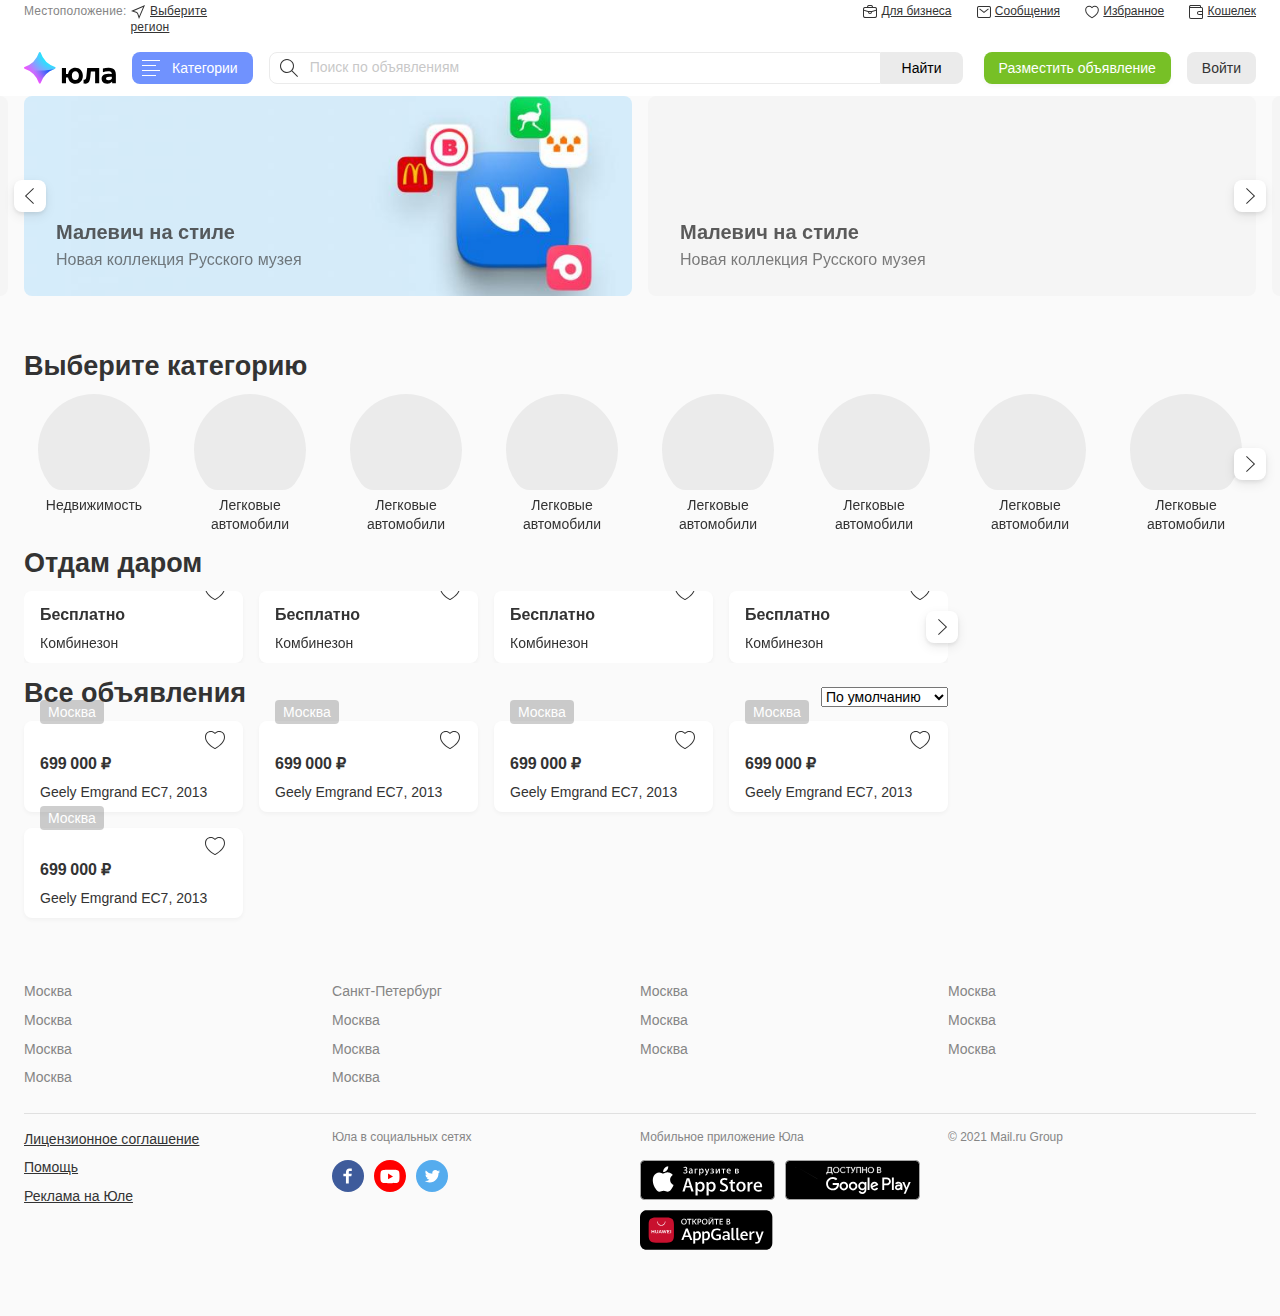
==== new/index.html @ 1c025390 "first commit" ====
<!DOCTYPE html>
<html lang="en">

<head>
    <meta charset="UTF-8">
    <meta name="viewport" content="width=device-width, initial-scale=1.0">
    <meta http-equiv="X-UA-Compatible" content="ie=edge">
    <title>Document</title>
    <link rel="stylesheet" href="assets/css/bootstrap-grid.css">
    <link rel="stylesheet" href="assets/css/bootstrap-reboot.css">
    <link rel="stylesheet" href="assets/css/bootstrap-reboot.min.css">
    <link rel="stylesheet" href="assets/css/bootstrap.css">
    <link rel="stylesheet" href="assets/css/bootstrap.min.css">
    <link rel="stylesheet" href="assets/css/owl.carousel.min.css">
    <link rel="stylesheet" href="assets/css/owl.theme.default.min.css">
    <link rel="stylesheet" href="assets/css/style.css">
    <link rel="stylesheet" href="assets/css/header.css">
    <link rel="stylesheet" href="assets/css/footer.css">
    <link rel="stylesheet" href="assets/css/main.css">
    <link rel="stylesheet" href="assets/css/carousel-style.css">

    <script src='assets/js/font-awesome.js'></script>
</head>

<body>


    <header>
        <div style="height:96px">
            <div class="top-header d-lg-block d-none size-desktop">
                <div class="d-flex justify-content-between">
                    <div class="top-header-left">
                        <span class="m-0">Местоположение:</span>
                        <div class="top-header-left-div">
                            <a href="#all-cities">
                                <span class="icon-name">
                                    <svg width="16" height="16" viewBox="0 0 16 16">
                                        <path fill="#333"
                                            d="M3.812 6.883l2.556.852a3 3 0 0 1 1.897 1.897l.852 2.557 3.979-9.285-9.284 3.98zM15 1L9 15 7.316 9.949a2 2 0 0 0-1.265-1.265L1.001 7 15 1z">
                                        </path>
                                    </svg>
                                    <span class="select-region">Выберите регион</span>
                                </span>
                            </a>
                        </div>
                    </div>
                    <div class="top-header-right">
                        <ul class="d-flex">
                            <li class="top-header-right-li">
                                <a href="">
                                    <svg width="16" height="16">
                                        <path
                                            d="M11 4H3.564c-.662 0-.864.039-1.07.149a.818.818 0 0 0-.345.346C2.039 4.7 2 4.902 2 5.564v.076L6.081 7H9.92L14 5.64v-.076c0-.662-.039-.864-.149-1.07a.818.818 0 0 0-.346-.345C13.3 4.039 13.098 4 12.436 4H11zM5.014 3c.031-.458.118-.724.253-.977.174-.326.43-.582.756-.756C6.35 1.093 6.696 1 7.446 1h1.108c.75 0 1.097.093 1.423.267.326.174.582.43.756.756.135.253.222.52.253.977h1.45c.892 0 1.215.093 1.54.267.327.174.583.43.757.756.174.326.267.65.267 1.54v5.873c0 .892-.093 1.215-.267 1.54a1.81 1.81 0 0 1-.756.757c-.326.174-.65.267-1.54.267H3.563c-.892 0-1.215-.093-1.54-.267a1.817 1.817 0 0 1-.757-.756c-.174-.326-.267-.65-.267-1.54V5.563c0-.892.093-1.215.267-1.54a1.81 1.81 0 0 1 .756-.757c.326-.174.65-.267 1.54-.267h1.45zm1.001 0h3.97a1.209 1.209 0 0 0-.134-.505.818.818 0 0 0-.346-.346C9.306 2.043 9.097 2 8.555 2h-1.11c-.542 0-.751.043-.95.149a.818.818 0 0 0-.346.346c-.07.132-.113.269-.134.505zM2 6.694v4.742c0 .662.039.864.149 1.07a.818.818 0 0 0 .346.345c.205.11.407.149 1.069.149h8.872c.662 0 .864-.039 1.07-.149a.818.818 0 0 0 .345-.346c.11-.205.149-.407.149-1.069V6.694l-3.842 1.28L10 8H6l-.158-.026L2 6.694zM10 8a2 2 0 1 1-4 0h1a1 1 0 1 0 2 0h1z"
                                            fill="#333" fill-rule="nonzero"></path>
                                    </svg>
                                    <span class="header-right-a-span">Для бизнеса</span>
                                </a>
                            </li>
                            <li class="top-header-right-li">
                                <a href="">
                                    <svg width="16" height="16" viewBox="0 0 16 16">
                                        <g fill="#333">
                                            <path
                                                d="M3.263 3c-.478 0-.642.125-.81.22a.754.754 0 0 0-.307.327c-.09.18-.122.354-.122.863v7.18c0 .509.032.684.122.863a.76.76 0 0 0 .306.326c.17.096.333.221.811.221h9.474c.478 0 .642-.125.81-.22a.754.754 0 0 0 .307-.327c.09-.18.122-.354.122-.863V4.41c0-.509-.032-.684-.122-.863a.754.754 0 0 0-.306-.326c-.17-.096-.333-.221-.811-.221H3.263zm0-1h9.474c.632 0 .956.067 1.294.259.311.177.56.441.726.773.18.36.243.705.243 1.378v7.18c0 .673-.063 1.018-.243 1.378a1.814 1.814 0 0 1-.726.773c-.338.192-.662.259-1.294.259H3.263c-.632 0-.956-.067-1.294-.259a1.814 1.814 0 0 1-.726-.773c-.18-.36-.243-.705-.243-1.378V4.41c0-.673.063-1.018.243-1.378.167-.332.415-.596.726-.773C2.307 2.067 2.631 2 3.263 2z">
                                            </path>
                                            <path d="M12.168 4.533l.598.801L8 8.891 3.234 5.334l.598-.801L8 7.643z">
                                            </path>
                                        </g>
                                    </svg>
                                    <span class="header-right-a-span">Сообщения</span>
                                </a>
                            </li>
                            <li class="top-header-right-li">
                                <a href="">
                                    <svg width="16" height="16" viewBox="0 0 16 16">
                                        <path fill="#333"
                                            d="M8.333 3.906L8 4.204l-.333-.298c-.758-.679-1.562-1.073-2.334-1.073C3.4 2.833 2.167 4.067 2.167 6c0 2.597 2.127 4.988 5.816 7.175-.007-.004.043-.004.043-.004 3.69-2.21 5.807-4.583 5.807-7.171 0-1.933-1.233-3.167-3.166-3.167-.772 0-1.576.394-2.334 1.073zM8 2.88c.834-.659 1.736-1.047 2.667-1.047 2.485 0 4.166 1.682 4.166 4.167 0 3.044-2.328 5.655-6.286 8.024a1.08 1.08 0 0 1-1.083.006C3.508 11.685 1.167 9.053 1.167 6c0-2.485 1.681-4.167 4.166-4.167.931 0 1.833.388 2.667 1.047z">
                                        </path>
                                    </svg>
                                    <span class="header-right-a-span">Избранное</span>
                                </a>
                            </li>
                            <li class="top-header-right-li">
                                <a href="">
                                    <svg width="16" height="16" viewBox="0 0 16 16">
                                        <path fill="#333" fill-rule="evenodd"
                                            d="M11.5 1c.828 0 1.5.504 1.5 1.125V3h.5A1.5 1.5 0 0 1 15 4.5v9a1.5 1.5 0 0 1-1.5 1.5H3a2 2 0 0 1-2-2V2.5C1 1.672 1.895 1 3 1h8.5zm2 3H2v9a1 1 0 0 0 1 1h10.5a.5.5 0 0 0 .5-.5V11h-2.857C9.959 11 9 10.105 9 9s.96-2 2.143-2H14V4.5a.5.5 0 0 0-.5-.5zm.5 4h-2.8c-.663 0-1.2.448-1.2 1s.537 1 1.2 1H14V8zm-2.5-6H2.67c-.552 0-.67.224-.67.5s.118.5.67.5H12v-.75c0-.138-.224-.25-.5-.25z">
                                        </path>
                                    </svg>
                                    <span class="header-right-a-span">Кошелек</span>
                                </a>
                            </li>
                        </ul>
                    </div>
                </div>

            </div>

            <div id="myHeader" class="bottom-header">
                <div class="position-relative w-100 d-lg-block d-none">
                    <div class="" style="width: 100%">
                        <div class="size-desktop">
                            <div style="padding: 0px -8px" class="d-flex">
                                <a class="" href="/"><svg width="92" height="32" viewBox="0 0 92 32">
                                        <defs>
                                            <radialGradient id="logo_svg_a" cx="97.173%" cy="-2.139%" r="111.507%"
                                                fx="97.173%" fy="-2.139%" gradientTransform="scale(1 .99982)">
                                                <stop offset="0%" stop-color="#00FFFE"></stop>
                                                <stop offset="22.81%" stop-color="#00FFFE"></stop>
                                                <stop offset="30.467%" stop-color="#11F3FE"></stop>
                                                <stop offset="45.691%" stop-color="#3ED3FE"></stop>
                                                <stop offset="67.056%" stop-color="#87A0FF"></stop>
                                                <stop offset="93.521%" stop-color="#E95AFF"></stop>
                                                <stop offset="95.314%" stop-color="#F055FF"></stop>
                                                <stop offset="100%" stop-color="#F055FF"></stop>
                                            </radialGradient>
                                            <radialGradient id="logo_svg_b" cx="85.153%" cy="8.46%" r="133.012%"
                                                fx="85.153%" fy="8.46%" gradientTransform="matrix(.49243 0 0 1 .432 0)">
                                                <stop offset="0%" stop-color="#053BF2"></stop>
                                                <stop offset="8.886%" stop-color="#0F3CF3" stop-opacity="0.958"></stop>
                                                <stop offset="24.144%" stop-color="#2A3FF4" stop-opacity="0.844"></stop>
                                                <stop offset="43.934%" stop-color="#5544F6" stop-opacity="0.658"></stop>
                                                <stop offset="67.492%" stop-color="#924BFA" stop-opacity="0.402"></stop>
                                                <stop offset="93.951%" stop-color="#DE53FE" stop-opacity="0.078"></stop>
                                                <stop offset="100%" stop-color="#F055FF" stop-opacity="0"></stop>
                                            </radialGradient>
                                        </defs>
                                        <g fill="none">
                                            <path fill="#000"
                                                d="M61.827 26.835c-.59 1.101-1.395 1.02-2.264 1.02v3.683c.595.1 1.198.147 1.8.141 1.722 0 3.175-.743 4.062-2.673.887-1.931 1.024-5.528 1.46-9.455h4.233v11.757h4.085V16.033H63.187c-.479 5.081-.725 9.614-1.36 10.802zm-10.45-11.173c-3.844 0-6.668 2.462-7.331 6.25h-2.077v-5.88h-4.085v15.276h4.085V25.43h2.077c.663 3.787 3.487 6.25 7.331 6.25 4.412 0 7.481-3.242 7.481-8.01 0-4.767-3.069-8.008-7.48-8.008zm0 12.342c-2.093 0-3.517-1.675-3.517-4.334 0-2.658 1.424-4.333 3.517-4.333 2.094 0 3.518 1.675 3.518 4.333 0 2.659-1.424 4.334-3.518 4.334zm33.28-12.342a18.412 18.412 0 0 0-5.756.846v3.64a16.103 16.103 0 0 1 5.205-.834c3.355 0 3.714 1.695 3.714 2.494v.282a23.686 23.686 0 0 0-3.407-.274c-5.625 0-6.789 2.93-6.789 4.931s1.246 4.927 5.68 4.927a6.226 6.226 0 0 0 4.68-1.963h.17v1.597h3.72v-8.572c0-2.677-.592-7.074-7.217-7.074zm3.163 10.97a4.24 4.24 0 0 1-3.532 1.638c-1.524 0-2.251-.679-2.251-1.656 0-.972.783-1.87 3.507-1.87 1.287 0 2.276.014 2.276.014v1.875z">
                                            </path>
                                            <path fill="url(#logo_svg_a)"
                                                d="M16.626 23.008A22.473 22.473 0 0 1 30.996 8.64a.883.883 0 0 0 0-1.672A22.473 22.473 0 0 1 16.626-7.4a.882.882 0 0 0-1.671 0A22.473 22.473 0 0 1 .6 6.968a.883.883 0 0 0 0 1.672 22.473 22.473 0 0 1 14.36 14.368.882.882 0 0 0 1.666 0z"
                                                transform="translate(0 8)"></path>
                                            <path fill="url(#logo_svg_b)"
                                                d="M.6 8.64a22.473 22.473 0 0 1 14.36 14.368.882.882 0 0 0 1.671 0A22.473 22.473 0 0 1 30.996 8.64c-3.225 1.052-8.676 1.892-15.197 1.892-6.52 0-11.975-.84-15.2-1.892z"
                                                opacity="0.8" transform="translate(0 8)"></path>
                                        </g>
                                    </svg></a>

                                <div class="d-flex position-relative category-show" style="margin-left: 16px;">
                                    <div class="position-absolute" style="top: 4px;left:10px">
                                        <div class="menu-icon-1 x-1"><svg class="position-absolute"
                                                style="top: 0;left:0" width="24" height="5">
                                                <path stroke="#FFF" stroke-width="2" d="M0 5h24"></path>
                                            </svg></div>
                                        <div class="menu-icon-1 menu-icon-2 x-2"><svg class="position-absolute"
                                                style="top: 0;left:0" width="24" height="5">
                                                <path stroke="#FFF" stroke-width="2" d="M0 5h24"></path>
                                            </svg></div>
                                        <div class="menu-icon-1 x-3"><svg class="position-absolute"
                                                style="top: 0;left:0" width="24" height="5">
                                                <path stroke="#FFF" stroke-width="2" d="M0 5h24"></path>
                                            </svg></div>
                                        <div class="menu-icon-1 menu-icon-2 x-4"><svg class="position-absolute"
                                                style="top: 0;left:0" width="24" height="5">
                                                <path stroke="#FFF" stroke-width="2" d="M0 5h24"></path>
                                            </svg></div>

                                    </div>
                                    <div class="category-menu">Категории</div>
                                </div>

                                <div class="search-header">
                                    <div class="search-field">
                                        <div class="search-icon">
                                            <svg width="24" height="24" viewBox="0 0 24 24" fill="#333"
                                                class="sc-pkhIR QLZHE">
                                                <path
                                                    d="M15.29 14.584l5.72 5.72-.707.706-5.72-5.72a7 7 0 1 1 .707-.707zM10 16a6 6 0 1 0 0-12 6 6 0 0 0 0 12z">
                                                </path>
                                            </svg>
                                        </div>
                                        <form class="search-form" action="">
                                            <input class="search-input" placeholder="Поиск по объявлениям" type="text">
                                            <button type="submit" class="search-button">
                                                <span class="button-style">Найти</span>
                                            </button>
                                        </form>
                                    </div>
                                </div>

                                <div class="post-ad">
                                    <a href="">Разместить объявление</a>
                                </div>

                                <div class="header-login">
                                    <a class="button-style" href="">Войти</a>
                                </div>

                            </div>
                        </div>
                    </div>

                    <div class="header-category-menu">
                        <div class="menuu-category" style="">
                            <div class="category-all-items h-100 size-desktop">
                                <div class="m-0 h-100">

                                    <ul class="first-ul-category" style="">
                                        <li class="part-categoryy  list-first-category">
                                            <a class="list-items-category list-first-category-a d-flex align-items-center"
                                                href="">
                                                <div class="categoryy-icon">
                                                    <img src="assets/images/shirt.svg" width="20px" height="20px"
                                                        alt="">
                                                </div>
                                                <div class="categoryy-name">Вещи, электроника и прочее</div>
                                            </a>

                                            <ul class="second-ul-category">
                                                <div class="second-ul-category-div">
                                                    <li class="part-categoryy main-name-li ">
                                                        <a class="list-items-category d-flex align-items-center"
                                                            href="">
                                                            <div class="categoryy-name">Вещи, электроника и прочее</div>
                                                        </a>
                                                    </li>

                                                    <li class="part-categoryy  list-second-category">
                                                        <a class="list-items-category list-second-category-a d-flex align-items-center"
                                                            href="">
                                                            <div class="categoryy-icon">
                                                                <img src="assets/images/shirt.svg" width="20px"
                                                                    height="20px" alt="">
                                                            </div>
                                                            <div class="categoryy-name">Вещи, электроника и прочее</div>
                                                        </a>
                                                        <ul class="third-ul-category">
                                                            <li class="part-categoryy main-name-li ">
                                                                <a class="list-items-category d-flex align-items-center"
                                                                    href="">
                                                                    <div class="categoryy-name">Вещи, электроника и
                                                                        прочее</div>
                                                                </a>
                                                            </li>

                                                            <li class="part-categoryy third-ul-a list-third-category">
                                                                <a class="list-items-category d-flex align-items-center"
                                                                    href="">
                                                                    <div class="categoryy-name">Вещи, электроника и
                                                                        прочее</div>
                                                                </a>
                                                            </li>
                                                            <li class="part-categoryy third-ul-a list-third-category">
                                                                <a class="list-items-category d-flex align-items-center"
                                                                    href="">
                                                                    <div class="categoryy-name">Вещи, электроника и
                                                                        прочее</div>
                                                                </a>
                                                            </li>
                                                        </ul>
                                                    </li>


                                                    <li class="part-categoryy  list-second-category">
                                                        <a class="list-items-category list-second-category-a d-flex align-items-center"
                                                            href="">
                                                            <div class="categoryy-icon">
                                                                <img src="assets/images/shirt.svg" width="20px"
                                                                    height="20px" alt="">
                                                            </div>
                                                            <div class="categoryy-name">Вещи, электроника и прочее</div>
                                                        </a>
                                                        <ul class="third-ul-category">
                                                            <li class="part-categoryy main-name-li ">
                                                                <a class="list-items-category d-flex align-items-center"
                                                                    href="">
                                                                    <div class="categoryy-name">Вещи, электроника и
                                                                        прочее</div>
                                                                </a>
                                                            </li>

                                                            <li class="part-categoryy third-ul-a list-third-category">
                                                                <a class="list-items-category d-flex align-items-center"
                                                                    href="">
                                                                    <div class="categoryy-name">Вещи, электроника и
                                                                        прочее</div>
                                                                </a>
                                                            </li>
                                                            <li class="part-categoryy third-ul-a list-third-category">
                                                                <a class="list-items-category d-flex align-items-center"
                                                                    href="">
                                                                    <div class="categoryy-name">Вещи, электроника и
                                                                        прочее</div>
                                                                </a>
                                                            </li>
                                                            <li class="part-categoryy third-ul-a list-third-category">
                                                                <a class="list-items-category d-flex align-items-center"
                                                                    href="">
                                                                    <div class="categoryy-name">Вещи, электроника и
                                                                        прочее</div>
                                                                </a>
                                                            </li>
                                                        </ul>
                                                    </li>

                                                </div>


                                            </ul>

                                            <ul class="fourth-ul-category">
                                                <div style="width: 300px">
                                                    <img class="w-100 h-100"
                                                        src="https://api.youla.io/files/icons/icon-cat-pets.png"
                                                        class="sc-oUoif goEJXz">
                                                </div>
                                            </ul>


                                        </li>

                                        <li class="part-categoryy list-first-category">
                                            <a class="list-items-category list-first-category-a d-flex align-items-center"
                                                href="">
                                                <div class="categoryy-icon">
                                                    <img src="assets/images/shirt.svg" width="20px" height="20px"
                                                        alt="">
                                                </div>
                                                <div class="categoryy-name">Вещи, электроника и проче</div>
                                            </a>

                                            <ul class="second-ul-category">
                                                <div class="second-ul-category-div">
                                                    <li class="part-categoryy main-name-li ">
                                                        <a class="list-items-category d-flex align-items-center"
                                                            href="">
                                                            <div class="categoryy-name">Вещи, электроника и проче</div>
                                                        </a>
                                                    </li>

                                                    <li class="part-categoryy  list-second-category">
                                                        <a class="list-items-category list-second-category-a d-flex align-items-center"
                                                            href="">
                                                            <div class="categoryy-icon">
                                                                <img src="assets/images/shirt.svg" width="20px"
                                                                    height="20px" alt="">
                                                            </div>
                                                            <div class="categoryy-name">Вещи, электроника и проче</div>
                                                        </a>
                                                        <ul class="third-ul-category">
                                                            <li class="part-categoryy main-name-li ">
                                                                <a class="list-items-category d-flex align-items-center"
                                                                    href="">
                                                                    <div class="categoryy-name">Вещи, электроника и
                                                                        проче</div>
                                                                </a>
                                                            </li>

                                                            <li class="part-categoryy third-ul-a list-third-category">
                                                                <a class="list-items-category d-flex align-items-center"
                                                                    href="">
                                                                    <div class="categoryy-name">Вещи, электроника и
                                                                        проче</div>
                                                                </a>
                                                            </li>
                                                        </ul>
                                                    </li>
                                                </div>


                                            </ul>

                                            <ul class="fourth-ul-category">
                                                <div style="width: 300px">
                                                    <img class="w-100 h-100"
                                                        src="https://api.youla.io/files/icons/icon-cat-pets.png"
                                                        class="sc-oUoif goEJXz">
                                                </div>
                                            </ul>
                                        </li>


                                    </ul>
                                </div>
                            </div>
                        </div>

                    </div>
                </div>

                <div class="position-relative w-100 d-block d-lg-none size-desktop">
                    <div class="d-flex justify-content-between align-items-center">
                        <div class="mobile-menu-icon">
                            <div class="position-absolute" style="top: 4px;left:10px">
                                <div class="menu-icon-1 x-1"><svg class="position-absolute" style="top: 0;left:0"
                                        width="24" height="5">
                                        <path stroke="rgb(57, 57, 57)" stroke-width="2" d="M0 5h24"></path>
                                    </svg></div>
                                <div class="menu-icon-1 menu-icon-2 x-2"><svg class="position-absolute"
                                        style="top: 0;left:0" width="24" height="5">
                                        <path stroke="rgb(57, 57, 57)" stroke-width="2" d="M0 5h24"></path>
                                    </svg></div>
                                <div class="menu-icon-1 x-3"><svg class="position-absolute" style="top: 0;left:0"
                                        width="24" height="5">
                                        <path stroke="rgb(57, 57, 57)" stroke-width="2" d="M0 5h24"></path>
                                    </svg></div>
                                <div class="menu-icon-1 menu-icon-2 x-4"><svg class="position-absolute"
                                        style="top: 0;left:0" width="24" height="5">
                                        <path stroke="rgb(57, 57, 57)" stroke-width="2" d="M0 5h24"></path>
                                    </svg></div>

                            </div>
                        </div>
                        <div class="mobile-site-image">
                            <a class="" href="/"><svg width="92" height="32" viewBox="0 0 92 32">
                                    <defs>
                                        <radialGradient id="logo_svg__a" cx="97.173%" cy="-2.139%" r="111.507%"
                                            fx="97.173%" fy="-2.139%" gradientTransform="scale(1 .99982)">
                                            <stop offset="0%" stop-color="#00FFFE"></stop>
                                            <stop offset="22.81%" stop-color="#00FFFE"></stop>
                                            <stop offset="30.467%" stop-color="#11F3FE"></stop>
                                            <stop offset="45.691%" stop-color="#3ED3FE"></stop>
                                            <stop offset="67.056%" stop-color="#87A0FF"></stop>
                                            <stop offset="93.521%" stop-color="#E95AFF"></stop>
                                            <stop offset="95.314%" stop-color="#F055FF"></stop>
                                            <stop offset="100%" stop-color="#F055FF"></stop>
                                        </radialGradient>
                                        <radialGradient id="logo_svg__b" cx="85.153%" cy="8.46%" r="133.012%"
                                            fx="85.153%" fy="8.46%" gradientTransform="matrix(.49243 0 0 1 .432 0)">
                                            <stop offset="0%" stop-color="#053BF2"></stop>
                                            <stop offset="8.886%" stop-color="#0F3CF3" stop-opacity="0.958"></stop>
                                            <stop offset="24.144%" stop-color="#2A3FF4" stop-opacity="0.844"></stop>
                                            <stop offset="43.934%" stop-color="#5544F6" stop-opacity="0.658"></stop>
                                            <stop offset="67.492%" stop-color="#924BFA" stop-opacity="0.402"></stop>
                                            <stop offset="93.951%" stop-color="#DE53FE" stop-opacity="0.078"></stop>
                                            <stop offset="100%" stop-color="#F055FF" stop-opacity="0"></stop>
                                        </radialGradient>
                                    </defs>
                                    <g fill="none">
                                        <path fill="#000"
                                            d="M61.827 26.835c-.59 1.101-1.395 1.02-2.264 1.02v3.683c.595.1 1.198.147 1.8.141 1.722 0 3.175-.743 4.062-2.673.887-1.931 1.024-5.528 1.46-9.455h4.233v11.757h4.085V16.033H63.187c-.479 5.081-.725 9.614-1.36 10.802zm-10.45-11.173c-3.844 0-6.668 2.462-7.331 6.25h-2.077v-5.88h-4.085v15.276h4.085V25.43h2.077c.663 3.787 3.487 6.25 7.331 6.25 4.412 0 7.481-3.242 7.481-8.01 0-4.767-3.069-8.008-7.48-8.008zm0 12.342c-2.093 0-3.517-1.675-3.517-4.334 0-2.658 1.424-4.333 3.517-4.333 2.094 0 3.518 1.675 3.518 4.333 0 2.659-1.424 4.334-3.518 4.334zm33.28-12.342a18.412 18.412 0 0 0-5.756.846v3.64a16.103 16.103 0 0 1 5.205-.834c3.355 0 3.714 1.695 3.714 2.494v.282a23.686 23.686 0 0 0-3.407-.274c-5.625 0-6.789 2.93-6.789 4.931s1.246 4.927 5.68 4.927a6.226 6.226 0 0 0 4.68-1.963h.17v1.597h3.72v-8.572c0-2.677-.592-7.074-7.217-7.074zm3.163 10.97a4.24 4.24 0 0 1-3.532 1.638c-1.524 0-2.251-.679-2.251-1.656 0-.972.783-1.87 3.507-1.87 1.287 0 2.276.014 2.276.014v1.875z">
                                        </path>
                                        <path fill="url(#logo_svg__a)"
                                            d="M16.626 23.008A22.473 22.473 0 0 1 30.996 8.64a.883.883 0 0 0 0-1.672A22.473 22.473 0 0 1 16.626-7.4a.882.882 0 0 0-1.671 0A22.473 22.473 0 0 1 .6 6.968a.883.883 0 0 0 0 1.672 22.473 22.473 0 0 1 14.36 14.368.882.882 0 0 0 1.666 0z"
                                            transform="translate(0 8)"></path>
                                        <path fill="url(#logo_svg__b)"
                                            d="M.6 8.64a22.473 22.473 0 0 1 14.36 14.368.882.882 0 0 0 1.671 0A22.473 22.473 0 0 1 30.996 8.64c-3.225 1.052-8.676 1.892-15.197 1.892-6.52 0-11.975-.84-15.2-1.892z"
                                            opacity="0.8" transform="translate(0 8)"></path>
                                    </g>
                                </svg></a>
                        </div>
                        <div class="mobile-login-icon">
                            <svg width="24" height="24" viewBox="0 0 24 24" fill="currentColor">
                                <path
                                    d="M20 16.908c-.033-.558-.25-1.068-.66-1.543-.428-.496-1.053-.935-1.878-1.31l.414-.91c.948.431 1.69.952 2.221 1.566.55.637.854 1.353.903 2.167v2.352l-.212.15c-2.424 1.706-5.358 2.557-8.788 2.557-3.42 0-6.354-.851-8.787-2.557L3 19.23v-.26l.001-2.127c.05-.72.329-1.382.828-1.976.475-.564 1.199-1.127 2.174-1.698l.506.862c-.885.519-1.524 1.015-1.915 1.48-.366.435-.56.898-.594 1.367v1.829c2.216 1.486 4.879 2.23 8 2.23 3.13 0 5.793-.744 8-2.23v-1.799zM12.05 16c-2.617 0-4.433-2.869-4.886-6.945C6.715 5.021 8.63 2 12.05 2s5.335 3.021 4.886 7.055C16.483 13.131 14.667 16 12.05 16zm0-1c1.955 0 3.489-2.423 3.892-6.055C16.332 5.44 14.784 3 12.05 3S7.768 5.441 8.158 8.945C8.56 12.577 10.095 15 12.05 15z">
                                </path>
                            </svg>
                        </div>
                    </div>

                    <div class="mobile-search">
                        <div class="search-field p-0">
                            <div class="search-icon">
                                <svg width="24" height="24" viewBox="0 0 24 24" fill="#333" class="sc-pkhIR QLZHE">
                                    <path
                                        d="M15.29 14.584l5.72 5.72-.707.706-5.72-5.72a7 7 0 1 1 .707-.707zM10 16a6 6 0 1 0 0-12 6 6 0 0 0 0 12z">
                                    </path>
                                </svg>
                            </div>
                            <form class="search-form" action="">
                                <input class="search-input" placeholder="Поиск по объявлениям" type="text">

                            </form>
                        </div>
                    </div>
                </div>

            </div>
    </header>

    <div class="for-page-background">
        <section id="carousel">

            <div style="margin-bottom: -32px;padding-bottom: 32px;">
                <div class="size-desktop mobile-carousel" style="">
                    <div id="owl-carousel-first" class="owl-carousel-style owl-carousel-all owl-carousel owl-theme">
                        <div class="item">
                            <div class="position-relative ">
                                <div style="background-image:url('assets/images/605de9435cd12c469102f556-1.jpg')"
                                    class="carousel-back-img">
                                    <a class="" style="padding: 24px 32px;">
                                        <div color="primary" class="carousel-header-first">Малевич на стиле</div>
                                        <div color="primary" class="carousel-header-second">Новая коллекция Русского
                                            музея</div>
                                    </a>
                                </div>
                            </div>
                        </div>
                        <div class="item ">
                            <div class="position-relative ">
                                <div style="background-image: url('https://r.mradx.net/img/7A/D21786.jpg');"
                                    class="carousel-back-img ">
                                    <a class="" style="padding: 24px 32px;">
                                        <div color="primary" class="carousel-header-first">Малевич на стиле</div>
                                        <div color="primary" class="carousel-header-second">Новая коллекция Русского
                                            музея</div>
                                    </a>
                                </div>
                            </div>
                        </div>
                        <div class="item ">
                            <div class="position-relative ">
                                <div style="background-image:url('https://cache3.youla.io/files/images/720_720_out/5f/92/5f92e0f83935b97a64298b7b.jpg')"
                                    class="carousel-back-img ">
                                    <a class="" style="padding: 24px 32px;">
                                        <div color="primary" class="carousel-header-first">Малевич на стиле</div>
                                        <div color="primary" class="carousel-header-second">Новая коллекция Русского
                                            музея</div>
                                    </a>
                                </div>
                            </div>
                        </div>
                    </div>
                </div>


            </div>
        </section>

        <section class="select-category">
            <div class="size-desktop">
                <div class="mb-2 specific-topicc">
                    <h2>Выберите категорию</h2>
                </div>
                <div id="owl-carousel-select-category"
                    class="owl-carousel-style w-100 h-100 owl-carousel-all owl-carousel owl-theme">
                    <div class="item w-100 h-100">
                        <div class="position-relative w-100 h-100">
                            <a href="" class="d-flex flex-column align-items-center"><svg width="140" height="112"
                                    viewBox="0 0 140 112" fill="#ebebeb" class="">
                                    <path fill-rule="evenodd"
                                        d="M114.5 90h-.01A15.97 15.97 0 0 1 102 96H38a15.97 15.97 0 0 1-12.49-6h-.01A55.755 55.755 0 0 1 14 56C14 25.072 39.072 0 70 0s56 25.072 56 56a55.755 55.755 0 0 1-11.5 34z">
                                    </path>
                                </svg>
                                <span
                                    style="background-image: url(&quot;https://api.youla.io/files/icons/icon-cat-realty-rotator.png&quot;);"
                                    class="select-category-back-img"></span><span
                                    class="selected-category-namee text-center">Недвижимость</span></a>
                            </a>
                        </div>
                    </div>
                    <div class="item w-100 h-100">
                        <div class="position-relative w-100 h-100">
                            <a href="" class="d-flex flex-column align-items-center"><svg width="140" height="112"
                                    viewBox="0 0 140 112" fill="#ebebeb" class="">
                                    <path fill-rule="evenodd"
                                        d="M114.5 90h-.01A15.97 15.97 0 0 1 102 96H38a15.97 15.97 0 0 1-12.49-6h-.01A55.755 55.755 0 0 1 14 56C14 25.072 39.072 0 70 0s56 25.072 56 56a55.755 55.755 0 0 1-11.5 34z">
                                    </path>
                                </svg>
                                <span
                                    style="background-image: url('https://api.youla.io/files/icons/icon-cat-automobiles-rotator.png');"
                                    class="select-category-back-img"></span><span
                                    class="selected-category-namee text-center">Легковые автомобили</span></a>
                            </a>
                        </div>
                    </div>
                    <div class="item w-100 h-100">
                        <div class="position-relative w-100 h-100">
                            <a href="" class="d-flex flex-column align-items-center"><svg width="140" height="112"
                                    viewBox="0 0 140 112" fill="#ebebeb" class="">
                                    <path fill-rule="evenodd"
                                        d="M114.5 90h-.01A15.97 15.97 0 0 1 102 96H38a15.97 15.97 0 0 1-12.49-6h-.01A55.755 55.755 0 0 1 14 56C14 25.072 39.072 0 70 0s56 25.072 56 56a55.755 55.755 0 0 1-11.5 34z">
                                    </path>
                                </svg>
                                <span
                                    style="background-image: url('https://api.youla.io/files/icons/icon-cat-automobiles-rotator.png');"
                                    class="select-category-back-img"></span><span
                                    class="selected-category-namee text-center">Легковые автомобили</span></a>
                            </a>
                        </div>
                    </div>
                    <div class="item w-100 h-100">
                        <div class="position-relative w-100 h-100">
                            <a href="" class="d-flex flex-column align-items-center"><svg width="140" height="112"
                                    viewBox="0 0 140 112" fill="#ebebeb" class="">
                                    <path fill-rule="evenodd"
                                        d="M114.5 90h-.01A15.97 15.97 0 0 1 102 96H38a15.97 15.97 0 0 1-12.49-6h-.01A55.755 55.755 0 0 1 14 56C14 25.072 39.072 0 70 0s56 25.072 56 56a55.755 55.755 0 0 1-11.5 34z">
                                    </path>
                                </svg>
                                <span
                                    style="background-image: url('https://api.youla.io/files/icons/icon-cat-automobiles-rotator.png');"
                                    class="select-category-back-img"></span><span
                                    class="selected-category-namee text-center">Легковые автомобили</span></a>
                            </a>
                        </div>
                    </div>
                    <div class="item w-100 h-100">
                        <div class="position-relative w-100 h-100">
                            <a href="" class="d-flex flex-column align-items-center"><svg width="140" height="112"
                                    viewBox="0 0 140 112" fill="#ebebeb" class="">
                                    <path fill-rule="evenodd"
                                        d="M114.5 90h-.01A15.97 15.97 0 0 1 102 96H38a15.97 15.97 0 0 1-12.49-6h-.01A55.755 55.755 0 0 1 14 56C14 25.072 39.072 0 70 0s56 25.072 56 56a55.755 55.755 0 0 1-11.5 34z">
                                    </path>
                                </svg>
                                <span
                                    style="background-image: url('https://api.youla.io/files/icons/icon-cat-automobiles-rotator.png');"
                                    class="select-category-back-img"></span><span
                                    class="selected-category-namee text-center">Легковые автомобили</span></a>
                            </a>
                        </div>
                    </div>
                    <div class="item w-100 h-100">
                        <div class="position-relative w-100 h-100">
                            <a href="" class="d-flex flex-column align-items-center"><svg width="140" height="112"
                                    viewBox="0 0 140 112" fill="#ebebeb" class="">
                                    <path fill-rule="evenodd"
                                        d="M114.5 90h-.01A15.97 15.97 0 0 1 102 96H38a15.97 15.97 0 0 1-12.49-6h-.01A55.755 55.755 0 0 1 14 56C14 25.072 39.072 0 70 0s56 25.072 56 56a55.755 55.755 0 0 1-11.5 34z">
                                    </path>
                                </svg>
                                <span
                                    style="background-image: url('https://api.youla.io/files/icons/icon-cat-automobiles-rotator.png');"
                                    class="select-category-back-img"></span><span
                                    class="selected-category-namee text-center">Легковые автомобили</span></a>
                            </a>
                        </div>
                    </div>
                    <div class="item w-100 h-100">
                        <div class="position-relative w-100 h-100">
                            <a href="" class="d-flex flex-column align-items-center"><svg width="140" height="112"
                                    viewBox="0 0 140 112" fill="#ebebeb" class="">
                                    <path fill-rule="evenodd"
                                        d="M114.5 90h-.01A15.97 15.97 0 0 1 102 96H38a15.97 15.97 0 0 1-12.49-6h-.01A55.755 55.755 0 0 1 14 56C14 25.072 39.072 0 70 0s56 25.072 56 56a55.755 55.755 0 0 1-11.5 34z">
                                    </path>
                                </svg>
                                <span
                                    style="background-image: url('https://api.youla.io/files/icons/icon-cat-automobiles-rotator.png');"
                                    class="select-category-back-img"></span><span
                                    class="selected-category-namee text-center">Легковые автомобили</span></a>
                            </a>
                        </div>
                    </div>
                    <div class="item w-100 h-100">
                        <div class="position-relative w-100 h-100">
                            <a href="" class="d-flex flex-column align-items-center"><svg width="140" height="112"
                                    viewBox="0 0 140 112" fill="#ebebeb" class="">
                                    <path fill-rule="evenodd"
                                        d="M114.5 90h-.01A15.97 15.97 0 0 1 102 96H38a15.97 15.97 0 0 1-12.49-6h-.01A55.755 55.755 0 0 1 14 56C14 25.072 39.072 0 70 0s56 25.072 56 56a55.755 55.755 0 0 1-11.5 34z">
                                    </path>
                                </svg>
                                <span
                                    style="background-image: url('https://api.youla.io/files/icons/icon-cat-automobiles-rotator.png');"
                                    class="select-category-back-img"></span><span
                                    class="selected-category-namee text-center">Легковые автомобили</span></a>
                            </a>
                        </div>
                    </div>
                    <div class="item w-100 h-100">
                        <div class="position-relative w-100 h-100">
                            <a href="" class="d-flex flex-column align-items-center"><svg width="140" height="112"
                                    viewBox="0 0 140 112" fill="#ebebeb" class="">
                                    <path fill-rule="evenodd"
                                        d="M114.5 90h-.01A15.97 15.97 0 0 1 102 96H38a15.97 15.97 0 0 1-12.49-6h-.01A55.755 55.755 0 0 1 14 56C14 25.072 39.072 0 70 0s56 25.072 56 56a55.755 55.755 0 0 1-11.5 34z">
                                    </path>
                                </svg>
                                <span
                                    style="background-image: url('https://api.youla.io/files/icons/icon-cat-automobiles-rotator.png');"
                                    class="select-category-back-img"></span><span
                                    class="selected-category-namee text-center">Легковые автомобили</span></a>
                            </a>
                        </div>
                    </div>
                    <div class="item w-100 h-100">
                        <div class="position-relative w-100 h-100">
                            <a href="" class="d-flex flex-column align-items-center"><svg width="140" height="112"
                                    viewBox="0 0 140 112" fill="#ebebeb" class="">
                                    <path fill-rule="evenodd"
                                        d="M114.5 90h-.01A15.97 15.97 0 0 1 102 96H38a15.97 15.97 0 0 1-12.49-6h-.01A55.755 55.755 0 0 1 14 56C14 25.072 39.072 0 70 0s56 25.072 56 56a55.755 55.755 0 0 1-11.5 34z">
                                    </path>
                                </svg>
                                <span
                                    style="background-image: url('https://api.youla.io/files/icons/icon-cat-automobiles-rotator.png');"
                                    class="select-category-back-img"></span><span
                                    class="selected-category-namee text-center">Легковые автомобили</span></a>
                            </a>
                        </div>
                    </div>
                </div>
            </div>
        </section>

        <section>
            <div class="row size-desktop">
                <div class="col-lg-9 col-12 p-0">
                    <div class="mb-2 specific-topicc">
                        <h2>Отдам даром</h2>
                    </div>
                    <div id="owl-carousel-free-give" class="owl-carousel-style owl-carousel-all owl-carousel owl-theme">
                        <div class="item w-100 h-100 itemm-carousel-style" style="">
                            <div class="position-relative w-100 h-100">
                                <a class="" href="">
                                    <div class="position-relative">
                                        <img style="border-top-left-radius: 8px;border-top-right-radius:8px;"
                                            src="https://cdn0.youla.io/files/images/360_360/5f/c5/5fc524916e358938397987c4-1.jpg"
                                            alt="">
                                        <div class="item-locationn">Москва</div>
                                    </div>
                                </a>
                                <div class="item-for-save">
                                    <svg width="24" height="24" viewBox="0 0 24 24" fill="currentColor"
                                        class="sc-pleCs iNeJVh">
                                        <path
                                            d="M12.333 5.673L12 5.97l-.333-.298C10.487 4.618 9.229 4 8 4 4.962 4 3 5.962 3 9c0 4.01 3.244 7.656 8.842 10.975a.4.4 0 0 0 .326-.004C17.772 16.615 21 12.996 21 9c0-3.038-1.962-5-5-5-1.229 0-2.488.618-3.667 1.673zM16 3c3.59 0 6 2.41 6 6 0 4.452-3.44 8.308-9.311 11.824-.394.246-.98.246-1.366.006C5.46 17.353 2 13.466 2 9c0-3.59 2.41-6 6-6 1.39 0 2.746.61 4 1.641C13.254 3.61 14.61 3 16 3z">
                                        </path>
                                    </svg>
                                </div>
                            </div>
                            <a href="">
                                <div class="product-pricee">Бесплатно</div>
                                <div class="productt-name">Комбинезон</div>
                            </a>

                        </div>

                        <div class="item w-100 h-100 itemm-carousel-style" style="">
                            <div class="position-relative w-100 h-100">
                                <a class="" href="">
                                    <div class="position-relative">
                                        <img style="border-top-left-radius: 8px;border-top-right-radius:8px;"
                                            src="https://cdn0.youla.io/files/images/360_360/5f/c5/5fc524916e358938397987c4-1.jpg"
                                            alt="">
                                        <div class="item-locationn">Москва</div>
                                    </div>
                                </a>
                                <div class="item-for-save">
                                    <svg width="24" height="24" viewBox="0 0 24 24" fill="currentColor"
                                        class="sc-pleCs iNeJVh">
                                        <path
                                            d="M12.333 5.673L12 5.97l-.333-.298C10.487 4.618 9.229 4 8 4 4.962 4 3 5.962 3 9c0 4.01 3.244 7.656 8.842 10.975a.4.4 0 0 0 .326-.004C17.772 16.615 21 12.996 21 9c0-3.038-1.962-5-5-5-1.229 0-2.488.618-3.667 1.673zM16 3c3.59 0 6 2.41 6 6 0 4.452-3.44 8.308-9.311 11.824-.394.246-.98.246-1.366.006C5.46 17.353 2 13.466 2 9c0-3.59 2.41-6 6-6 1.39 0 2.746.61 4 1.641C13.254 3.61 14.61 3 16 3z">
                                        </path>
                                    </svg>
                                </div>
                            </div>
                            <a href="">
                                <div class="product-pricee">Бесплатно</div>
                                <div class="productt-name">Комбинезон</div>
                            </a>

                        </div>

                        <div class="item w-100 h-100 itemm-carousel-style" style="">
                            <div class="position-relative w-100 h-100">
                                <a class="" href="">
                                    <div class="position-relative">
                                        <img style="border-top-left-radius: 8px;border-top-right-radius:8px;"
                                            src="https://cdn0.youla.io/files/images/360_360/5f/c5/5fc524916e358938397987c4-1.jpg"
                                            alt="">
                                        <div class="item-locationn">Москва</div>
                                    </div>
                                </a>
                                <div class="item-for-save">
                                    <svg width="24" height="24" viewBox="0 0 24 24" fill="currentColor"
                                        class="sc-pleCs iNeJVh">
                                        <path
                                            d="M12.333 5.673L12 5.97l-.333-.298C10.487 4.618 9.229 4 8 4 4.962 4 3 5.962 3 9c0 4.01 3.244 7.656 8.842 10.975a.4.4 0 0 0 .326-.004C17.772 16.615 21 12.996 21 9c0-3.038-1.962-5-5-5-1.229 0-2.488.618-3.667 1.673zM16 3c3.59 0 6 2.41 6 6 0 4.452-3.44 8.308-9.311 11.824-.394.246-.98.246-1.366.006C5.46 17.353 2 13.466 2 9c0-3.59 2.41-6 6-6 1.39 0 2.746.61 4 1.641C13.254 3.61 14.61 3 16 3z">
                                        </path>
                                    </svg>
                                </div>
                            </div>
                            <a href="">
                                <div class="product-pricee">Бесплатно</div>
                                <div class="productt-name">Комбинезон</div>
                            </a>

                        </div>

                        <div class="item w-100 h-100 itemm-carousel-style" style="">
                            <div class="position-relative w-100 h-100">
                                <a class="" href="">
                                    <div class="position-relative">
                                        <img style="border-top-left-radius: 8px;border-top-right-radius:8px;"
                                            src="https://cdn0.youla.io/files/images/360_360/5f/c5/5fc524916e358938397987c4-1.jpg"
                                            alt="">
                                        <div class="item-locationn">Москва</div>
                                    </div>
                                </a>
                                <div class="item-for-save">
                                    <svg width="24" height="24" viewBox="0 0 24 24" fill="currentColor"
                                        class="sc-pleCs iNeJVh">
                                        <path
                                            d="M12.333 5.673L12 5.97l-.333-.298C10.487 4.618 9.229 4 8 4 4.962 4 3 5.962 3 9c0 4.01 3.244 7.656 8.842 10.975a.4.4 0 0 0 .326-.004C17.772 16.615 21 12.996 21 9c0-3.038-1.962-5-5-5-1.229 0-2.488.618-3.667 1.673zM16 3c3.59 0 6 2.41 6 6 0 4.452-3.44 8.308-9.311 11.824-.394.246-.98.246-1.366.006C5.46 17.353 2 13.466 2 9c0-3.59 2.41-6 6-6 1.39 0 2.746.61 4 1.641C13.254 3.61 14.61 3 16 3z">
                                        </path>
                                    </svg>
                                </div>
                            </div>
                            <a href="">
                                <div class="product-pricee">Бесплатно</div>
                                <div class="productt-name">Комбинезон</div>
                            </a>

                        </div>
                        <div class="item w-100 h-100 itemm-carousel-style" style="">
                            <div class="position-relative w-100 h-100">
                                <a class="" href="">
                                    <div class="position-relative">
                                        <img style="border-top-left-radius: 8px;border-top-right-radius:8px;"
                                            src="https://cdn0.youla.io/files/images/360_360/5f/c5/5fc524916e358938397987c4-1.jpg"
                                            alt="">
                                        <div class="item-locationn">Москва</div>
                                    </div>
                                </a>
                                <div class="item-for-save">
                                    <svg width="24" height="24" viewBox="0 0 24 24" fill="currentColor"
                                        class="sc-pleCs iNeJVh">
                                        <path
                                            d="M12.333 5.673L12 5.97l-.333-.298C10.487 4.618 9.229 4 8 4 4.962 4 3 5.962 3 9c0 4.01 3.244 7.656 8.842 10.975a.4.4 0 0 0 .326-.004C17.772 16.615 21 12.996 21 9c0-3.038-1.962-5-5-5-1.229 0-2.488.618-3.667 1.673zM16 3c3.59 0 6 2.41 6 6 0 4.452-3.44 8.308-9.311 11.824-.394.246-.98.246-1.366.006C5.46 17.353 2 13.466 2 9c0-3.59 2.41-6 6-6 1.39 0 2.746.61 4 1.641C13.254 3.61 14.61 3 16 3z">
                                        </path>
                                    </svg>
                                </div>
                            </div>
                            <a href="">
                                <div class="product-pricee">Бесплатно</div>
                                <div class="productt-name">Комбинезон</div>
                            </a>

                        </div>

                    </div>

                    <div class="d-flex justify-content-between align-items-center">
                        <div class="mb-2 specific-topicc">
                            <h2>Все объявления</h2>
                        </div>
                        <div class="d-lg-block d-none">
                            <select>
                                <option value="По умолчанию">По умолчанию</option>
                                <option value="По новизне">По новизне</option>
                                <option value="opel">По стоимости</option>
                                <option disabled="true" value="По удаленности">По удаленности</option>
                            </select>
                        </div>
                    </div>
                    <div class="d-flex flex-wrap all-products">
                        <div class="products-widthh" style="">
                            <div class="itemm-carousel-style" style="">
                                <div class="position-relative w-100 h-100">
                                    <a class="" href="">
                                        <div class="position-relative">
                                            <img class="w-100"
                                                style="border-top-left-radius: 8px;border-top-right-radius:8px;"
                                                src="https://cdn0.youla.io/files/images/360_360/60/4d/604dd9a8a4532d021862d814-1.jpg"
                                                alt="">
                                            <div class="item-locationn">Москва</div>
                                        </div>
                                    </a>
                                    <div class="item-for-save">
                                        <svg width="24" height="24" viewBox="0 0 24 24" fill="currentColor"
                                            class="sc-pleCs iNeJVh">
                                            <path
                                                d="M12.333 5.673L12 5.97l-.333-.298C10.487 4.618 9.229 4 8 4 4.962 4 3 5.962 3 9c0 4.01 3.244 7.656 8.842 10.975a.4.4 0 0 0 .326-.004C17.772 16.615 21 12.996 21 9c0-3.038-1.962-5-5-5-1.229 0-2.488.618-3.667 1.673zM16 3c3.59 0 6 2.41 6 6 0 4.452-3.44 8.308-9.311 11.824-.394.246-.98.246-1.366.006C5.46 17.353 2 13.466 2 9c0-3.59 2.41-6 6-6 1.39 0 2.746.61 4 1.641C13.254 3.61 14.61 3 16 3z">
                                            </path>
                                        </svg>
                                    </div>
                                </div>
                                <a href="">
                                    <div class="product-pricee">699 000 ₽</div>
                                    <div class="productt-name">Geely Emgrand EC7, 2013</div>
                                </a>

                            </div>
                        </div>

                        <div class="products-widthh" style="">
                            <div class="itemm-carousel-style" style="">
                                <div class="position-relative w-100 h-100">
                                    <a class="" href="">
                                        <div class="position-relative">
                                            <img class="w-100"
                                                style="border-top-left-radius: 8px;border-top-right-radius:8px;"
                                                src="https://cdn0.youla.io/files/images/360_360/60/4d/604dd9a8a4532d021862d814-1.jpg"
                                                alt="">
                                            <div class="item-locationn">Москва</div>
                                        </div>
                                    </a>
                                    <div class="item-for-save">
                                        <svg width="24" height="24" viewBox="0 0 24 24" fill="currentColor"
                                            class="sc-pleCs iNeJVh">
                                            <path
                                                d="M12.333 5.673L12 5.97l-.333-.298C10.487 4.618 9.229 4 8 4 4.962 4 3 5.962 3 9c0 4.01 3.244 7.656 8.842 10.975a.4.4 0 0 0 .326-.004C17.772 16.615 21 12.996 21 9c0-3.038-1.962-5-5-5-1.229 0-2.488.618-3.667 1.673zM16 3c3.59 0 6 2.41 6 6 0 4.452-3.44 8.308-9.311 11.824-.394.246-.98.246-1.366.006C5.46 17.353 2 13.466 2 9c0-3.59 2.41-6 6-6 1.39 0 2.746.61 4 1.641C13.254 3.61 14.61 3 16 3z">
                                            </path>
                                        </svg>
                                    </div>
                                </div>
                                <a href="">
                                    <div class="product-pricee">699 000 ₽</div>
                                    <div class="productt-name">Geely Emgrand EC7, 2013</div>
                                </a>

                            </div>
                        </div>

                        <div class="products-widthh" style="">
                            <div class="itemm-carousel-style" style="">
                                <div class="position-relative w-100 h-100">
                                    <a class="" href="">
                                        <div class="position-relative">
                                            <img class="w-100"
                                                style="border-top-left-radius: 8px;border-top-right-radius:8px;"
                                                src="https://cdn0.youla.io/files/images/360_360/60/4d/604dd9a8a4532d021862d814-1.jpg"
                                                alt="">
                                            <div class="item-locationn">Москва</div>
                                        </div>
                                    </a>
                                    <div class="item-for-save">
                                        <svg width="24" height="24" viewBox="0 0 24 24" fill="currentColor"
                                            class="sc-pleCs iNeJVh">
                                            <path
                                                d="M12.333 5.673L12 5.97l-.333-.298C10.487 4.618 9.229 4 8 4 4.962 4 3 5.962 3 9c0 4.01 3.244 7.656 8.842 10.975a.4.4 0 0 0 .326-.004C17.772 16.615 21 12.996 21 9c0-3.038-1.962-5-5-5-1.229 0-2.488.618-3.667 1.673zM16 3c3.59 0 6 2.41 6 6 0 4.452-3.44 8.308-9.311 11.824-.394.246-.98.246-1.366.006C5.46 17.353 2 13.466 2 9c0-3.59 2.41-6 6-6 1.39 0 2.746.61 4 1.641C13.254 3.61 14.61 3 16 3z">
                                            </path>
                                        </svg>
                                    </div>
                                </div>
                                <a href="">
                                    <div class="product-pricee">699 000 ₽</div>
                                    <div class="productt-name">Geely Emgrand EC7, 2013</div>
                                </a>

                            </div>
                        </div>

                        <div class="products-widthh" style="">
                            <div class="itemm-carousel-style" style="">
                                <div class="position-relative w-100 h-100">
                                    <a class="" href="">
                                        <div class="position-relative">
                                            <img class="w-100"
                                                style="border-top-left-radius: 8px;border-top-right-radius:8px;"
                                                src="https://cdn0.youla.io/files/images/360_360/60/4d/604dd9a8a4532d021862d814-1.jpg"
                                                alt="">
                                            <div class="item-locationn">Москва</div>
                                        </div>
                                    </a>
                                    <div class="item-for-save">
                                        <svg width="24" height="24" viewBox="0 0 24 24" fill="currentColor"
                                            class="sc-pleCs iNeJVh">
                                            <path
                                                d="M12.333 5.673L12 5.97l-.333-.298C10.487 4.618 9.229 4 8 4 4.962 4 3 5.962 3 9c0 4.01 3.244 7.656 8.842 10.975a.4.4 0 0 0 .326-.004C17.772 16.615 21 12.996 21 9c0-3.038-1.962-5-5-5-1.229 0-2.488.618-3.667 1.673zM16 3c3.59 0 6 2.41 6 6 0 4.452-3.44 8.308-9.311 11.824-.394.246-.98.246-1.366.006C5.46 17.353 2 13.466 2 9c0-3.59 2.41-6 6-6 1.39 0 2.746.61 4 1.641C13.254 3.61 14.61 3 16 3z">
                                            </path>
                                        </svg>
                                    </div>
                                </div>
                                <a href="">
                                    <div class="product-pricee">699 000 ₽</div>
                                    <div class="productt-name">Geely Emgrand EC7, 2013</div>
                                </a>

                            </div>
                        </div>

                        <div class="products-widthh" style="">
                            <div class="itemm-carousel-style" style="">
                                <div class="position-relative w-100 h-100">
                                    <a class="" href="">
                                        <div class="position-relative">
                                            <img class="w-100"
                                                style="border-top-left-radius: 8px;border-top-right-radius:8px;"
                                                src="https://cdn0.youla.io/files/images/360_360/60/4d/604dd9a8a4532d021862d814-1.jpg"
                                                alt="">
                                            <div class="item-locationn">Москва</div>
                                        </div>
                                    </a>
                                    <div class="item-for-save">
                                        <svg width="24" height="24" viewBox="0 0 24 24" fill="currentColor"
                                            class="sc-pleCs iNeJVh">
                                            <path
                                                d="M12.333 5.673L12 5.97l-.333-.298C10.487 4.618 9.229 4 8 4 4.962 4 3 5.962 3 9c0 4.01 3.244 7.656 8.842 10.975a.4.4 0 0 0 .326-.004C17.772 16.615 21 12.996 21 9c0-3.038-1.962-5-5-5-1.229 0-2.488.618-3.667 1.673zM16 3c3.59 0 6 2.41 6 6 0 4.452-3.44 8.308-9.311 11.824-.394.246-.98.246-1.366.006C5.46 17.353 2 13.466 2 9c0-3.59 2.41-6 6-6 1.39 0 2.746.61 4 1.641C13.254 3.61 14.61 3 16 3z">
                                            </path>
                                        </svg>
                                    </div>
                                </div>
                                <a href="">
                                    <div class="product-pricee">699 000 ₽</div>
                                    <div class="productt-name">Geely Emgrand EC7, 2013</div>
                                </a>

                            </div>
                        </div>

                    </div>
                </div>
            </div>
        </section>

        <footer class="mt-5 pb-5">
            <div class="size-desktop">
                <div class="row m-0 d-lg-flex d-none" id="all-cities">
                    <div class="col-3 p-0 country-namee">
                        <a href="">Москва</a>
                    </div>
                    <div class="col-3 p-0 country-namee">
                        <a href="">Санкт-Петербург</a>
                    </div>
                    <div class="col-3 p-0 country-namee">
                        <a href="">Москва</a>
                    </div>
                    <div class="col-3 p-0 country-namee">
                        <a href="">Москва</a>
                    </div>
                    <div class="col-3 p-0 country-namee">
                        <a href="">Москва</a>
                    </div>
                    <div class="col-3 p-0 country-namee">
                        <a href="">Москва</a>
                    </div>
                    <div class="col-3 p-0 country-namee">
                        <a href="">Москва</a>
                    </div>
                    <div class="col-3 p-0 country-namee">
                        <a href="">Москва</a>
                    </div>
                    <div class="col-3 p-0 country-namee">
                        <a href="">Москва</a>
                    </div>
                    <div class="col-3 p-0 country-namee">
                        <a href="">Москва</a>
                    </div>
                    <div class="col-3 p-0 country-namee">
                        <a href="">Москва</a>
                    </div>
                    <div class="col-3 p-0 country-namee">
                        <a href="">Москва</a>
                    </div>
                    <div class="col-3 p-0 country-namee">
                        <a href="">Москва</a>
                    </div>
                    <div class="col-3 p-0 country-namee">
                        <a href="">Москва</a>
                    </div>

                </div>
                <hr class="">

                <div class="row m-0">
                    <!-- help -->
                    <div class="col-lg-3  d-lg-block d-md-block d-none  col-md-6 mb-2 p-0">
                        <ul class="footer-info-ul">
                            <li>
                                <a href="">Лицензионное соглашение</a>
                            </li>
                            <li>
                                <a href="">Помощь</a>
                            </li>
                            <li>
                                <a href="">Реклама на Юле</a>
                            </li>
                        </ul>
                    </div>

                    <!-- app -->
                    <div
                        class="col-lg-3 d-lg-none d-flex align-items-center justify-content-center flex-column  col-md-6 mb-2 p-0">
                        <div class="mb-3">
                            <h3 style="color: rgb(133, 133, 133);font-size:12px;">Мобильное приложение Юла</h3>
                        </div>
                        <div class="d-flex flex-wrap justify-content-center social-sitess">
                            <a href="">
                                <svg width="135" height="40" viewBox="0 0 135 40">
                                    <g fill="none" fill-rule="evenodd">
                                        <rect width="134" height="39" x="0.5" y="0.5" fill="#000" stroke="#A6A6A6"
                                            rx="4"></rect>
                                        <g fill="#FFF" fill-rule="nonzero">
                                            <path
                                                d="M30.128 19.784c-.029-3.223 2.639-4.791 2.761-4.864-1.511-2.203-3.853-2.504-4.676-2.528-1.967-.207-3.875 1.177-4.877 1.177-1.022 0-2.565-1.157-4.228-1.123-2.14.033-4.142 1.272-5.24 3.196-2.266 3.923-.576 9.688 1.595 12.859 1.086 1.553 2.355 3.287 4.016 3.226 1.625-.067 2.232-1.036 4.193-1.036 1.943 0 2.513 1.036 4.207.997 1.744-.028 2.842-1.56 3.89-3.127 1.255-1.78 1.759-3.533 1.779-3.623-.041-.014-3.387-1.291-3.42-5.154zm-3.2-9.478c.874-1.093 1.472-2.58 1.306-4.089-1.265.056-2.847.875-3.758 1.944-.806.942-1.526 2.486-1.34 3.938 1.421.106 2.88-.717 3.792-1.793zm26.717 21.198h-2.271l-1.244-3.909h-4.324l-1.185 3.909H42.41l4.284-13.308h2.646l4.305 13.308zm-3.89-5.549L48.63 22.48c-.119-.355-.342-1.191-.671-2.507h-.04a96.75 96.75 0 0 1-.632 2.507l-1.105 3.475h3.573zm14.907.633c0 1.632-.441 2.922-1.323 3.869-.79.843-1.771 1.264-2.942 1.264-1.264 0-2.172-.454-2.725-1.362h-.04v5.055H55.5V25.067c0-1.026-.027-2.079-.079-3.159h1.875l.119 1.521h.04c.711-1.146 1.79-1.718 3.238-1.718 1.132 0 2.077.447 2.833 1.342.758.896 1.136 2.074 1.136 3.535zm-2.172.078c0-.934-.21-1.704-.632-2.31-.461-.632-1.08-.948-1.856-.948-.526 0-1.004.176-1.431.523-.428.35-.708.807-.839 1.373-.066.264-.099.48-.099.65v1.6c0 .698.214 1.287.642 1.768.428.481.984.721 1.668.721.803 0 1.428-.31 1.875-.928.448-.619.672-1.435.672-2.449zm13.209-.078c0 1.632-.441 2.922-1.324 3.869-.789.843-1.77 1.264-2.941 1.264-1.264 0-2.172-.454-2.724-1.362h-.04v5.055h-2.132V25.067c0-1.026-.027-2.079-.079-3.159h1.875l.119 1.521h.04c.71-1.146 1.789-1.718 3.238-1.718 1.131 0 2.076.447 2.834 1.342.755.896 1.134 2.074 1.134 3.535zm-2.172.078c0-.934-.211-1.704-.633-2.31-.461-.632-1.078-.948-1.855-.948a2.22 2.22 0 0 0-1.432.523c-.428.35-.707.807-.838 1.373-.065.264-.099.48-.099.65v1.6c0 .698.214 1.287.64 1.768.428.48.984.721 1.67.721.803 0 1.428-.31 1.875-.928.448-.619.672-1.435.672-2.449zm14.512 1.106c0 1.132-.393 2.053-1.182 2.764-.867.777-2.074 1.165-3.625 1.165-1.432 0-2.58-.276-3.449-.829l.494-1.777c.936.566 1.963.85 3.082.85.803 0 1.428-.182 1.877-.544.447-.362.67-.848.67-1.454 0-.54-.184-.995-.553-1.364-.367-.369-.98-.712-1.836-1.029-2.33-.869-3.494-2.142-3.494-3.816 0-1.094.408-1.991 1.225-2.689.814-.699 1.9-1.048 3.258-1.048 1.211 0 2.217.211 3.02.632l-.533 1.738c-.75-.408-1.598-.612-2.547-.612-.75 0-1.336.185-1.756.553a1.58 1.58 0 0 0-.533 1.205c0 .526.203.961.611 1.303.355.316 1 .658 1.936 1.027 1.145.461 1.986 1 2.527 1.618.539.616.808 1.387.808 2.307zm7.049-4.264h-2.35v4.659c0 1.185.414 1.777 1.244 1.777.381 0 .697-.033.947-.099l.059 1.619c-.42.157-.973.236-1.658.236-.842 0-1.5-.257-1.975-.77-.473-.514-.711-1.376-.711-2.587v-4.837h-1.4v-1.6h1.4v-1.757l2.094-.632v2.389h2.35v1.602zm10.603 3.119c0 1.475-.422 2.686-1.264 3.633-.883.975-2.055 1.461-3.516 1.461-1.408 0-2.529-.467-3.365-1.401-.836-.934-1.254-2.113-1.254-3.534 0-1.487.43-2.705 1.293-3.652.861-.948 2.023-1.422 3.484-1.422 1.408 0 2.541.467 3.396 1.402.818.907 1.226 2.078 1.226 3.513zm-2.212.069c0-.885-.189-1.644-.572-2.277-.447-.766-1.086-1.148-1.914-1.148-.857 0-1.508.383-1.955 1.148-.383.634-.572 1.405-.572 2.317 0 .885.189 1.644.572 2.276.461.766 1.105 1.148 1.936 1.148.814 0 1.453-.39 1.914-1.168.393-.645.591-1.412.591-2.296zm9.142-2.913a3.702 3.702 0 0 0-.672-.059c-.75 0-1.33.283-1.738.85-.355.5-.533 1.132-.533 1.895v5.035h-2.131l.02-6.574c0-1.106-.027-2.113-.08-3.021h1.857l.078 1.836h.059c.225-.631.58-1.139 1.066-1.52a2.578 2.578 0 0 1 1.541-.514c.197 0 .375.014.533.039v2.033zm9.535 2.469a5 5 0 0 1-.078.967h-6.396c.025.948.334 1.673.928 2.173.539.447 1.236.671 2.092.671.947 0 1.811-.151 2.588-.454l.334 1.48c-.908.396-1.98.593-3.217.593-1.488 0-2.656-.438-3.506-1.313-.848-.875-1.273-2.05-1.273-3.524 0-1.447.395-2.652 1.186-3.613.828-1.026 1.947-1.539 3.355-1.539 1.383 0 2.43.513 3.141 1.539.563.815.846 1.823.846 3.02zm-2.033-.553c.014-.632-.125-1.178-.414-1.639-.369-.593-.936-.889-1.699-.889-.697 0-1.264.289-1.697.869-.355.461-.566 1.014-.631 1.658h4.441v.001zM43.424 7.273c.227-.136.483-.25.771-.344a3.267 3.267 0 0 1 1.014-.141c.627 0 1.121.149 1.483.446.362.297.543.698.543 1.203 0 .401-.121.737-.363 1.009a1.757 1.757 0 0 1-.927.543v.029c.207.033.403.089.587.17.185.081.347.189.485.325a1.471 1.471 0 0 1 .451 1.078c0 .362-.073.666-.219.912a1.83 1.83 0 0 1-.572.602 2.403 2.403 0 0 1-.79.334 3.882 3.882 0 0 1-.873.102c-.311 0-.618-.033-.922-.097a2.863 2.863 0 0 1-.844-.32l.262-.805c.168.084.385.165.65.243.265.078.533.116.805.116.446 0 .791-.1 1.033-.3a.994.994 0 0 0 .364-.805.987.987 0 0 0-.146-.558 1.064 1.064 0 0 0-.379-.345 1.655 1.655 0 0 0-.519-.174 3.43 3.43 0 0 0-.567-.049h-.437V9.65h.437c.2 0 .386-.025.558-.078.171-.051.32-.124.446-.218s.225-.206.296-.335a.903.903 0 0 0 .106-.437c0-.291-.104-.519-.311-.684-.207-.165-.485-.248-.834-.248-.239 0-.479.039-.718.116a5.295 5.295 0 0 0-.641.252l-.229-.745zm8.331 6.16l-.077-.543h-.029c-.316.433-.775.65-1.377.65-.214 0-.407-.036-.582-.107a1.435 1.435 0 0 1-.456-.291 1.285 1.285 0 0 1-.301-.437 1.408 1.408 0 0 1-.106-.553c0-.588.239-1.03.718-1.324.479-.294 1.157-.441 2.037-.441V10.3c0-.621-.326-.931-.978-.931-.465 0-.875.117-1.229.349l-.213-.688c.433-.271.972-.407 1.617-.407 1.233 0 1.85.65 1.85 1.95v1.736c0 .485.023.86.068 1.125h-.942v-.001zm-.145-2.347c-.585 0-1.021.074-1.307.223-.286.149-.429.392-.429.728 0 .246.067.43.202.553a.731.731 0 0 0 .512.184 1.05 1.05 0 0 0 .708-.272.988.988 0 0 0 .228-.306.866.866 0 0 0 .086-.383v-.727zm6.073-2.367v.863h-1.96v3.851h-1.047V8.719zm5.994 2.299c0 .375-.052.718-.155 1.028a2.39 2.39 0 0 1-.432.795 1.932 1.932 0 0 1-1.508.699c-.621 0-1.067-.223-1.339-.669h-.02v2.483h-1.048v-5.083a38.698 38.698 0 0 0-.038-1.553h.921l.059.747h.02c.349-.562.879-.844 1.591-.844.277 0 .535.058.771.174.236.117.441.28.616.49.175.21.312.462.412.757.1.295.15.62.15.976zm-1.066.039c0-.233-.028-.448-.083-.645a1.477 1.477 0 0 0-.242-.504 1.183 1.183 0 0 0-.388-.33 1.067 1.067 0 0 0-.51-.121c-.148 0-.294.033-.437.097a1.187 1.187 0 0 0-.373.262c-.107.11-.192.243-.257.398-.065.155-.098.32-.098.495v.786c0 .174.027.336.083.485.055.149.132.278.232.388.1.11.22.196.359.257.139.062.292.092.46.092.395 0 .702-.15.922-.451.22-.301.332-.705.332-1.209zm6.694-2.338l-1.194 3.269c-.284.776-.561 1.411-.829 1.906-.269.495-.525.855-.771 1.082-.362.323-.747.521-1.155.591l-.252-.882c.271-.071.53-.21.776-.417.245-.207.442-.465.592-.776a.594.594 0 0 0 .077-.213.88.88 0 0 0-.058-.223L64.783 8.72h1.154l.893 2.629c.046.123.091.262.136.417.046.155.094.327.146.514h.02a6.41 6.41 0 0 0 .106-.393c.039-.158.091-.341.155-.548l.796-2.619h1.116v-.001zm1.814 1.959h.484c.355 0 .631-.064.824-.194.193-.13.291-.288.291-.476a.54.54 0 0 0-.248-.465c-.164-.116-.393-.175-.684-.175-.188 0-.377.031-.566.092a2.98 2.98 0 0 0-.529.228l-.271-.678a2.9 2.9 0 0 1 .811-.305 4.01 4.01 0 0 1 .809-.083c.215 0 .43.021.646.063.215.042.408.113.576.213.168.1.307.231.412.393.107.162.16.362.16.602 0 .149-.029.28-.088.393a1.017 1.017 0 0 1-.232.3 1.254 1.254 0 0 1-.324.213 1.743 1.743 0 0 1-.363.122v.029c.154.02.305.059.451.117.145.058.275.134.393.228.115.094.209.207.281.339.07.133.105.283.105.451 0 .278-.066.511-.203.698a1.46 1.46 0 0 1-.52.446 2.51 2.51 0 0 1-.693.238 3.938 3.938 0 0 1-1.599-.019 2.71 2.71 0 0 1-.768-.286l.273-.689c.168.091.359.167.576.228.217.061.438.092.664.092.355 0 .629-.069.82-.208.189-.139.285-.312.285-.519a.588.588 0 0 0-.096-.344.71.71 0 0 0-.271-.228 1.33 1.33 0 0 0-.408-.121 3.444 3.444 0 0 0-.504-.034h-.494v-.661zm5.596-1.959v1.668c0 .382-.006.725-.02 1.028-.014.304-.029.624-.049.96l.02.019.363-.723c.121-.236.242-.477.365-.723l1.164-2.231h1.357v4.714h-.99v-1.668c0-.349.01-.698.025-1.047.016-.35.033-.702.053-1.058h-.049a6.95 6.95 0 0 1-.33.757c-.109.213-.219.433-.328.66-.201.388-.4.776-.598 1.164-.197.388-.406.786-.625 1.193h-1.357V8.719h.999zm8.73 0v.863H84.01v3.851h-1.03V9.582h-1.426v-.863zm5.344 2.134c0 .09-.004.176-.01.257a1.753 1.753 0 0 1-.029.218h-3.143c.014.446.154.791.422 1.033.268.242.623.364 1.062.364.459 0 .883-.074 1.271-.223l.164.728c-.447.194-.973.291-1.582.291-.367 0-.697-.057-.988-.17a2.044 2.044 0 0 1-.738-.48 2.12 2.12 0 0 1-.461-.747 2.868 2.868 0 0 1-.158-.979c0-.362.053-.697.158-1.004.107-.307.258-.574.451-.8.195-.227.43-.404.703-.534.275-.129.582-.194.918-.194a2 2 0 0 1 .811.16c.242.106.449.258.619.456.172.197.303.434.393.708.092.274.137.58.137.916zm-1-.271c0-.369-.088-.668-.266-.897-.178-.229-.435-.345-.771-.345a1.01 1.01 0 0 0-.775.349c-.213.233-.336.53-.369.893h2.181zm5.221-1.824c.188-.032.426-.058.717-.078.291-.02.588-.029.893-.029.193 0 .412.012.654.034.242.022.475.074.693.155.221.081.404.202.553.364.149.162.225.381.225.659a.916.916 0 0 1-.287.679 1.155 1.155 0 0 1-.301.208c-.113.055-.23.096-.354.121l.01.029c.342.058.621.181.834.369.213.188.32.446.32.776s-.092.592-.271.786c-.182.194-.404.34-.67.437a3.277 3.277 0 0 1-.84.185 9.444 9.444 0 0 1-.789.039c-.26 0-.514-.006-.762-.02-.25-.013-.457-.026-.625-.039V8.758zm1.008 1.882h.533c.162 0 .316-.011.461-.034.146-.022.273-.058.383-.106a.647.647 0 0 0 .258-.194.477.477 0 0 0 .092-.296.5.5 0 0 0-.268-.47c-.178-.1-.457-.15-.838-.15-.109 0-.205.003-.287.01l-.334.029v1.211zm0 2.085c.129.013.238.022.324.029a3.925 3.925 0 0 0 .743-.019 1.45 1.45 0 0 0 .408-.111.75.75 0 0 0 .295-.222.58.58 0 0 0 .113-.371c0-.27-.121-.456-.359-.559-.24-.103-.562-.154-.971-.154h-.553v1.407z">
                                            </path>
                                        </g>
                                    </g>
                                </svg>
                            </a>

                            <a href="">
                                <svg width="135" height="40" viewBox="0 0 135 40">
                                    <defs>
                                        <linearGradient id="google-play_svg__a" x1="91.536%" x2="-37.559%" y1="4.839%"
                                            y2="71.968%">
                                            <stop offset="0%" stop-color="#00A0FF"></stop>
                                            <stop offset=".657%" stop-color="#00A1FF"></stop>
                                            <stop offset="26.01%" stop-color="#00BEFF"></stop>
                                            <stop offset="51.22%" stop-color="#00D2FF"></stop>
                                            <stop offset="76.04%" stop-color="#00DFFF"></stop>
                                            <stop offset="100%" stop-color="#00E3FF"></stop>
                                        </linearGradient>
                                        <linearGradient id="google-play_svg__b" x1="107.728%" x2="-130.665%"
                                            y1="49.428%" y2="49.428%">
                                            <stop offset="0%" stop-color="#FFE000"></stop>
                                            <stop offset="40.87%" stop-color="#FFBD00"></stop>
                                            <stop offset="77.54%" stop-color="orange"></stop>
                                            <stop offset="100%" stop-color="#FF9C00"></stop>
                                        </linearGradient>
                                        <linearGradient id="google-play_svg__c" x1="86.389%" x2="-49.888%" y1="17.815%"
                                            y2="194.393%">
                                            <stop offset="0%" stop-color="#FF3A44"></stop>
                                            <stop offset="100%" stop-color="#C31162"></stop>
                                        </linearGradient>
                                        <linearGradient id="google-play_svg__d" x1="-18.579%" x2="42.275%" y1="-54.527%"
                                            y2="24.69%">
                                            <stop offset="0%" stop-color="#32A071"></stop>
                                            <stop offset="6.85%" stop-color="#2DA771"></stop>
                                            <stop offset="47.62%" stop-color="#15CF74"></stop>
                                            <stop offset="80.09%" stop-color="#06E775"></stop>
                                            <stop offset="100%" stop-color="#00F076"></stop>
                                        </linearGradient>
                                    </defs>
                                    <g fill="none" fill-rule="evenodd">
                                        <rect width="134" height="39" x="0.5" y="0.5" fill="#000" stroke="#A6A6A6"
                                            rx="4"></rect>
                                        <g fill-rule="nonzero">
                                            <path fill="#FFF"
                                                d="M68.1 21.8c-2.4 0-4.3 1.8-4.3 4.3 0 2.4 1.9 4.3 4.3 4.3s4.3-1.8 4.3-4.3c0-2.6-1.9-4.3-4.3-4.3zm0 6.8c-1.3 0-2.4-1.1-2.4-2.6s1.1-2.6 2.4-2.6c1.3 0 2.4 1 2.4 2.6 0 1.5-1.1 2.6-2.4 2.6zm-9.3-6.8c-2.4 0-4.3 1.8-4.3 4.3 0 2.4 1.9 4.3 4.3 4.3s4.3-1.8 4.3-4.3c0-2.6-1.9-4.3-4.3-4.3zm0 6.8c-1.3 0-2.4-1.1-2.4-2.6s1.1-2.6 2.4-2.6c1.3 0 2.4 1 2.4 2.6 0 1.5-1.1 2.6-2.4 2.6zm-11.1-5.5v1.8H52c-.1 1-.5 1.8-1 2.3-.6.6-1.6 1.3-3.3 1.3-2.7 0-4.7-2.1-4.7-4.8 0-2.7 2.1-4.8 4.7-4.8 1.4 0 2.5.6 3.3 1.3l1.3-1.3c-1.1-1-2.5-1.8-4.5-1.8-3.6 0-6.7 3-6.7 6.6 0 3.6 3.1 6.6 6.7 6.6 2 0 3.4-.6 4.6-1.9 1.2-1.2 1.6-2.9 1.6-4.2 0-.4 0-.8-.1-1.1h-6.2zm45.4 1.4c-.4-1-1.4-2.7-3.6-2.7s-4 1.7-4 4.3c0 2.4 1.8 4.3 4.2 4.3 1.9 0 3.1-1.2 3.5-1.9l-1.4-1c-.5.7-1.1 1.2-2.1 1.2s-1.6-.4-2.1-1.3l5.7-2.4-.2-.5zm-5.8 1.4c0-1.6 1.3-2.5 2.2-2.5.7 0 1.4.4 1.6.9l-3.8 1.6zM82.6 30h1.9V17.5h-1.9V30zm-3-7.3c-.5-.5-1.3-1-2.3-1-2.1 0-4.1 1.9-4.1 4.3s1.9 4.2 4.1 4.2c1 0 1.8-.5 2.2-1h.1v.6c0 1.6-.9 2.5-2.3 2.5-1.1 0-1.9-.8-2.1-1.5l-1.6.7c.5 1.1 1.7 2.5 3.8 2.5 2.2 0 4-1.3 4-4.4V22h-1.8v.7zm-2.2 5.9c-1.3 0-2.4-1.1-2.4-2.6s1.1-2.6 2.4-2.6c1.3 0 2.3 1.1 2.3 2.6s-1 2.6-2.3 2.6zm24.4-11.1h-4.5V30h1.9v-4.7h2.6c2.1 0 4.1-1.5 4.1-3.9s-2-3.9-4.1-3.9zm.1 6h-2.7v-4.3h2.7c1.4 0 2.2 1.2 2.2 2.1-.1 1.1-.9 2.2-2.2 2.2zm11.5-1.8c-1.4 0-2.8.6-3.3 1.9l1.7.7c.4-.7 1-.9 1.7-.9 1 0 1.9.6 2 1.6v.1c-.3-.2-1.1-.5-1.9-.5-1.8 0-3.6 1-3.6 2.8 0 1.7 1.5 2.8 3.1 2.8 1.3 0 1.9-.6 2.4-1.2h.1v1h1.8v-4.8c-.2-2.2-1.9-3.5-4-3.5zm-.2 6.9c-.6 0-1.5-.3-1.5-1.1 0-1 1.1-1.3 2-1.3.8 0 1.2.2 1.7.4-.2 1.2-1.2 2-2.2 2zm10.5-6.6l-2.1 5.4h-.1l-2.2-5.4h-2l3.3 7.6-1.9 4.2h1.9l5.1-11.8h-2zm-16.8 8h1.9V17.5h-1.9V30z">
                                            </path>
                                            <path fill="url(#google-play_svg__a)"
                                                d="M1.4.5c-.3.3-.5.8-.5 1.4V24c0 .6.2 1.1.5 1.4l.1.1 12.4-12.4v-.2L1.4.5z"
                                                transform="translate(9 7)"></path>
                                            <path fill="url(#google-play_svg__b)"
                                                d="M18 17.3l-4.1-4.1v-.3L18 8.8l.1.1 4.9 2.8c1.4.8 1.4 2.1 0 2.9l-5 2.7z"
                                                transform="translate(9 7)"></path>
                                            <path fill="url(#google-play_svg__c)"
                                                d="M18.1 17.2L13.9 13 1.4 25.5c.5.5 1.2.5 2.1.1l14.6-8.4"
                                                transform="translate(9 7)"></path>
                                            <path fill="url(#google-play_svg__d)"
                                                d="M18.1 8.8L3.5.5C2.6 0 1.9.1 1.4.6L13.9 13l4.2-4.2z"
                                                transform="translate(9 7)"></path>
                                            <g fill="#000">
                                                <path
                                                    d="M27 24.1l-14.5 8.2c-.8.5-1.5.4-2 0l-.1.1.1.1c.5.4 1.2.5 2 0L27 24.1z"
                                                    opacity="0.2"></path>
                                                <path d="M10.4 32.3c-.3-.3-.4-.8-.4-1.4v.1c0 .6.2 1.1.5 1.4v-.1h-.1z"
                                                    opacity="0.12"></path>
                                            </g>
                                            <path fill="#000"
                                                d="M32 21.3l-5 2.8.1.1 4.9-2.8c.7-.4 1-.9 1-1.4 0 .5-.4.9-1 1.3z"
                                                opacity="0.12"></path>
                                            <path fill="#FFF"
                                                d="M12.5 7.6L32 18.7c.6.4 1 .8 1 1.3 0-.5-.3-1-1-1.4L12.5 7.5C11.1 6.7 10 7.4 10 9v.1c0-1.6 1.1-2.3 2.5-1.5z"
                                                opacity="0.25"></path>
                                            <path
                                                d="M42.1 14.3h-.7v-2h.6c.5-.4.8-1.2.8-2.3V7h4v5.3h.7v2h-.7V13h-4.6v1.3h-.1zm1.4-4.3c0 .9-.2 1.7-.6 2.3h3V7.8h-2.5V10h.1zm9.9 2.2c-.6.6-1.3.9-2.2.9-.9 0-1.6-.3-2.2-.9-.6-.6-.9-1.3-.9-2.2 0-.9.3-1.6.9-2.2.6-.6 1.3-.9 2.2-.9.9 0 1.6.3 2.2.9.6.6.9 1.3.9 2.2 0 .9-.3 1.6-.9 2.2zm-3.8-.5c.4.4 1 .7 1.6.7.6 0 1.2-.2 1.6-.7.4-.4.7-1 .7-1.7s-.2-1.3-.7-1.7c-.4-.4-1-.7-1.6-.7-.6 0-1.2.2-1.6.7-.4.4-.7 1-.7 1.7s.2 1.3.7 1.7zm8.6 1.4c-.9 0-1.6-.3-2.2-.9-.6-.6-.9-1.3-.9-2.2 0-.9.3-1.6.9-2.2.6-.6 1.3-.9 2.2-.9.9 0 1.6.3 2.2 1l-.5.5c-.4-.5-1-.8-1.7-.8s-1.2.2-1.7.7c-.5.4-.7 1-.7 1.7s.2 1.3.7 1.7c.4.4 1 .7 1.7.7s1.3-.3 1.8-.9l.5.5c-.3.3-.6.6-1 .8-.4.2-.8.3-1.3.3zm5.5-.1h-.8V7.7h-1.7V7h4.1v.7h-1.7V13zm6.9-6l-2.3 5.1c-.3.7-.8 1.1-1.4 1.1-.2 0-.4 0-.6-.1l.2-.7c.1.1.3.1.4.1.2 0 .3 0 .4-.1.1-.1.2-.2.3-.4l.2-.5-2-4.4h.9l1.5 3.4 1.4-3.4h1V7zm.9 6V7h4.3v6H75V7.7h-2.8V13zm5.7 0V7h.8v2.6h3V7h.8v6H81v-2.7h-3V13zm10.9-.8c-.6.6-1.3.9-2.2.9-.9 0-1.6-.3-2.2-.9-.6-.6-.9-1.3-.9-2.2 0-.9.3-1.6.9-2.2.6-.6 1.3-.9 2.2-.9.9 0 1.6.3 2.2.9.6.6.9 1.3.9 2.2-.1.9-.4 1.6-.9 2.2zm-3.9-.5c.4.4 1 .7 1.6.7.6 0 1.2-.2 1.6-.7.4-.4.7-1 .7-1.7s-.2-1.3-.7-1.7c-.4-.4-1-.7-1.6-.7-.6 0-1.2.2-1.6.7a2.413 2.413 0 0 0 0 3.4zm7.9 1.3V7h2.2c.5 0 .9.2 1.2.5.3.3.5.7.5 1.2 0 .3-.1.5-.2.8-.1.2-.3.4-.6.5.3.1.5.3.7.5.2.2.3.5.3.9 0 .5-.2.9-.5 1.2-.4.3-.8.5-1.3.5h-2.3V13zm.8-3.4h1.4c.3 0 .5-.1.7-.3.2-.2.3-.4.3-.6 0-.2-.1-.4-.3-.6-.2-.2-.4-.3-.7-.3h-1.4v1.8zm0 2.7h1.6c.3 0 .5-.1.7-.3.2-.2.3-.4.3-.7 0-.2-.1-.5-.3-.7-.2-.2-.4-.3-.7-.3H93v2h-.1z"
                                                fill="#FFF" stroke="#FFF" stroke-width="0.2"></path>
                                        </g>
                                    </g>
                                </svg>
                            </a>

                            <a href=""><svg width="133" height="40" viewBox="0 0 133 40">
                                    <defs>
                                        <path id="app-gallery_svg__a" d="M0 .137h132.357v39.707H0z"></path>
                                    </defs>
                                    <g fill="none" fill-rule="evenodd">
                                        <g transform="translate(0 .018)">
                                            <mask id="app-gallery_svg__b" fill="#fff">
                                                <use xlink:href="#app-gallery_svg__a"></use>
                                            </mask>
                                            <path
                                                d="M123.02.137H9.342c-.36 0-.714 0-1.073.002-.3.002-.597.008-.9.013-.652.016-1.313.056-1.964.173a6.536 6.536 0 0 0-1.862.614A6.31 6.31 0 0 0 .803 3.683 6.473 6.473 0 0 0 .19 5.548C.072 6.197.032 6.853.015 7.509c-.01.3-.01.602-.015.903V31.573c.005.304.006.599.015.903.017.656.057 1.313.175 1.962.115.656.308 1.272.613 1.866a6.086 6.086 0 0 0 1.154 1.582c.464.467 1 .857 1.587 1.155.597.306 1.206.499 1.862.618.651.117 1.312.155 1.964.173.303.007.6.01.9.01.359.002.714.002 1.073.002h113.676c.353 0 .71 0 1.062-.002.3 0 .605-.003.904-.01.656-.018 1.315-.056 1.96-.173a6.67 6.67 0 0 0 1.87-.618 6.15 6.15 0 0 0 1.584-1.155c.467-.46.856-.999 1.158-1.582.3-.594.496-1.21.607-1.866.12-.65.158-1.306.182-1.962.003-.304.003-.599.003-.903.008-.356.008-.71.008-1.072V9.481c0-.358 0-.714-.008-1.07 0-.3 0-.601-.003-.902-.024-.656-.062-1.312-.182-1.961a6.485 6.485 0 0 0-.607-1.865 6.321 6.321 0 0 0-4.612-3.358c-.645-.117-1.304-.157-1.96-.173-.299-.005-.605-.01-.904-.013-.352-.002-.71-.002-1.062-.002"
                                                fill="#000" mask="url(#app-gallery_svg__b)"></path>
                                        </g>
                                        <path
                                            d="M8.275 39.005c-.299 0-.59-.003-.886-.01-.548-.016-1.198-.046-1.832-.16a5.766 5.766 0 0 1-1.623-.537 5.296 5.296 0 0 1-1.369-.996 5.214 5.214 0 0 1-1-1.368 5.602 5.602 0 0 1-.532-1.624c-.12-.66-.15-1.329-.163-1.838a88.748 88.748 0 0 1-.014-.894V8.43s.008-.677.014-.876c.013-.514.043-1.182.162-1.835a5.635 5.635 0 0 1 .533-1.629 5.45 5.45 0 0 1 2.369-2.372 5.705 5.705 0 0 1 1.62-.532c.66-.118 1.328-.148 1.837-.16l.884-.013h115.802l.894.012c.503.013 1.172.043 1.822.16.59.103 1.124.279 1.637.537.502.257.963.593 1.363.995.401.398.737.86 1.003 1.376.253.5.425 1.031.525 1.616.114.618.149 1.253.17 1.849.003.277.003.576.003.872.007.368.007.717.007 1.07v21.02c0 .355 0 .703-.007 1.053 0 .319 0 .61-.004.91-.02.578-.055 1.212-.168 1.817a5.623 5.623 0 0 1-.529 1.637c-.264.509-.6.969-.995 1.357-.405.41-.864.744-1.37 1.002a5.747 5.747 0 0 1-1.635.539c-.628.114-1.278.144-1.832.16-.287.007-.588.01-.88.01l-1.062.002-114.744-.002z"
                                            fill="#000"></path>
                                        <path
                                            d="M45.074 25.432h3.43l-1.229-3.287a24.362 24.362 0 0 1-.499-1.504c-.148.486-.308.982-.482 1.489l-1.22 3.302zm4.015 1.56h-4.593l-1.124 3.073h-2.02L45.85 18.59h1.909l4.6 11.475h-2.122l-1.148-3.073zM58.414 27.978c.399-.536.598-1.319.598-2.348 0-.956-.164-1.648-.495-2.079-.33-.43-.77-.645-1.318-.645-.38 0-.732.09-1.054.269a3.96 3.96 0 0 0-.918.72v4.578c.195.095.422.17.68.226.26.055.515.083.77.083.76 0 1.339-.268 1.737-.804zm-5.143-4.367c0-.634-.022-1.33-.063-2.091h1.837c.068.354.116.715.142 1.085.76-.83 1.631-1.244 2.614-1.244.57 0 1.098.144 1.583.432.486.288.878.742 1.177 1.362.298.62.447 1.409.447 2.364 0 .998-.17 1.85-.511 2.558-.34.707-.817 1.243-1.43 1.608-.612.364-1.32.546-2.122.546a5.228 5.228 0 0 1-1.718-.293v3.532l-1.956.166V23.611zM67.404 27.978c.399-.536.598-1.319.598-2.348 0-.956-.165-1.648-.495-2.079-.33-.43-.77-.645-1.319-.645-.38 0-.731.09-1.053.269a3.96 3.96 0 0 0-.919.72v4.578c.195.095.422.17.681.226.259.055.515.083.769.083.76 0 1.339-.268 1.738-.804zm-5.144-4.367c0-.634-.021-1.33-.063-2.091h1.837c.068.354.116.715.143 1.085.76-.83 1.63-1.244 2.613-1.244.57 0 1.098.144 1.584.432.486.288.878.742 1.176 1.362.298.62.448 1.409.448 2.364 0 .998-.171 1.85-.512 2.558-.34.707-.817 1.243-1.429 1.608-.612.364-1.32.546-2.122.546a5.228 5.228 0 0 1-1.719-.293v3.532l-1.956.166V23.611zM73.688 29.522a4.75 4.75 0 0 1-1.949-2.007c-.454-.872-.68-1.9-.68-3.089 0-1.288.26-2.382.784-3.283a5.046 5.046 0 0 1 2.134-2.027c.9-.451 1.91-.677 3.029-.677.66 0 1.29.073 1.889.218.599.145 1.157.344 1.675.598l-.499 1.504c-1.04-.496-2.033-.744-2.978-.744-.797 0-1.495.17-2.095.51-.599.341-1.065.842-1.398 1.502-.332.66-.498 1.456-.498 2.391 0 .818.128 1.545.384 2.178s.66 1.135 1.211 1.505c.552.37 1.248.554 2.087.554.38 0 .76-.031 1.14-.095.38-.063.737-.156 1.07-.277v-2.32H76.34v-1.52h4.553v4.83c-.654.306-1.342.54-2.063.705a9.685 9.685 0 0 1-2.15.245c-1.151 0-2.148-.234-2.993-.7M86.77 28.48a3.12 3.12 0 0 0 .999-.728v-1.584a12.61 12.61 0 0 0-1.307-.087c-.808 0-1.366.131-1.675.392-.309.262-.463.614-.463 1.057 0 .423.112.736.336.94.225.202.53.304.915.304.39 0 .79-.098 1.196-.293zm1.172 1.585a7.52 7.52 0 0 1-.134-1.133c-.3.36-.693.664-1.176.915-.483.25-1.028.376-1.635.376-.491 0-.939-.096-1.343-.289a2.24 2.24 0 0 1-.962-.871c-.238-.388-.356-.862-.356-1.422 0-.828.298-1.49.895-1.983.597-.494 1.591-.741 2.985-.741.523 0 1.04.037 1.553.111v-.166c0-.755-.161-1.287-.484-1.596-.322-.309-.784-.463-1.385-.463-.417 0-.863.06-1.339.182a7.05 7.05 0 0 0-1.251.435L83 21.995c.35-.158.809-.304 1.38-.436a8.001 8.001 0 0 1 1.805-.198c.739 0 1.367.113 1.885.337.517.224.92.61 1.211 1.156.29.546.436 1.282.436 2.206v3.397c0 .354.02.89.063 1.608h-1.838zM91.428 28.013V17.916l1.948-.158v9.907c0 .364.062.622.186.772.124.15.32.226.59.226.121 0 .294-.03.515-.087l.23 1.402a3.349 3.349 0 0 1-.678.178 4.58 4.58 0 0 1-.756.067c-1.357 0-2.035-.736-2.035-2.21M96.299 28.013V17.916l1.947-.158v9.907c0 .364.062.622.187.772.124.15.32.226.59.226.12 0 .293-.03.515-.087l.23 1.402a3.347 3.347 0 0 1-.678.178 4.583 4.583 0 0 1-.756.067c-1.357 0-2.035-.736-2.035-2.21M105.968 24.798c-.036-.68-.208-1.192-.515-1.532-.306-.34-.715-.51-1.227-.51-.496 0-.909.17-1.24.514-.329.343-.545.853-.645 1.528h3.627zm1.909 1.244h-5.591c.09 1.79.942 2.684 2.558 2.684.401 0 .811-.048 1.232-.146a7.33 7.33 0 0 0 1.207-.392l.428 1.338c-.956.465-2.03.697-3.224.697-.908 0-1.673-.171-2.296-.515a3.31 3.31 0 0 1-1.406-1.48c-.314-.644-.471-1.42-.471-2.329 0-.945.166-1.758.499-2.439.333-.681.796-1.201 1.39-1.56.593-.36 1.279-.539 2.055-.539.807 0 1.482.19 2.023.567.541.377.942.88 1.204 1.508.262.629.392 1.323.392 2.083v.523zM109.453 23.666c0-.47-.021-1.185-.063-2.146h1.83a24.055 24.055 0 0 1 .15 1.655c.226-.375.45-.69.668-.946.22-.256.476-.465.77-.626a2.04 2.04 0 0 1 1-.242c.301 0 .56.032.777.095l-.246 1.695a2.166 2.166 0 0 0-.634-.087c-.459 0-.86.118-1.203.352-.344.235-.71.622-1.1 1.16v5.489h-1.949v-6.4zM115.758 33.561a4.75 4.75 0 0 1-.705-.17l.357-1.425c.131.036.298.072.499.106.2.035.39.052.57.052.865 0 1.515-.557 1.948-1.671l.126-.317-3.151-8.616h2.098l1.584 4.815c.259.823.425 1.454.499 1.892.148-.617.322-1.235.523-1.853l1.607-4.854h1.972l-3.144 8.655c-.295.819-.615 1.479-.958 1.98-.343.502-.748.874-1.215 1.117-.468.243-1.032.364-1.692.364-.327 0-.633-.025-.918-.075"
                                            fill="#FFF"></path>
                                        <path
                                            d="M26.825 7.38H15.78c-5.204 0-7.107 1.903-7.107 7.106v11.046c0 5.204 1.903 7.107 7.107 7.107h11.043c5.203 0 7.11-1.903 7.11-7.107V14.486c0-5.203-1.903-7.107-7.107-7.107"
                                            fill="#C8102E"></path>
                                        <path
                                            d="M19.692 22.029h1.013l-.508-1.182-.505 1.182zm-.25.595l-.3.688h-.684l1.455-3.3h.591l1.45 3.3h-.703l-.297-.688h-1.511zm11.01.686h.661V20.01h-.661v3.299zm-2.632-1.417h1.219v-.602H27.82v-.676h1.77v-.602h-2.43v3.299h2.493v-.602H27.82v-.817zm-2.627.39l-.75-2.272h-.547l-.75 2.271-.73-2.27h-.712l1.15 3.302h.555l.751-2.169.751 2.169h.56l1.148-3.301h-.695l-.731 2.27zm-7.744-.381c0 .537-.267.824-.751.824-.487 0-.755-.296-.755-.847v-1.866h-.67v1.889c0 .928.516 1.461 1.416 1.461.909 0 1.43-.542 1.43-1.489v-1.863h-.67v1.89zm-3.775-1.89h.67v3.302h-.67v-1.341h-1.513v1.34h-.67v-3.302h.67v1.333h1.513V20.01zM21.302 15.807a4.21 4.21 0 0 1-4.205-4.205h.594c0 1.99 1.62 3.61 3.611 3.61 1.99 0 3.61-1.62 3.61-3.61h.595a4.21 4.21 0 0 1-4.205 4.205M44.964 13.537c.274-.184.479-.436.614-.758.136-.322.203-.69.203-1.104 0-.407-.06-.769-.18-1.087a1.611 1.611 0 0 0-.574-.76c-.263-.189-.602-.283-1.016-.283-.396 0-.732.095-1.009.287a1.76 1.76 0 0 0-.621.77 2.673 2.673 0 0 0-.207 1.065c0 .409.065.775.195 1.098.13.323.33.578.598.766.269.188.6.282.997.282.393 0 .727-.092 1-.276m-2.532.694a2.367 2.367 0 0 1-.95-.999c-.219-.428-.328-.927-.328-1.495 0-.596.116-1.118.35-1.565.233-.447.569-.792 1.008-1.036.439-.244.957-.365 1.553-.365.571 0 1.062.118 1.474.353.412.236.726.568.942.995.216.427.324.922.324 1.485 0 .607-.118 1.135-.353 1.583a2.477 2.477 0 0 1-1.009 1.036c-.436.242-.949.363-1.538.363-.568 0-1.059-.118-1.473-.355M48.787 9.666h-1.755l.086-.817h4.405l-.09.817h-1.669v4.842h-.977zM56.783 14.508h-1.102l-1.684-2.493h-.669v2.493h-.977v-5.66h.977v2.338h.512l1.173-1.696c.172-.253.344-.436.518-.55.173-.113.391-.17.655-.17.218 0 .414.037.586.11l-.203.762a.798.798 0 0 0-.305-.066.503.503 0 0 0-.295.086 1.1 1.1 0 0 0-.256.277l-1.036 1.485 2.106 3.084zM59.98 11.376c.209-.19.313-.456.313-.8 0-.349-.106-.6-.318-.754-.213-.154-.525-.23-.936-.23h-.532V11.6c.245.04.433.059.563.059.398 0 .702-.094.91-.283zm-2.45-2.527h1.524c.717 0 1.265.146 1.646.438.38.291.57.713.57 1.266 0 .375-.085.703-.256.983-.17.28-.408.495-.713.645-.305.15-.655.224-1.051.224-.217 0-.464-.026-.743-.078v2.181h-.977v-5.66zM65.683 13.537c.274-.184.478-.436.614-.758.135-.322.203-.69.203-1.104 0-.407-.06-.769-.18-1.087a1.612 1.612 0 0 0-.574-.76c-.264-.189-.602-.283-1.017-.283-.396 0-.732.095-1.008.287a1.76 1.76 0 0 0-.622.77 2.673 2.673 0 0 0-.207 1.065c0 .409.066.775.196 1.098.13.323.33.578.598.766.268.188.6.282.996.282.394 0 .727-.092 1.001-.276m-2.533.694a2.367 2.367 0 0 1-.95-.999c-.218-.428-.328-.927-.328-1.495 0-.596.117-1.118.35-1.565.233-.447.57-.792 1.008-1.036.44-.244.957-.365 1.554-.365.57 0 1.062.118 1.473.353.412.236.726.568.943.995.216.427.324.922.324 1.485 0 .607-.118 1.135-.354 1.583a2.477 2.477 0 0 1-1.008 1.036c-.437.242-.95.363-1.538.363-.568 0-1.06-.118-1.474-.355M70.295 8.356a1.211 1.211 0 0 1-.471-.422 1.41 1.41 0 0 1-.205-.555h.703c.076.417.32.626.735.626.414 0 .66-.209.739-.626h.707a1.414 1.414 0 0 1-.205.555 1.21 1.21 0 0 1-.473.422c-.207.11-.463.165-.768.165-.302 0-.556-.055-.762-.165zm2.204 6.152v-3.11c0-.392.015-.84.043-1.345l-2.841 4.455h-1.087v-5.66h.907v3.233c0 .352-.012.736-.035 1.153l2.798-4.385h1.122v5.66h-.907zM75.99 9.666h-1.755l.086-.817h4.404l-.09.817h-1.668v4.842h-.978zM79.554 8.849h3.334l-.094.805h-2.263v1.56h2.134v.754h-2.134v1.727h2.384l-.082.813h-3.28zM89.108 13.54c.2-.162.3-.392.3-.689 0-.315-.111-.555-.331-.72-.22-.163-.537-.245-.952-.245h-.656v1.9h.734c.404 0 .706-.082.905-.245zm-1.64-2.377h.61c.203 0 .383-.04.538-.122a.888.888 0 0 0 .357-.326.852.852 0 0 0 .125-.451c0-.232-.084-.405-.252-.52-.168-.115-.41-.172-.729-.172h-.648v1.59zm2.262.549c.201.124.36.286.476.488a1.4 1.4 0 0 1 .174.71c0 .315-.079.593-.236.834-.158.241-.388.429-.692.563-.303.134-.668.201-1.092.201h-1.845v-5.66h1.766c.6 0 1.05.117 1.349.349.3.232.45.55.45.953 0 .336-.096.617-.288.843a1.526 1.526 0 0 1-.752.474c.258.04.488.121.69.245z"
                                            fill="#FFF"></path>
                                    </g>
                                </svg></a>

                        </div>
                    </div>

                    <!-- end -->
                    <div class="col-lg-3 d-lg-none d-md-block d-none col-md-6 mb-2 p-0">
                        <div class="mb-3">
                            <h3 style="color: rgb(133, 133, 133);font-size:12px;">© 2021 Mail.ru Group</h3>
                        </div>
                    </div>

                    <!-- social-sites -->
                    <div
                        class="col-lg-3 d-lg-block d-md-block d-flex align-items-center justify-content-center flex-column  col-md-6 mb-2 p-0">
                        <div class="mb-3">
                            <h3 style="color: rgb(133, 133, 133);font-size:12px;">Юла в социальных сетях</h3>
                        </div>
                        <div class="d-flex social-sitess">
                            <a class="facebook-social-site" href="">
                                <svg width="32" height="32" viewBox="0 0 32 32" fill="currentColor" role="presentation"
                                    class="sc-pITNg sc-pQsrT iNleqm">
                                    <path fill-rule="evenodd"
                                        d="M19.79 11.057h-2.405c-.285 0-.602.375-.602.873v1.737h3.009l-.455 2.476h-2.554v7.435h-2.838v-7.435H11.37v-2.476h2.575V12.21c0-2.09 1.45-3.788 3.44-3.788h2.405v2.635z">
                                    </path>
                                </svg>
                            </a>

                            <a class="youtube-social-site" href="">
                                <svg width="32" height="32" viewBox="0 0 32 32" fill="currentColor"
                                    class="sc-pYNsO ebhdRG">
                                    <path
                                        d="M16 0c8.837 0 16 7.163 16 16s-7.163 16-16 16S0 24.837 0 16 7.163 0 16 0zm9.12 11.852a2.4 2.4 0 0 0-1.69-1.699c-1.492-.401-7.47-.401-7.47-.401s-5.98 0-7.47.401a2.4 2.4 0 0 0-1.69 1.699c-.4 1.498-.4 4.624-.4 4.624s0 3.126.4 4.624a2.4 2.4 0 0 0 1.69 1.698c1.49.402 7.47.402 7.47.402s5.978 0 7.47-.402a2.4 2.4 0 0 0 1.69-1.698c.399-1.498.399-4.624.399-4.624s0-3.126-.4-4.624z">
                                    </path>
                                    <path d="M14.048 19.358l4.967-2.882-4.967-2.882v5.764"></path>
                                </svg>
                            </a>

                            <a class="twitter-social-site" href="">
                                <svg width="32" height="32" viewBox="0 0 32 32" fill="currentColor" role="presentation"
                                    class="sc-qXHHN sc-pAyMl gRAGoJ">
                                    <path fill-rule="evenodd"
                                        d="M22.508 13.107c.007.136.009.273.009.406 0 4.167-3.169 8.969-8.965 8.969-1.78 0-3.437-.52-4.83-1.417.245.03.496.042.751.042a6.311 6.311 0 0 0 3.914-1.349 3.158 3.158 0 0 1-2.944-2.186 3.166 3.166 0 0 0 1.422-.055 3.154 3.154 0 0 1-2.528-3.09v-.039a3.16 3.16 0 0 0 1.428.395 3.15 3.15 0 0 1-1.402-2.625c0-.576.155-1.12.427-1.585a8.96 8.96 0 0 0 6.495 3.295 3.152 3.152 0 0 1 5.37-2.875 6.33 6.33 0 0 0 2-.765 3.166 3.166 0 0 1-1.385 1.745 6.33 6.33 0 0 0 1.81-.498 6.39 6.39 0 0 1-1.572 1.632z">
                                    </path>
                                </svg>
                            </a>

                        </div>
                    </div>
                    <!-- app -->
                    <div class="col-lg-3 d-lg-block d-none col-md-6 mb-2 p-0">
                        <div class="mb-3">
                            <h3 style="color: rgb(133, 133, 133);font-size:12px;">Мобильное приложение Юла</h3>
                        </div>
                        <div class="d-flex flex-wrap  social-sitess">
                            <a href="">
                                <svg width="135" height="40" viewBox="0 0 135 40">
                                    <g fill="none" fill-rule="evenodd">
                                        <rect width="134" height="39" x="0.5" y="0.5" fill="#000" stroke="#A6A6A6"
                                            rx="4"></rect>
                                        <g fill="#FFF" fill-rule="nonzero">
                                            <path
                                                d="M30.128 19.784c-.029-3.223 2.639-4.791 2.761-4.864-1.511-2.203-3.853-2.504-4.676-2.528-1.967-.207-3.875 1.177-4.877 1.177-1.022 0-2.565-1.157-4.228-1.123-2.14.033-4.142 1.272-5.24 3.196-2.266 3.923-.576 9.688 1.595 12.859 1.086 1.553 2.355 3.287 4.016 3.226 1.625-.067 2.232-1.036 4.193-1.036 1.943 0 2.513 1.036 4.207.997 1.744-.028 2.842-1.56 3.89-3.127 1.255-1.78 1.759-3.533 1.779-3.623-.041-.014-3.387-1.291-3.42-5.154zm-3.2-9.478c.874-1.093 1.472-2.58 1.306-4.089-1.265.056-2.847.875-3.758 1.944-.806.942-1.526 2.486-1.34 3.938 1.421.106 2.88-.717 3.792-1.793zm26.717 21.198h-2.271l-1.244-3.909h-4.324l-1.185 3.909H42.41l4.284-13.308h2.646l4.305 13.308zm-3.89-5.549L48.63 22.48c-.119-.355-.342-1.191-.671-2.507h-.04a96.75 96.75 0 0 1-.632 2.507l-1.105 3.475h3.573zm14.907.633c0 1.632-.441 2.922-1.323 3.869-.79.843-1.771 1.264-2.942 1.264-1.264 0-2.172-.454-2.725-1.362h-.04v5.055H55.5V25.067c0-1.026-.027-2.079-.079-3.159h1.875l.119 1.521h.04c.711-1.146 1.79-1.718 3.238-1.718 1.132 0 2.077.447 2.833 1.342.758.896 1.136 2.074 1.136 3.535zm-2.172.078c0-.934-.21-1.704-.632-2.31-.461-.632-1.08-.948-1.856-.948-.526 0-1.004.176-1.431.523-.428.35-.708.807-.839 1.373-.066.264-.099.48-.099.65v1.6c0 .698.214 1.287.642 1.768.428.481.984.721 1.668.721.803 0 1.428-.31 1.875-.928.448-.619.672-1.435.672-2.449zm13.209-.078c0 1.632-.441 2.922-1.324 3.869-.789.843-1.77 1.264-2.941 1.264-1.264 0-2.172-.454-2.724-1.362h-.04v5.055h-2.132V25.067c0-1.026-.027-2.079-.079-3.159h1.875l.119 1.521h.04c.71-1.146 1.789-1.718 3.238-1.718 1.131 0 2.076.447 2.834 1.342.755.896 1.134 2.074 1.134 3.535zm-2.172.078c0-.934-.211-1.704-.633-2.31-.461-.632-1.078-.948-1.855-.948a2.22 2.22 0 0 0-1.432.523c-.428.35-.707.807-.838 1.373-.065.264-.099.48-.099.65v1.6c0 .698.214 1.287.64 1.768.428.48.984.721 1.67.721.803 0 1.428-.31 1.875-.928.448-.619.672-1.435.672-2.449zm14.512 1.106c0 1.132-.393 2.053-1.182 2.764-.867.777-2.074 1.165-3.625 1.165-1.432 0-2.58-.276-3.449-.829l.494-1.777c.936.566 1.963.85 3.082.85.803 0 1.428-.182 1.877-.544.447-.362.67-.848.67-1.454 0-.54-.184-.995-.553-1.364-.367-.369-.98-.712-1.836-1.029-2.33-.869-3.494-2.142-3.494-3.816 0-1.094.408-1.991 1.225-2.689.814-.699 1.9-1.048 3.258-1.048 1.211 0 2.217.211 3.02.632l-.533 1.738c-.75-.408-1.598-.612-2.547-.612-.75 0-1.336.185-1.756.553a1.58 1.58 0 0 0-.533 1.205c0 .526.203.961.611 1.303.355.316 1 .658 1.936 1.027 1.145.461 1.986 1 2.527 1.618.539.616.808 1.387.808 2.307zm7.049-4.264h-2.35v4.659c0 1.185.414 1.777 1.244 1.777.381 0 .697-.033.947-.099l.059 1.619c-.42.157-.973.236-1.658.236-.842 0-1.5-.257-1.975-.77-.473-.514-.711-1.376-.711-2.587v-4.837h-1.4v-1.6h1.4v-1.757l2.094-.632v2.389h2.35v1.602zm10.603 3.119c0 1.475-.422 2.686-1.264 3.633-.883.975-2.055 1.461-3.516 1.461-1.408 0-2.529-.467-3.365-1.401-.836-.934-1.254-2.113-1.254-3.534 0-1.487.43-2.705 1.293-3.652.861-.948 2.023-1.422 3.484-1.422 1.408 0 2.541.467 3.396 1.402.818.907 1.226 2.078 1.226 3.513zm-2.212.069c0-.885-.189-1.644-.572-2.277-.447-.766-1.086-1.148-1.914-1.148-.857 0-1.508.383-1.955 1.148-.383.634-.572 1.405-.572 2.317 0 .885.189 1.644.572 2.276.461.766 1.105 1.148 1.936 1.148.814 0 1.453-.39 1.914-1.168.393-.645.591-1.412.591-2.296zm9.142-2.913a3.702 3.702 0 0 0-.672-.059c-.75 0-1.33.283-1.738.85-.355.5-.533 1.132-.533 1.895v5.035h-2.131l.02-6.574c0-1.106-.027-2.113-.08-3.021h1.857l.078 1.836h.059c.225-.631.58-1.139 1.066-1.52a2.578 2.578 0 0 1 1.541-.514c.197 0 .375.014.533.039v2.033zm9.535 2.469a5 5 0 0 1-.078.967h-6.396c.025.948.334 1.673.928 2.173.539.447 1.236.671 2.092.671.947 0 1.811-.151 2.588-.454l.334 1.48c-.908.396-1.98.593-3.217.593-1.488 0-2.656-.438-3.506-1.313-.848-.875-1.273-2.05-1.273-3.524 0-1.447.395-2.652 1.186-3.613.828-1.026 1.947-1.539 3.355-1.539 1.383 0 2.43.513 3.141 1.539.563.815.846 1.823.846 3.02zm-2.033-.553c.014-.632-.125-1.178-.414-1.639-.369-.593-.936-.889-1.699-.889-.697 0-1.264.289-1.697.869-.355.461-.566 1.014-.631 1.658h4.441v.001zM43.424 7.273c.227-.136.483-.25.771-.344a3.267 3.267 0 0 1 1.014-.141c.627 0 1.121.149 1.483.446.362.297.543.698.543 1.203 0 .401-.121.737-.363 1.009a1.757 1.757 0 0 1-.927.543v.029c.207.033.403.089.587.17.185.081.347.189.485.325a1.471 1.471 0 0 1 .451 1.078c0 .362-.073.666-.219.912a1.83 1.83 0 0 1-.572.602 2.403 2.403 0 0 1-.79.334 3.882 3.882 0 0 1-.873.102c-.311 0-.618-.033-.922-.097a2.863 2.863 0 0 1-.844-.32l.262-.805c.168.084.385.165.65.243.265.078.533.116.805.116.446 0 .791-.1 1.033-.3a.994.994 0 0 0 .364-.805.987.987 0 0 0-.146-.558 1.064 1.064 0 0 0-.379-.345 1.655 1.655 0 0 0-.519-.174 3.43 3.43 0 0 0-.567-.049h-.437V9.65h.437c.2 0 .386-.025.558-.078.171-.051.32-.124.446-.218s.225-.206.296-.335a.903.903 0 0 0 .106-.437c0-.291-.104-.519-.311-.684-.207-.165-.485-.248-.834-.248-.239 0-.479.039-.718.116a5.295 5.295 0 0 0-.641.252l-.229-.745zm8.331 6.16l-.077-.543h-.029c-.316.433-.775.65-1.377.65-.214 0-.407-.036-.582-.107a1.435 1.435 0 0 1-.456-.291 1.285 1.285 0 0 1-.301-.437 1.408 1.408 0 0 1-.106-.553c0-.588.239-1.03.718-1.324.479-.294 1.157-.441 2.037-.441V10.3c0-.621-.326-.931-.978-.931-.465 0-.875.117-1.229.349l-.213-.688c.433-.271.972-.407 1.617-.407 1.233 0 1.85.65 1.85 1.95v1.736c0 .485.023.86.068 1.125h-.942v-.001zm-.145-2.347c-.585 0-1.021.074-1.307.223-.286.149-.429.392-.429.728 0 .246.067.43.202.553a.731.731 0 0 0 .512.184 1.05 1.05 0 0 0 .708-.272.988.988 0 0 0 .228-.306.866.866 0 0 0 .086-.383v-.727zm6.073-2.367v.863h-1.96v3.851h-1.047V8.719zm5.994 2.299c0 .375-.052.718-.155 1.028a2.39 2.39 0 0 1-.432.795 1.932 1.932 0 0 1-1.508.699c-.621 0-1.067-.223-1.339-.669h-.02v2.483h-1.048v-5.083a38.698 38.698 0 0 0-.038-1.553h.921l.059.747h.02c.349-.562.879-.844 1.591-.844.277 0 .535.058.771.174.236.117.441.28.616.49.175.21.312.462.412.757.1.295.15.62.15.976zm-1.066.039c0-.233-.028-.448-.083-.645a1.477 1.477 0 0 0-.242-.504 1.183 1.183 0 0 0-.388-.33 1.067 1.067 0 0 0-.51-.121c-.148 0-.294.033-.437.097a1.187 1.187 0 0 0-.373.262c-.107.11-.192.243-.257.398-.065.155-.098.32-.098.495v.786c0 .174.027.336.083.485.055.149.132.278.232.388.1.11.22.196.359.257.139.062.292.092.46.092.395 0 .702-.15.922-.451.22-.301.332-.705.332-1.209zm6.694-2.338l-1.194 3.269c-.284.776-.561 1.411-.829 1.906-.269.495-.525.855-.771 1.082-.362.323-.747.521-1.155.591l-.252-.882c.271-.071.53-.21.776-.417.245-.207.442-.465.592-.776a.594.594 0 0 0 .077-.213.88.88 0 0 0-.058-.223L64.783 8.72h1.154l.893 2.629c.046.123.091.262.136.417.046.155.094.327.146.514h.02a6.41 6.41 0 0 0 .106-.393c.039-.158.091-.341.155-.548l.796-2.619h1.116v-.001zm1.814 1.959h.484c.355 0 .631-.064.824-.194.193-.13.291-.288.291-.476a.54.54 0 0 0-.248-.465c-.164-.116-.393-.175-.684-.175-.188 0-.377.031-.566.092a2.98 2.98 0 0 0-.529.228l-.271-.678a2.9 2.9 0 0 1 .811-.305 4.01 4.01 0 0 1 .809-.083c.215 0 .43.021.646.063.215.042.408.113.576.213.168.1.307.231.412.393.107.162.16.362.16.602 0 .149-.029.28-.088.393a1.017 1.017 0 0 1-.232.3 1.254 1.254 0 0 1-.324.213 1.743 1.743 0 0 1-.363.122v.029c.154.02.305.059.451.117.145.058.275.134.393.228.115.094.209.207.281.339.07.133.105.283.105.451 0 .278-.066.511-.203.698a1.46 1.46 0 0 1-.52.446 2.51 2.51 0 0 1-.693.238 3.938 3.938 0 0 1-1.599-.019 2.71 2.71 0 0 1-.768-.286l.273-.689c.168.091.359.167.576.228.217.061.438.092.664.092.355 0 .629-.069.82-.208.189-.139.285-.312.285-.519a.588.588 0 0 0-.096-.344.71.71 0 0 0-.271-.228 1.33 1.33 0 0 0-.408-.121 3.444 3.444 0 0 0-.504-.034h-.494v-.661zm5.596-1.959v1.668c0 .382-.006.725-.02 1.028-.014.304-.029.624-.049.96l.02.019.363-.723c.121-.236.242-.477.365-.723l1.164-2.231h1.357v4.714h-.99v-1.668c0-.349.01-.698.025-1.047.016-.35.033-.702.053-1.058h-.049a6.95 6.95 0 0 1-.33.757c-.109.213-.219.433-.328.66-.201.388-.4.776-.598 1.164-.197.388-.406.786-.625 1.193h-1.357V8.719h.999zm8.73 0v.863H84.01v3.851h-1.03V9.582h-1.426v-.863zm5.344 2.134c0 .09-.004.176-.01.257a1.753 1.753 0 0 1-.029.218h-3.143c.014.446.154.791.422 1.033.268.242.623.364 1.062.364.459 0 .883-.074 1.271-.223l.164.728c-.447.194-.973.291-1.582.291-.367 0-.697-.057-.988-.17a2.044 2.044 0 0 1-.738-.48 2.12 2.12 0 0 1-.461-.747 2.868 2.868 0 0 1-.158-.979c0-.362.053-.697.158-1.004.107-.307.258-.574.451-.8.195-.227.43-.404.703-.534.275-.129.582-.194.918-.194a2 2 0 0 1 .811.16c.242.106.449.258.619.456.172.197.303.434.393.708.092.274.137.58.137.916zm-1-.271c0-.369-.088-.668-.266-.897-.178-.229-.435-.345-.771-.345a1.01 1.01 0 0 0-.775.349c-.213.233-.336.53-.369.893h2.181zm5.221-1.824c.188-.032.426-.058.717-.078.291-.02.588-.029.893-.029.193 0 .412.012.654.034.242.022.475.074.693.155.221.081.404.202.553.364.149.162.225.381.225.659a.916.916 0 0 1-.287.679 1.155 1.155 0 0 1-.301.208c-.113.055-.23.096-.354.121l.01.029c.342.058.621.181.834.369.213.188.32.446.32.776s-.092.592-.271.786c-.182.194-.404.34-.67.437a3.277 3.277 0 0 1-.84.185 9.444 9.444 0 0 1-.789.039c-.26 0-.514-.006-.762-.02-.25-.013-.457-.026-.625-.039V8.758zm1.008 1.882h.533c.162 0 .316-.011.461-.034.146-.022.273-.058.383-.106a.647.647 0 0 0 .258-.194.477.477 0 0 0 .092-.296.5.5 0 0 0-.268-.47c-.178-.1-.457-.15-.838-.15-.109 0-.205.003-.287.01l-.334.029v1.211zm0 2.085c.129.013.238.022.324.029a3.925 3.925 0 0 0 .743-.019 1.45 1.45 0 0 0 .408-.111.75.75 0 0 0 .295-.222.58.58 0 0 0 .113-.371c0-.27-.121-.456-.359-.559-.24-.103-.562-.154-.971-.154h-.553v1.407z">
                                            </path>
                                        </g>
                                    </g>
                                </svg>
                            </a>

                            <a href="">
                                <svg width="135" height="40" viewBox="0 0 135 40">
                                    <defs>
                                        <linearGradient id="google-play_svg__a" x1="91.536%" x2="-37.559%" y1="4.839%"
                                            y2="71.968%">
                                            <stop offset="0%" stop-color="#00A0FF"></stop>
                                            <stop offset=".657%" stop-color="#00A1FF"></stop>
                                            <stop offset="26.01%" stop-color="#00BEFF"></stop>
                                            <stop offset="51.22%" stop-color="#00D2FF"></stop>
                                            <stop offset="76.04%" stop-color="#00DFFF"></stop>
                                            <stop offset="100%" stop-color="#00E3FF"></stop>
                                        </linearGradient>
                                        <linearGradient id="google-play_svg__b" x1="107.728%" x2="-130.665%"
                                            y1="49.428%" y2="49.428%">
                                            <stop offset="0%" stop-color="#FFE000"></stop>
                                            <stop offset="40.87%" stop-color="#FFBD00"></stop>
                                            <stop offset="77.54%" stop-color="orange"></stop>
                                            <stop offset="100%" stop-color="#FF9C00"></stop>
                                        </linearGradient>
                                        <linearGradient id="google-play_svg__c" x1="86.389%" x2="-49.888%" y1="17.815%"
                                            y2="194.393%">
                                            <stop offset="0%" stop-color="#FF3A44"></stop>
                                            <stop offset="100%" stop-color="#C31162"></stop>
                                        </linearGradient>
                                        <linearGradient id="google-play_svg__d" x1="-18.579%" x2="42.275%" y1="-54.527%"
                                            y2="24.69%">
                                            <stop offset="0%" stop-color="#32A071"></stop>
                                            <stop offset="6.85%" stop-color="#2DA771"></stop>
                                            <stop offset="47.62%" stop-color="#15CF74"></stop>
                                            <stop offset="80.09%" stop-color="#06E775"></stop>
                                            <stop offset="100%" stop-color="#00F076"></stop>
                                        </linearGradient>
                                    </defs>
                                    <g fill="none" fill-rule="evenodd">
                                        <rect width="134" height="39" x="0.5" y="0.5" fill="#000" stroke="#A6A6A6"
                                            rx="4"></rect>
                                        <g fill-rule="nonzero">
                                            <path fill="#FFF"
                                                d="M68.1 21.8c-2.4 0-4.3 1.8-4.3 4.3 0 2.4 1.9 4.3 4.3 4.3s4.3-1.8 4.3-4.3c0-2.6-1.9-4.3-4.3-4.3zm0 6.8c-1.3 0-2.4-1.1-2.4-2.6s1.1-2.6 2.4-2.6c1.3 0 2.4 1 2.4 2.6 0 1.5-1.1 2.6-2.4 2.6zm-9.3-6.8c-2.4 0-4.3 1.8-4.3 4.3 0 2.4 1.9 4.3 4.3 4.3s4.3-1.8 4.3-4.3c0-2.6-1.9-4.3-4.3-4.3zm0 6.8c-1.3 0-2.4-1.1-2.4-2.6s1.1-2.6 2.4-2.6c1.3 0 2.4 1 2.4 2.6 0 1.5-1.1 2.6-2.4 2.6zm-11.1-5.5v1.8H52c-.1 1-.5 1.8-1 2.3-.6.6-1.6 1.3-3.3 1.3-2.7 0-4.7-2.1-4.7-4.8 0-2.7 2.1-4.8 4.7-4.8 1.4 0 2.5.6 3.3 1.3l1.3-1.3c-1.1-1-2.5-1.8-4.5-1.8-3.6 0-6.7 3-6.7 6.6 0 3.6 3.1 6.6 6.7 6.6 2 0 3.4-.6 4.6-1.9 1.2-1.2 1.6-2.9 1.6-4.2 0-.4 0-.8-.1-1.1h-6.2zm45.4 1.4c-.4-1-1.4-2.7-3.6-2.7s-4 1.7-4 4.3c0 2.4 1.8 4.3 4.2 4.3 1.9 0 3.1-1.2 3.5-1.9l-1.4-1c-.5.7-1.1 1.2-2.1 1.2s-1.6-.4-2.1-1.3l5.7-2.4-.2-.5zm-5.8 1.4c0-1.6 1.3-2.5 2.2-2.5.7 0 1.4.4 1.6.9l-3.8 1.6zM82.6 30h1.9V17.5h-1.9V30zm-3-7.3c-.5-.5-1.3-1-2.3-1-2.1 0-4.1 1.9-4.1 4.3s1.9 4.2 4.1 4.2c1 0 1.8-.5 2.2-1h.1v.6c0 1.6-.9 2.5-2.3 2.5-1.1 0-1.9-.8-2.1-1.5l-1.6.7c.5 1.1 1.7 2.5 3.8 2.5 2.2 0 4-1.3 4-4.4V22h-1.8v.7zm-2.2 5.9c-1.3 0-2.4-1.1-2.4-2.6s1.1-2.6 2.4-2.6c1.3 0 2.3 1.1 2.3 2.6s-1 2.6-2.3 2.6zm24.4-11.1h-4.5V30h1.9v-4.7h2.6c2.1 0 4.1-1.5 4.1-3.9s-2-3.9-4.1-3.9zm.1 6h-2.7v-4.3h2.7c1.4 0 2.2 1.2 2.2 2.1-.1 1.1-.9 2.2-2.2 2.2zm11.5-1.8c-1.4 0-2.8.6-3.3 1.9l1.7.7c.4-.7 1-.9 1.7-.9 1 0 1.9.6 2 1.6v.1c-.3-.2-1.1-.5-1.9-.5-1.8 0-3.6 1-3.6 2.8 0 1.7 1.5 2.8 3.1 2.8 1.3 0 1.9-.6 2.4-1.2h.1v1h1.8v-4.8c-.2-2.2-1.9-3.5-4-3.5zm-.2 6.9c-.6 0-1.5-.3-1.5-1.1 0-1 1.1-1.3 2-1.3.8 0 1.2.2 1.7.4-.2 1.2-1.2 2-2.2 2zm10.5-6.6l-2.1 5.4h-.1l-2.2-5.4h-2l3.3 7.6-1.9 4.2h1.9l5.1-11.8h-2zm-16.8 8h1.9V17.5h-1.9V30z">
                                            </path>
                                            <path fill="url(#google-play_svg__a)"
                                                d="M1.4.5c-.3.3-.5.8-.5 1.4V24c0 .6.2 1.1.5 1.4l.1.1 12.4-12.4v-.2L1.4.5z"
                                                transform="translate(9 7)"></path>
                                            <path fill="url(#google-play_svg__b)"
                                                d="M18 17.3l-4.1-4.1v-.3L18 8.8l.1.1 4.9 2.8c1.4.8 1.4 2.1 0 2.9l-5 2.7z"
                                                transform="translate(9 7)"></path>
                                            <path fill="url(#google-play_svg__c)"
                                                d="M18.1 17.2L13.9 13 1.4 25.5c.5.5 1.2.5 2.1.1l14.6-8.4"
                                                transform="translate(9 7)"></path>
                                            <path fill="url(#google-play_svg__d)"
                                                d="M18.1 8.8L3.5.5C2.6 0 1.9.1 1.4.6L13.9 13l4.2-4.2z"
                                                transform="translate(9 7)"></path>
                                            <g fill="#000">
                                                <path
                                                    d="M27 24.1l-14.5 8.2c-.8.5-1.5.4-2 0l-.1.1.1.1c.5.4 1.2.5 2 0L27 24.1z"
                                                    opacity="0.2"></path>
                                                <path d="M10.4 32.3c-.3-.3-.4-.8-.4-1.4v.1c0 .6.2 1.1.5 1.4v-.1h-.1z"
                                                    opacity="0.12"></path>
                                            </g>
                                            <path fill="#000"
                                                d="M32 21.3l-5 2.8.1.1 4.9-2.8c.7-.4 1-.9 1-1.4 0 .5-.4.9-1 1.3z"
                                                opacity="0.12"></path>
                                            <path fill="#FFF"
                                                d="M12.5 7.6L32 18.7c.6.4 1 .8 1 1.3 0-.5-.3-1-1-1.4L12.5 7.5C11.1 6.7 10 7.4 10 9v.1c0-1.6 1.1-2.3 2.5-1.5z"
                                                opacity="0.25"></path>
                                            <path
                                                d="M42.1 14.3h-.7v-2h.6c.5-.4.8-1.2.8-2.3V7h4v5.3h.7v2h-.7V13h-4.6v1.3h-.1zm1.4-4.3c0 .9-.2 1.7-.6 2.3h3V7.8h-2.5V10h.1zm9.9 2.2c-.6.6-1.3.9-2.2.9-.9 0-1.6-.3-2.2-.9-.6-.6-.9-1.3-.9-2.2 0-.9.3-1.6.9-2.2.6-.6 1.3-.9 2.2-.9.9 0 1.6.3 2.2.9.6.6.9 1.3.9 2.2 0 .9-.3 1.6-.9 2.2zm-3.8-.5c.4.4 1 .7 1.6.7.6 0 1.2-.2 1.6-.7.4-.4.7-1 .7-1.7s-.2-1.3-.7-1.7c-.4-.4-1-.7-1.6-.7-.6 0-1.2.2-1.6.7-.4.4-.7 1-.7 1.7s.2 1.3.7 1.7zm8.6 1.4c-.9 0-1.6-.3-2.2-.9-.6-.6-.9-1.3-.9-2.2 0-.9.3-1.6.9-2.2.6-.6 1.3-.9 2.2-.9.9 0 1.6.3 2.2 1l-.5.5c-.4-.5-1-.8-1.7-.8s-1.2.2-1.7.7c-.5.4-.7 1-.7 1.7s.2 1.3.7 1.7c.4.4 1 .7 1.7.7s1.3-.3 1.8-.9l.5.5c-.3.3-.6.6-1 .8-.4.2-.8.3-1.3.3zm5.5-.1h-.8V7.7h-1.7V7h4.1v.7h-1.7V13zm6.9-6l-2.3 5.1c-.3.7-.8 1.1-1.4 1.1-.2 0-.4 0-.6-.1l.2-.7c.1.1.3.1.4.1.2 0 .3 0 .4-.1.1-.1.2-.2.3-.4l.2-.5-2-4.4h.9l1.5 3.4 1.4-3.4h1V7zm.9 6V7h4.3v6H75V7.7h-2.8V13zm5.7 0V7h.8v2.6h3V7h.8v6H81v-2.7h-3V13zm10.9-.8c-.6.6-1.3.9-2.2.9-.9 0-1.6-.3-2.2-.9-.6-.6-.9-1.3-.9-2.2 0-.9.3-1.6.9-2.2.6-.6 1.3-.9 2.2-.9.9 0 1.6.3 2.2.9.6.6.9 1.3.9 2.2-.1.9-.4 1.6-.9 2.2zm-3.9-.5c.4.4 1 .7 1.6.7.6 0 1.2-.2 1.6-.7.4-.4.7-1 .7-1.7s-.2-1.3-.7-1.7c-.4-.4-1-.7-1.6-.7-.6 0-1.2.2-1.6.7a2.413 2.413 0 0 0 0 3.4zm7.9 1.3V7h2.2c.5 0 .9.2 1.2.5.3.3.5.7.5 1.2 0 .3-.1.5-.2.8-.1.2-.3.4-.6.5.3.1.5.3.7.5.2.2.3.5.3.9 0 .5-.2.9-.5 1.2-.4.3-.8.5-1.3.5h-2.3V13zm.8-3.4h1.4c.3 0 .5-.1.7-.3.2-.2.3-.4.3-.6 0-.2-.1-.4-.3-.6-.2-.2-.4-.3-.7-.3h-1.4v1.8zm0 2.7h1.6c.3 0 .5-.1.7-.3.2-.2.3-.4.3-.7 0-.2-.1-.5-.3-.7-.2-.2-.4-.3-.7-.3H93v2h-.1z"
                                                fill="#FFF" stroke="#FFF" stroke-width="0.2"></path>
                                        </g>
                                    </g>
                                </svg>
                            </a>

                            <a href=""><svg width="133" height="40" viewBox="0 0 133 40">
                                    <defs>
                                        <path id="app-gallery_svg__a" d="M0 .137h132.357v39.707H0z"></path>
                                    </defs>
                                    <g fill="none" fill-rule="evenodd">
                                        <g transform="translate(0 .018)">
                                            <mask id="app-gallery_svg__b" fill="#fff">
                                                <use xlink:href="#app-gallery_svg__a"></use>
                                            </mask>
                                            <path
                                                d="M123.02.137H9.342c-.36 0-.714 0-1.073.002-.3.002-.597.008-.9.013-.652.016-1.313.056-1.964.173a6.536 6.536 0 0 0-1.862.614A6.31 6.31 0 0 0 .803 3.683 6.473 6.473 0 0 0 .19 5.548C.072 6.197.032 6.853.015 7.509c-.01.3-.01.602-.015.903V31.573c.005.304.006.599.015.903.017.656.057 1.313.175 1.962.115.656.308 1.272.613 1.866a6.086 6.086 0 0 0 1.154 1.582c.464.467 1 .857 1.587 1.155.597.306 1.206.499 1.862.618.651.117 1.312.155 1.964.173.303.007.6.01.9.01.359.002.714.002 1.073.002h113.676c.353 0 .71 0 1.062-.002.3 0 .605-.003.904-.01.656-.018 1.315-.056 1.96-.173a6.67 6.67 0 0 0 1.87-.618 6.15 6.15 0 0 0 1.584-1.155c.467-.46.856-.999 1.158-1.582.3-.594.496-1.21.607-1.866.12-.65.158-1.306.182-1.962.003-.304.003-.599.003-.903.008-.356.008-.71.008-1.072V9.481c0-.358 0-.714-.008-1.07 0-.3 0-.601-.003-.902-.024-.656-.062-1.312-.182-1.961a6.485 6.485 0 0 0-.607-1.865 6.321 6.321 0 0 0-4.612-3.358c-.645-.117-1.304-.157-1.96-.173-.299-.005-.605-.01-.904-.013-.352-.002-.71-.002-1.062-.002"
                                                fill="#000" mask="url(#app-gallery_svg__b)"></path>
                                        </g>
                                        <path
                                            d="M8.275 39.005c-.299 0-.59-.003-.886-.01-.548-.016-1.198-.046-1.832-.16a5.766 5.766 0 0 1-1.623-.537 5.296 5.296 0 0 1-1.369-.996 5.214 5.214 0 0 1-1-1.368 5.602 5.602 0 0 1-.532-1.624c-.12-.66-.15-1.329-.163-1.838a88.748 88.748 0 0 1-.014-.894V8.43s.008-.677.014-.876c.013-.514.043-1.182.162-1.835a5.635 5.635 0 0 1 .533-1.629 5.45 5.45 0 0 1 2.369-2.372 5.705 5.705 0 0 1 1.62-.532c.66-.118 1.328-.148 1.837-.16l.884-.013h115.802l.894.012c.503.013 1.172.043 1.822.16.59.103 1.124.279 1.637.537.502.257.963.593 1.363.995.401.398.737.86 1.003 1.376.253.5.425 1.031.525 1.616.114.618.149 1.253.17 1.849.003.277.003.576.003.872.007.368.007.717.007 1.07v21.02c0 .355 0 .703-.007 1.053 0 .319 0 .61-.004.91-.02.578-.055 1.212-.168 1.817a5.623 5.623 0 0 1-.529 1.637c-.264.509-.6.969-.995 1.357-.405.41-.864.744-1.37 1.002a5.747 5.747 0 0 1-1.635.539c-.628.114-1.278.144-1.832.16-.287.007-.588.01-.88.01l-1.062.002-114.744-.002z"
                                            fill="#000"></path>
                                        <path
                                            d="M45.074 25.432h3.43l-1.229-3.287a24.362 24.362 0 0 1-.499-1.504c-.148.486-.308.982-.482 1.489l-1.22 3.302zm4.015 1.56h-4.593l-1.124 3.073h-2.02L45.85 18.59h1.909l4.6 11.475h-2.122l-1.148-3.073zM58.414 27.978c.399-.536.598-1.319.598-2.348 0-.956-.164-1.648-.495-2.079-.33-.43-.77-.645-1.318-.645-.38 0-.732.09-1.054.269a3.96 3.96 0 0 0-.918.72v4.578c.195.095.422.17.68.226.26.055.515.083.77.083.76 0 1.339-.268 1.737-.804zm-5.143-4.367c0-.634-.022-1.33-.063-2.091h1.837c.068.354.116.715.142 1.085.76-.83 1.631-1.244 2.614-1.244.57 0 1.098.144 1.583.432.486.288.878.742 1.177 1.362.298.62.447 1.409.447 2.364 0 .998-.17 1.85-.511 2.558-.34.707-.817 1.243-1.43 1.608-.612.364-1.32.546-2.122.546a5.228 5.228 0 0 1-1.718-.293v3.532l-1.956.166V23.611zM67.404 27.978c.399-.536.598-1.319.598-2.348 0-.956-.165-1.648-.495-2.079-.33-.43-.77-.645-1.319-.645-.38 0-.731.09-1.053.269a3.96 3.96 0 0 0-.919.72v4.578c.195.095.422.17.681.226.259.055.515.083.769.083.76 0 1.339-.268 1.738-.804zm-5.144-4.367c0-.634-.021-1.33-.063-2.091h1.837c.068.354.116.715.143 1.085.76-.83 1.63-1.244 2.613-1.244.57 0 1.098.144 1.584.432.486.288.878.742 1.176 1.362.298.62.448 1.409.448 2.364 0 .998-.171 1.85-.512 2.558-.34.707-.817 1.243-1.429 1.608-.612.364-1.32.546-2.122.546a5.228 5.228 0 0 1-1.719-.293v3.532l-1.956.166V23.611zM73.688 29.522a4.75 4.75 0 0 1-1.949-2.007c-.454-.872-.68-1.9-.68-3.089 0-1.288.26-2.382.784-3.283a5.046 5.046 0 0 1 2.134-2.027c.9-.451 1.91-.677 3.029-.677.66 0 1.29.073 1.889.218.599.145 1.157.344 1.675.598l-.499 1.504c-1.04-.496-2.033-.744-2.978-.744-.797 0-1.495.17-2.095.51-.599.341-1.065.842-1.398 1.502-.332.66-.498 1.456-.498 2.391 0 .818.128 1.545.384 2.178s.66 1.135 1.211 1.505c.552.37 1.248.554 2.087.554.38 0 .76-.031 1.14-.095.38-.063.737-.156 1.07-.277v-2.32H76.34v-1.52h4.553v4.83c-.654.306-1.342.54-2.063.705a9.685 9.685 0 0 1-2.15.245c-1.151 0-2.148-.234-2.993-.7M86.77 28.48a3.12 3.12 0 0 0 .999-.728v-1.584a12.61 12.61 0 0 0-1.307-.087c-.808 0-1.366.131-1.675.392-.309.262-.463.614-.463 1.057 0 .423.112.736.336.94.225.202.53.304.915.304.39 0 .79-.098 1.196-.293zm1.172 1.585a7.52 7.52 0 0 1-.134-1.133c-.3.36-.693.664-1.176.915-.483.25-1.028.376-1.635.376-.491 0-.939-.096-1.343-.289a2.24 2.24 0 0 1-.962-.871c-.238-.388-.356-.862-.356-1.422 0-.828.298-1.49.895-1.983.597-.494 1.591-.741 2.985-.741.523 0 1.04.037 1.553.111v-.166c0-.755-.161-1.287-.484-1.596-.322-.309-.784-.463-1.385-.463-.417 0-.863.06-1.339.182a7.05 7.05 0 0 0-1.251.435L83 21.995c.35-.158.809-.304 1.38-.436a8.001 8.001 0 0 1 1.805-.198c.739 0 1.367.113 1.885.337.517.224.92.61 1.211 1.156.29.546.436 1.282.436 2.206v3.397c0 .354.02.89.063 1.608h-1.838zM91.428 28.013V17.916l1.948-.158v9.907c0 .364.062.622.186.772.124.15.32.226.59.226.121 0 .294-.03.515-.087l.23 1.402a3.349 3.349 0 0 1-.678.178 4.58 4.58 0 0 1-.756.067c-1.357 0-2.035-.736-2.035-2.21M96.299 28.013V17.916l1.947-.158v9.907c0 .364.062.622.187.772.124.15.32.226.59.226.12 0 .293-.03.515-.087l.23 1.402a3.347 3.347 0 0 1-.678.178 4.583 4.583 0 0 1-.756.067c-1.357 0-2.035-.736-2.035-2.21M105.968 24.798c-.036-.68-.208-1.192-.515-1.532-.306-.34-.715-.51-1.227-.51-.496 0-.909.17-1.24.514-.329.343-.545.853-.645 1.528h3.627zm1.909 1.244h-5.591c.09 1.79.942 2.684 2.558 2.684.401 0 .811-.048 1.232-.146a7.33 7.33 0 0 0 1.207-.392l.428 1.338c-.956.465-2.03.697-3.224.697-.908 0-1.673-.171-2.296-.515a3.31 3.31 0 0 1-1.406-1.48c-.314-.644-.471-1.42-.471-2.329 0-.945.166-1.758.499-2.439.333-.681.796-1.201 1.39-1.56.593-.36 1.279-.539 2.055-.539.807 0 1.482.19 2.023.567.541.377.942.88 1.204 1.508.262.629.392 1.323.392 2.083v.523zM109.453 23.666c0-.47-.021-1.185-.063-2.146h1.83a24.055 24.055 0 0 1 .15 1.655c.226-.375.45-.69.668-.946.22-.256.476-.465.77-.626a2.04 2.04 0 0 1 1-.242c.301 0 .56.032.777.095l-.246 1.695a2.166 2.166 0 0 0-.634-.087c-.459 0-.86.118-1.203.352-.344.235-.71.622-1.1 1.16v5.489h-1.949v-6.4zM115.758 33.561a4.75 4.75 0 0 1-.705-.17l.357-1.425c.131.036.298.072.499.106.2.035.39.052.57.052.865 0 1.515-.557 1.948-1.671l.126-.317-3.151-8.616h2.098l1.584 4.815c.259.823.425 1.454.499 1.892.148-.617.322-1.235.523-1.853l1.607-4.854h1.972l-3.144 8.655c-.295.819-.615 1.479-.958 1.98-.343.502-.748.874-1.215 1.117-.468.243-1.032.364-1.692.364-.327 0-.633-.025-.918-.075"
                                            fill="#FFF"></path>
                                        <path
                                            d="M26.825 7.38H15.78c-5.204 0-7.107 1.903-7.107 7.106v11.046c0 5.204 1.903 7.107 7.107 7.107h11.043c5.203 0 7.11-1.903 7.11-7.107V14.486c0-5.203-1.903-7.107-7.107-7.107"
                                            fill="#C8102E"></path>
                                        <path
                                            d="M19.692 22.029h1.013l-.508-1.182-.505 1.182zm-.25.595l-.3.688h-.684l1.455-3.3h.591l1.45 3.3h-.703l-.297-.688h-1.511zm11.01.686h.661V20.01h-.661v3.299zm-2.632-1.417h1.219v-.602H27.82v-.676h1.77v-.602h-2.43v3.299h2.493v-.602H27.82v-.817zm-2.627.39l-.75-2.272h-.547l-.75 2.271-.73-2.27h-.712l1.15 3.302h.555l.751-2.169.751 2.169h.56l1.148-3.301h-.695l-.731 2.27zm-7.744-.381c0 .537-.267.824-.751.824-.487 0-.755-.296-.755-.847v-1.866h-.67v1.889c0 .928.516 1.461 1.416 1.461.909 0 1.43-.542 1.43-1.489v-1.863h-.67v1.89zm-3.775-1.89h.67v3.302h-.67v-1.341h-1.513v1.34h-.67v-3.302h.67v1.333h1.513V20.01zM21.302 15.807a4.21 4.21 0 0 1-4.205-4.205h.594c0 1.99 1.62 3.61 3.611 3.61 1.99 0 3.61-1.62 3.61-3.61h.595a4.21 4.21 0 0 1-4.205 4.205M44.964 13.537c.274-.184.479-.436.614-.758.136-.322.203-.69.203-1.104 0-.407-.06-.769-.18-1.087a1.611 1.611 0 0 0-.574-.76c-.263-.189-.602-.283-1.016-.283-.396 0-.732.095-1.009.287a1.76 1.76 0 0 0-.621.77 2.673 2.673 0 0 0-.207 1.065c0 .409.065.775.195 1.098.13.323.33.578.598.766.269.188.6.282.997.282.393 0 .727-.092 1-.276m-2.532.694a2.367 2.367 0 0 1-.95-.999c-.219-.428-.328-.927-.328-1.495 0-.596.116-1.118.35-1.565.233-.447.569-.792 1.008-1.036.439-.244.957-.365 1.553-.365.571 0 1.062.118 1.474.353.412.236.726.568.942.995.216.427.324.922.324 1.485 0 .607-.118 1.135-.353 1.583a2.477 2.477 0 0 1-1.009 1.036c-.436.242-.949.363-1.538.363-.568 0-1.059-.118-1.473-.355M48.787 9.666h-1.755l.086-.817h4.405l-.09.817h-1.669v4.842h-.977zM56.783 14.508h-1.102l-1.684-2.493h-.669v2.493h-.977v-5.66h.977v2.338h.512l1.173-1.696c.172-.253.344-.436.518-.55.173-.113.391-.17.655-.17.218 0 .414.037.586.11l-.203.762a.798.798 0 0 0-.305-.066.503.503 0 0 0-.295.086 1.1 1.1 0 0 0-.256.277l-1.036 1.485 2.106 3.084zM59.98 11.376c.209-.19.313-.456.313-.8 0-.349-.106-.6-.318-.754-.213-.154-.525-.23-.936-.23h-.532V11.6c.245.04.433.059.563.059.398 0 .702-.094.91-.283zm-2.45-2.527h1.524c.717 0 1.265.146 1.646.438.38.291.57.713.57 1.266 0 .375-.085.703-.256.983-.17.28-.408.495-.713.645-.305.15-.655.224-1.051.224-.217 0-.464-.026-.743-.078v2.181h-.977v-5.66zM65.683 13.537c.274-.184.478-.436.614-.758.135-.322.203-.69.203-1.104 0-.407-.06-.769-.18-1.087a1.612 1.612 0 0 0-.574-.76c-.264-.189-.602-.283-1.017-.283-.396 0-.732.095-1.008.287a1.76 1.76 0 0 0-.622.77 2.673 2.673 0 0 0-.207 1.065c0 .409.066.775.196 1.098.13.323.33.578.598.766.268.188.6.282.996.282.394 0 .727-.092 1.001-.276m-2.533.694a2.367 2.367 0 0 1-.95-.999c-.218-.428-.328-.927-.328-1.495 0-.596.117-1.118.35-1.565.233-.447.57-.792 1.008-1.036.44-.244.957-.365 1.554-.365.57 0 1.062.118 1.473.353.412.236.726.568.943.995.216.427.324.922.324 1.485 0 .607-.118 1.135-.354 1.583a2.477 2.477 0 0 1-1.008 1.036c-.437.242-.95.363-1.538.363-.568 0-1.06-.118-1.474-.355M70.295 8.356a1.211 1.211 0 0 1-.471-.422 1.41 1.41 0 0 1-.205-.555h.703c.076.417.32.626.735.626.414 0 .66-.209.739-.626h.707a1.414 1.414 0 0 1-.205.555 1.21 1.21 0 0 1-.473.422c-.207.11-.463.165-.768.165-.302 0-.556-.055-.762-.165zm2.204 6.152v-3.11c0-.392.015-.84.043-1.345l-2.841 4.455h-1.087v-5.66h.907v3.233c0 .352-.012.736-.035 1.153l2.798-4.385h1.122v5.66h-.907zM75.99 9.666h-1.755l.086-.817h4.404l-.09.817h-1.668v4.842h-.978zM79.554 8.849h3.334l-.094.805h-2.263v1.56h2.134v.754h-2.134v1.727h2.384l-.082.813h-3.28zM89.108 13.54c.2-.162.3-.392.3-.689 0-.315-.111-.555-.331-.72-.22-.163-.537-.245-.952-.245h-.656v1.9h.734c.404 0 .706-.082.905-.245zm-1.64-2.377h.61c.203 0 .383-.04.538-.122a.888.888 0 0 0 .357-.326.852.852 0 0 0 .125-.451c0-.232-.084-.405-.252-.52-.168-.115-.41-.172-.729-.172h-.648v1.59zm2.262.549c.201.124.36.286.476.488a1.4 1.4 0 0 1 .174.71c0 .315-.079.593-.236.834-.158.241-.388.429-.692.563-.303.134-.668.201-1.092.201h-1.845v-5.66h1.766c.6 0 1.05.117 1.349.349.3.232.45.55.45.953 0 .336-.096.617-.288.843a1.526 1.526 0 0 1-.752.474c.258.04.488.121.69.245z"
                                            fill="#FFF"></path>
                                    </g>
                                </svg></a>

                        </div>
                    </div>

                    <!-- help -->
                    <div
                        class="col-lg-3  d-lg-none d-md-none d-flex align-items-center justify-content-center flex-column  col-md-6 mb-2 p-0">
                        <ul class="footer-info-ul">
                            <li>
                                <a href="">Лицензионное соглашение</a>
                            </li>
                            <li>
                                <a href="">Помощь</a>
                            </li>
                            <li>
                                <a href="">Реклама на Юле</a>
                            </li>
                        </ul>
                    </div>

                    <!-- end -->
                    <div
                        class="col-lg-3 d-lg-block d-md-none d-flex align-items-center justify-content-center flex-column  col-md-6 mb-2 p-0">
                        <div class="mb-3">
                            <h3 style="color: rgb(133, 133, 133);font-size:12px;">© 2021 Mail.ru Group</h3>
                        </div>
                    </div>

                </div>

            </div>
        </footer>

    </div>

    <script src="assets/js/jquery-3.5.1.min.js"></script>
    <script src="assets/js/bootstrap.bundle.js"></script>
    <script src="assets/js/bootstrap.bundle.min.js"></script>
    <script src="assets/js/bootstrap.js"></script>
    <script src="assets/js/bootstrap.min.js"></script>
    <script src="assets/js/owl.carousel.min.js"></script>
    <script src="assets/js/main.js"></script>

</body>

</html>
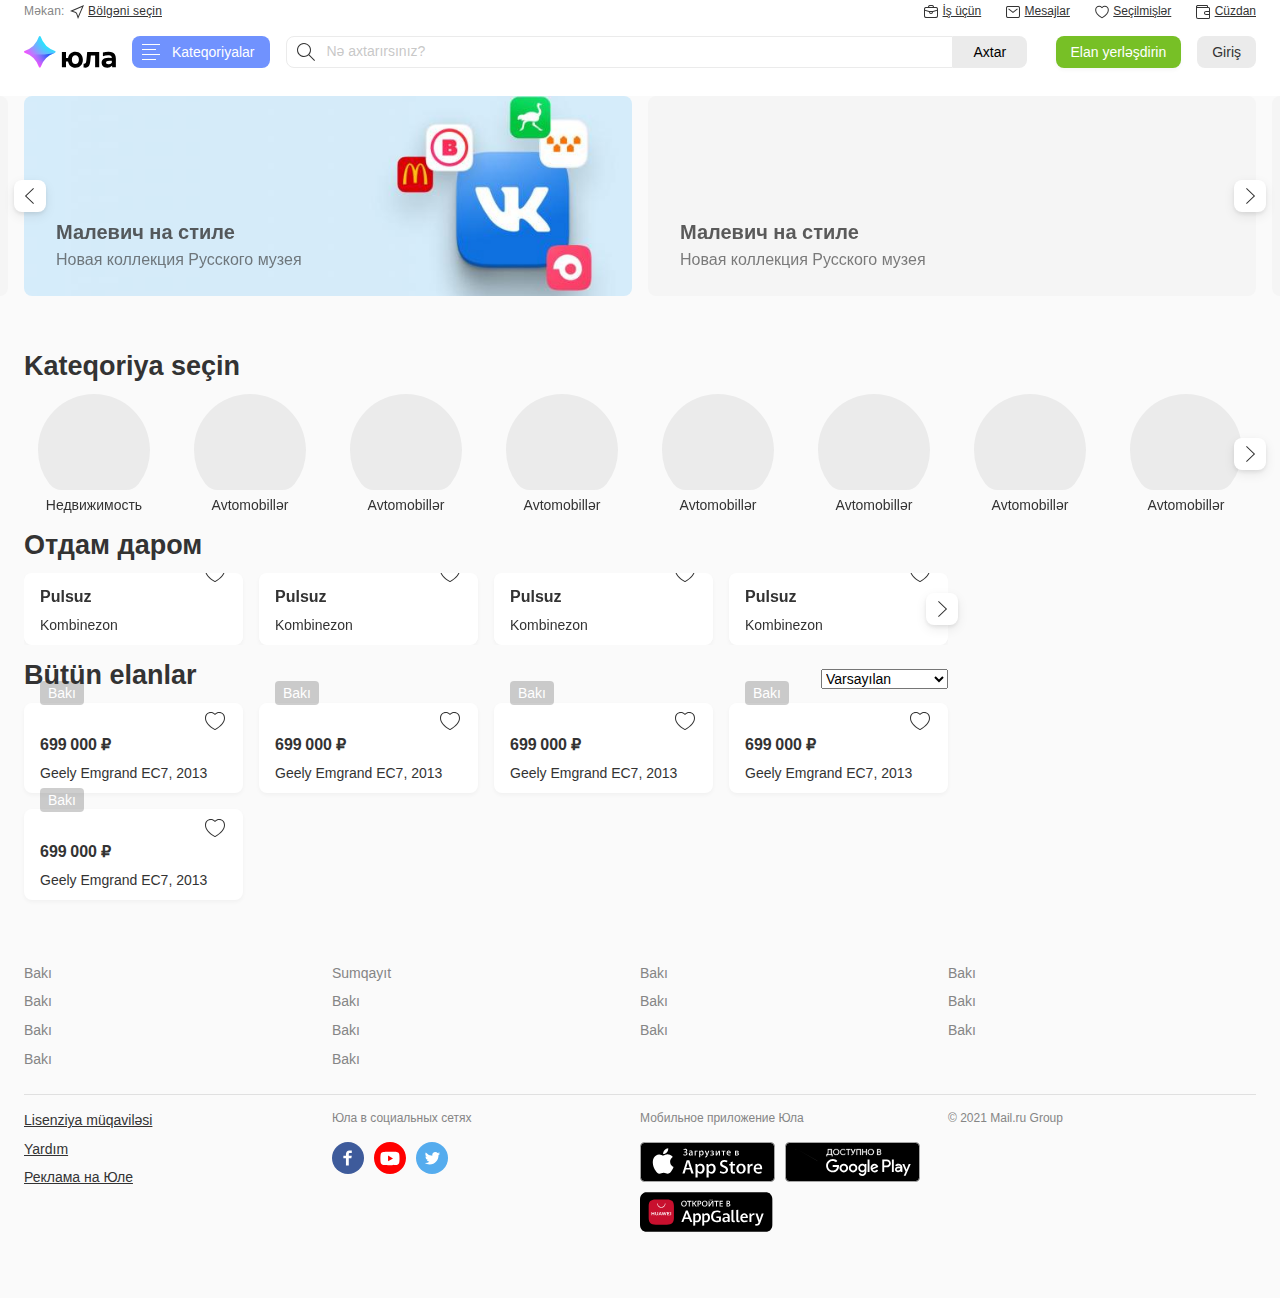
==== commit 8e12b1d1: "words changed" ====
--- a/new/index.html
+++ b/new/index.html
@@ -30,7 +30,7 @@
             <div class="top-header d-lg-block d-none size-desktop">
                 <div class="d-flex justify-content-between">
                     <div class="top-header-left">
-                        <span class="m-0">Местоположение:</span>
+                        <span class="m-0">Məkan:</span>
                         <div class="top-header-left-div">
                             <a href="#all-cities">
                                 <span class="icon-name">
@@ -39,7 +39,7 @@
                                             d="M3.812 6.883l2.556.852a3 3 0 0 1 1.897 1.897l.852 2.557 3.979-9.285-9.284 3.98zM15 1L9 15 7.316 9.949a2 2 0 0 0-1.265-1.265L1.001 7 15 1z">
                                         </path>
                                     </svg>
-                                    <span class="select-region">Выберите регион</span>
+                                    <span class="select-region">Bölgəni seçin </span>
                                 </span>
                             </a>
                         </div>
@@ -53,7 +53,7 @@
                                             d="M11 4H3.564c-.662 0-.864.039-1.07.149a.818.818 0 0 0-.345.346C2.039 4.7 2 4.902 2 5.564v.076L6.081 7H9.92L14 5.64v-.076c0-.662-.039-.864-.149-1.07a.818.818 0 0 0-.346-.345C13.3 4.039 13.098 4 12.436 4H11zM5.014 3c.031-.458.118-.724.253-.977.174-.326.43-.582.756-.756C6.35 1.093 6.696 1 7.446 1h1.108c.75 0 1.097.093 1.423.267.326.174.582.43.756.756.135.253.222.52.253.977h1.45c.892 0 1.215.093 1.54.267.327.174.583.43.757.756.174.326.267.65.267 1.54v5.873c0 .892-.093 1.215-.267 1.54a1.81 1.81 0 0 1-.756.757c-.326.174-.65.267-1.54.267H3.563c-.892 0-1.215-.093-1.54-.267a1.817 1.817 0 0 1-.757-.756c-.174-.326-.267-.65-.267-1.54V5.563c0-.892.093-1.215.267-1.54a1.81 1.81 0 0 1 .756-.757c.326-.174.65-.267 1.54-.267h1.45zm1.001 0h3.97a1.209 1.209 0 0 0-.134-.505.818.818 0 0 0-.346-.346C9.306 2.043 9.097 2 8.555 2h-1.11c-.542 0-.751.043-.95.149a.818.818 0 0 0-.346.346c-.07.132-.113.269-.134.505zM2 6.694v4.742c0 .662.039.864.149 1.07a.818.818 0 0 0 .346.345c.205.11.407.149 1.069.149h8.872c.662 0 .864-.039 1.07-.149a.818.818 0 0 0 .345-.346c.11-.205.149-.407.149-1.069V6.694l-3.842 1.28L10 8H6l-.158-.026L2 6.694zM10 8a2 2 0 1 1-4 0h1a1 1 0 1 0 2 0h1z"
                                             fill="#333" fill-rule="nonzero"></path>
                                     </svg>
-                                    <span class="header-right-a-span">Для бизнеса</span>
+                                    <span class="header-right-a-span">İş üçün </span>
                                 </a>
                             </li>
                             <li class="top-header-right-li">
@@ -67,7 +67,7 @@
                                             </path>
                                         </g>
                                     </svg>
-                                    <span class="header-right-a-span">Сообщения</span>
+                                    <span class="header-right-a-span">Mesajlar</span>
                                 </a>
                             </li>
                             <li class="top-header-right-li">
@@ -77,7 +77,7 @@
                                             d="M8.333 3.906L8 4.204l-.333-.298c-.758-.679-1.562-1.073-2.334-1.073C3.4 2.833 2.167 4.067 2.167 6c0 2.597 2.127 4.988 5.816 7.175-.007-.004.043-.004.043-.004 3.69-2.21 5.807-4.583 5.807-7.171 0-1.933-1.233-3.167-3.166-3.167-.772 0-1.576.394-2.334 1.073zM8 2.88c.834-.659 1.736-1.047 2.667-1.047 2.485 0 4.166 1.682 4.166 4.167 0 3.044-2.328 5.655-6.286 8.024a1.08 1.08 0 0 1-1.083.006C3.508 11.685 1.167 9.053 1.167 6c0-2.485 1.681-4.167 4.166-4.167.931 0 1.833.388 2.667 1.047z">
                                         </path>
                                     </svg>
-                                    <span class="header-right-a-span">Избранное</span>
+                                    <span class="header-right-a-span">Seçilmişlər</span>
                                 </a>
                             </li>
                             <li class="top-header-right-li">
@@ -87,7 +87,7 @@
                                             d="M11.5 1c.828 0 1.5.504 1.5 1.125V3h.5A1.5 1.5 0 0 1 15 4.5v9a1.5 1.5 0 0 1-1.5 1.5H3a2 2 0 0 1-2-2V2.5C1 1.672 1.895 1 3 1h8.5zm2 3H2v9a1 1 0 0 0 1 1h10.5a.5.5 0 0 0 .5-.5V11h-2.857C9.959 11 9 10.105 9 9s.96-2 2.143-2H14V4.5a.5.5 0 0 0-.5-.5zm.5 4h-2.8c-.663 0-1.2.448-1.2 1s.537 1 1.2 1H14V8zm-2.5-6H2.67c-.552 0-.67.224-.67.5s.118.5.67.5H12v-.75c0-.138-.224-.25-.5-.25z">
                                         </path>
                                     </svg>
-                                    <span class="header-right-a-span">Кошелек</span>
+                                    <span class="header-right-a-span">Cüzdan</span>
                                 </a>
                             </li>
                         </ul>
@@ -158,7 +158,7 @@
                                             </svg></div>
 
                                     </div>
-                                    <div class="category-menu">Категории</div>
+                                    <div class="category-menu">Kateqoriyalar</div>
                                 </div>
 
                                 <div class="search-header">
@@ -172,20 +172,20 @@
                                             </svg>
                                         </div>
                                         <form class="search-form" action="">
-                                            <input class="search-input" placeholder="Поиск по объявлениям" type="text">
+                                            <input class="search-input" placeholder="Nə axtarırsınız?" type="text">
                                             <button type="submit" class="search-button">
-                                                <span class="button-style">Найти</span>
+                                                <span class="button-style">Axtar</span>
                                             </button>
                                         </form>
                                     </div>
                                 </div>
 
                                 <div class="post-ad">
-                                    <a href="">Разместить объявление</a>
+                                    <a href="">Elan yerləşdirin</a>
                                 </div>
 
                                 <div class="header-login">
-                                    <a class="button-style" href="">Войти</a>
+                                    <a class="button-style" href="">Giriş</a>
                                 </div>
 
                             </div>
@@ -460,7 +460,7 @@
                                 </svg>
                             </div>
                             <form class="search-form" action="">
-                                <input class="search-input" placeholder="Поиск по объявлениям" type="text">
+                                <input class="search-input" placeholder="Nə axtarırsınız?" type="text">
 
                             </form>
                         </div>
@@ -522,7 +522,7 @@
         <section class="select-category">
             <div class="size-desktop">
                 <div class="mb-2 specific-topicc">
-                    <h2>Выберите категорию</h2>
+                    <h2>Kateqoriya seçin</h2>
                 </div>
                 <div id="owl-carousel-select-category"
                     class="owl-carousel-style w-100 h-100 owl-carousel-all owl-carousel owl-theme">
@@ -552,7 +552,7 @@
                                 <span
                                     style="background-image: url('https://api.youla.io/files/icons/icon-cat-automobiles-rotator.png');"
                                     class="select-category-back-img"></span><span
-                                    class="selected-category-namee text-center">Легковые автомобили</span></a>
+                                    class="selected-category-namee text-center">Avtomobillər</span></a>
                             </a>
                         </div>
                     </div>
@@ -567,7 +567,7 @@
                                 <span
                                     style="background-image: url('https://api.youla.io/files/icons/icon-cat-automobiles-rotator.png');"
                                     class="select-category-back-img"></span><span
-                                    class="selected-category-namee text-center">Легковые автомобили</span></a>
+                                    class="selected-category-namee text-center">Avtomobillər</span></a>
                             </a>
                         </div>
                     </div>
@@ -582,7 +582,7 @@
                                 <span
                                     style="background-image: url('https://api.youla.io/files/icons/icon-cat-automobiles-rotator.png');"
                                     class="select-category-back-img"></span><span
-                                    class="selected-category-namee text-center">Легковые автомобили</span></a>
+                                    class="selected-category-namee text-center">Avtomobillər</span></a>
                             </a>
                         </div>
                     </div>
@@ -597,7 +597,7 @@
                                 <span
                                     style="background-image: url('https://api.youla.io/files/icons/icon-cat-automobiles-rotator.png');"
                                     class="select-category-back-img"></span><span
-                                    class="selected-category-namee text-center">Легковые автомобили</span></a>
+                                    class="selected-category-namee text-center">Avtomobillər</span></a>
                             </a>
                         </div>
                     </div>
@@ -612,7 +612,7 @@
                                 <span
                                     style="background-image: url('https://api.youla.io/files/icons/icon-cat-automobiles-rotator.png');"
                                     class="select-category-back-img"></span><span
-                                    class="selected-category-namee text-center">Легковые автомобили</span></a>
+                                    class="selected-category-namee text-center">Avtomobillər</span></a>
                             </a>
                         </div>
                     </div>
@@ -627,7 +627,7 @@
                                 <span
                                     style="background-image: url('https://api.youla.io/files/icons/icon-cat-automobiles-rotator.png');"
                                     class="select-category-back-img"></span><span
-                                    class="selected-category-namee text-center">Легковые автомобили</span></a>
+                                    class="selected-category-namee text-center">Avtomobillər</span></a>
                             </a>
                         </div>
                     </div>
@@ -642,7 +642,7 @@
                                 <span
                                     style="background-image: url('https://api.youla.io/files/icons/icon-cat-automobiles-rotator.png');"
                                     class="select-category-back-img"></span><span
-                                    class="selected-category-namee text-center">Легковые автомобили</span></a>
+                                    class="selected-category-namee text-center">Avtomobillər</span></a>
                             </a>
                         </div>
                     </div>
@@ -657,7 +657,7 @@
                                 <span
                                     style="background-image: url('https://api.youla.io/files/icons/icon-cat-automobiles-rotator.png');"
                                     class="select-category-back-img"></span><span
-                                    class="selected-category-namee text-center">Легковые автомобили</span></a>
+                                    class="selected-category-namee text-center">Avtomobillər</span></a>
                             </a>
                         </div>
                     </div>
@@ -672,7 +672,7 @@
                                 <span
                                     style="background-image: url('https://api.youla.io/files/icons/icon-cat-automobiles-rotator.png');"
                                     class="select-category-back-img"></span><span
-                                    class="selected-category-namee text-center">Легковые автомобили</span></a>
+                                    class="selected-category-namee text-center">Avtomobillər</span></a>
                             </a>
                         </div>
                     </div>
@@ -694,7 +694,7 @@
                                         <img style="border-top-left-radius: 8px;border-top-right-radius:8px;"
                                             src="https://cdn0.youla.io/files/images/360_360/5f/c5/5fc524916e358938397987c4-1.jpg"
                                             alt="">
-                                        <div class="item-locationn">Москва</div>
+                                        <div class="item-locationn">Bakı</div>
                                     </div>
                                 </a>
                                 <div class="item-for-save">
@@ -707,8 +707,8 @@
                                 </div>
                             </div>
                             <a href="">
-                                <div class="product-pricee">Бесплатно</div>
-                                <div class="productt-name">Комбинезон</div>
+                                <div class="product-pricee">Pulsuz</div>
+                                <div class="productt-name">Kombinezon</div>
                             </a>
 
                         </div>
@@ -720,7 +720,7 @@
                                         <img style="border-top-left-radius: 8px;border-top-right-radius:8px;"
                                             src="https://cdn0.youla.io/files/images/360_360/5f/c5/5fc524916e358938397987c4-1.jpg"
                                             alt="">
-                                        <div class="item-locationn">Москва</div>
+                                        <div class="item-locationn">Bakı</div>
                                     </div>
                                 </a>
                                 <div class="item-for-save">
@@ -733,8 +733,8 @@
                                 </div>
                             </div>
                             <a href="">
-                                <div class="product-pricee">Бесплатно</div>
-                                <div class="productt-name">Комбинезон</div>
+                                <div class="product-pricee">Pulsuz</div>
+                                <div class="productt-name">Kombinezon</div>
                             </a>
 
                         </div>
@@ -746,7 +746,7 @@
                                         <img style="border-top-left-radius: 8px;border-top-right-radius:8px;"
                                             src="https://cdn0.youla.io/files/images/360_360/5f/c5/5fc524916e358938397987c4-1.jpg"
                                             alt="">
-                                        <div class="item-locationn">Москва</div>
+                                        <div class="item-locationn">Bakı</div>
                                     </div>
                                 </a>
                                 <div class="item-for-save">
@@ -759,8 +759,8 @@
                                 </div>
                             </div>
                             <a href="">
-                                <div class="product-pricee">Бесплатно</div>
-                                <div class="productt-name">Комбинезон</div>
+                                <div class="product-pricee">Pulsuz</div>
+                                <div class="productt-name">Kombinezon</div>
                             </a>
 
                         </div>
@@ -772,7 +772,7 @@
                                         <img style="border-top-left-radius: 8px;border-top-right-radius:8px;"
                                             src="https://cdn0.youla.io/files/images/360_360/5f/c5/5fc524916e358938397987c4-1.jpg"
                                             alt="">
-                                        <div class="item-locationn">Москва</div>
+                                        <div class="item-locationn">Bakı</div>
                                     </div>
                                 </a>
                                 <div class="item-for-save">
@@ -785,8 +785,8 @@
                                 </div>
                             </div>
                             <a href="">
-                                <div class="product-pricee">Бесплатно</div>
-                                <div class="productt-name">Комбинезон</div>
+                                <div class="product-pricee">Pulsuz</div>
+                                <div class="productt-name">Kombinezon</div>
                             </a>
 
                         </div>
@@ -797,7 +797,7 @@
                                         <img style="border-top-left-radius: 8px;border-top-right-radius:8px;"
                                             src="https://cdn0.youla.io/files/images/360_360/5f/c5/5fc524916e358938397987c4-1.jpg"
                                             alt="">
-                                        <div class="item-locationn">Москва</div>
+                                        <div class="item-locationn">Bakı</div>
                                     </div>
                                 </a>
                                 <div class="item-for-save">
@@ -810,8 +810,8 @@
                                 </div>
                             </div>
                             <a href="">
-                                <div class="product-pricee">Бесплатно</div>
-                                <div class="productt-name">Комбинезон</div>
+                                <div class="product-pricee">Pulsuz</div>
+                                <div class="productt-name">Kombinezon</div>
                             </a>
 
                         </div>
@@ -820,13 +820,13 @@
 
                     <div class="d-flex justify-content-between align-items-center">
                         <div class="mb-2 specific-topicc">
-                            <h2>Все объявления</h2>
+                            <h2>Bütün elanlar </h2>
                         </div>
                         <div class="d-lg-block d-none">
                             <select>
-                                <option value="По умолчанию">По умолчанию</option>
-                                <option value="По новизне">По новизне</option>
-                                <option value="opel">По стоимости</option>
+                                <option value="Varsayılan">Varsayılan</option>
+                                <option value="Yeni">Yeni</option>
+                                <option value="Qiymətə görə ">Qiymətə görə</option>
                                 <option disabled="true" value="По удаленности">По удаленности</option>
                             </select>
                         </div>
@@ -841,7 +841,7 @@
                                                 style="border-top-left-radius: 8px;border-top-right-radius:8px;"
                                                 src="https://cdn0.youla.io/files/images/360_360/60/4d/604dd9a8a4532d021862d814-1.jpg"
                                                 alt="">
-                                            <div class="item-locationn">Москва</div>
+                                            <div class="item-locationn">Bakı</div>
                                         </div>
                                     </a>
                                     <div class="item-for-save">
@@ -870,7 +870,7 @@
                                                 style="border-top-left-radius: 8px;border-top-right-radius:8px;"
                                                 src="https://cdn0.youla.io/files/images/360_360/60/4d/604dd9a8a4532d021862d814-1.jpg"
                                                 alt="">
-                                            <div class="item-locationn">Москва</div>
+                                            <div class="item-locationn">Bakı</div>
                                         </div>
                                     </a>
                                     <div class="item-for-save">
@@ -899,7 +899,7 @@
                                                 style="border-top-left-radius: 8px;border-top-right-radius:8px;"
                                                 src="https://cdn0.youla.io/files/images/360_360/60/4d/604dd9a8a4532d021862d814-1.jpg"
                                                 alt="">
-                                            <div class="item-locationn">Москва</div>
+                                            <div class="item-locationn">Bakı</div>
                                         </div>
                                     </a>
                                     <div class="item-for-save">
@@ -928,7 +928,7 @@
                                                 style="border-top-left-radius: 8px;border-top-right-radius:8px;"
                                                 src="https://cdn0.youla.io/files/images/360_360/60/4d/604dd9a8a4532d021862d814-1.jpg"
                                                 alt="">
-                                            <div class="item-locationn">Москва</div>
+                                            <div class="item-locationn">Bakı</div>
                                         </div>
                                     </a>
                                     <div class="item-for-save">
@@ -957,7 +957,7 @@
                                                 style="border-top-left-radius: 8px;border-top-right-radius:8px;"
                                                 src="https://cdn0.youla.io/files/images/360_360/60/4d/604dd9a8a4532d021862d814-1.jpg"
                                                 alt="">
-                                            <div class="item-locationn">Москва</div>
+                                            <div class="item-locationn">Bakı</div>
                                         </div>
                                     </a>
                                     <div class="item-for-save">
@@ -986,46 +986,46 @@
             <div class="size-desktop">
                 <div class="row m-0 d-lg-flex d-none" id="all-cities">
                     <div class="col-3 p-0 country-namee">
-                        <a href="">Москва</a>
+                        <a href="">Bakı</a>
                     </div>
                     <div class="col-3 p-0 country-namee">
-                        <a href="">Санкт-Петербург</a>
+                        <a href="">Sumqayıt</a>
                     </div>
                     <div class="col-3 p-0 country-namee">
-                        <a href="">Москва</a>
+                        <a href="">Bakı</a>
                     </div>
                     <div class="col-3 p-0 country-namee">
-                        <a href="">Москва</a>
+                        <a href="">Bakı</a>
                     </div>
                     <div class="col-3 p-0 country-namee">
-                        <a href="">Москва</a>
+                        <a href="">Bakı</a>
                     </div>
                     <div class="col-3 p-0 country-namee">
-                        <a href="">Москва</a>
+                        <a href="">Bakı</a>
                     </div>
                     <div class="col-3 p-0 country-namee">
-                        <a href="">Москва</a>
+                        <a href="">Bakı</a>
                     </div>
                     <div class="col-3 p-0 country-namee">
-                        <a href="">Москва</a>
+                        <a href="">Bakı</a>
                     </div>
                     <div class="col-3 p-0 country-namee">
-                        <a href="">Москва</a>
+                        <a href="">Bakı</a>
                     </div>
                     <div class="col-3 p-0 country-namee">
-                        <a href="">Москва</a>
+                        <a href="">Bakı</a>
                     </div>
                     <div class="col-3 p-0 country-namee">
-                        <a href="">Москва</a>
+                        <a href="">Bakı</a>
                     </div>
                     <div class="col-3 p-0 country-namee">
-                        <a href="">Москва</a>
+                        <a href="">Bakı</a>
                     </div>
                     <div class="col-3 p-0 country-namee">
-                        <a href="">Москва</a>
+                        <a href="">Bakı</a>
                     </div>
                     <div class="col-3 p-0 country-namee">
-                        <a href="">Москва</a>
+                        <a href="">Bakı</a>
                     </div>
 
                 </div>
@@ -1036,10 +1036,10 @@
                     <div class="col-lg-3  d-lg-block d-md-block d-none  col-md-6 mb-2 p-0">
                         <ul class="footer-info-ul">
                             <li>
-                                <a href="">Лицензионное соглашение</a>
+                                <a href="">Lisenziya müqaviləsi</a>
                             </li>
                             <li>
-                                <a href="">Помощь</a>
+                                <a href="">Yardım</a>
                             </li>
                             <li>
                                 <a href="">Реклама на Юле</a>
@@ -1345,10 +1345,10 @@
                         class="col-lg-3  d-lg-none d-md-none d-flex align-items-center justify-content-center flex-column  col-md-6 mb-2 p-0">
                         <ul class="footer-info-ul">
                             <li>
-                                <a href="">Лицензионное соглашение</a>
+                                <a href="">Lisenziya müqaviləsi</a>
                             </li>
                             <li>
-                                <a href="">Помощь</a>
+                                <a href="">Yardım</a>
                             </li>
                             <li>
                                 <a href="">Реклама на Юле</a>
--- a/new/assets/css/header.css
+++ b/new/assets/css/header.css
@@ -18,7 +18,6 @@
 .top-header-left-div{
     flex: 1 1 0%;
     margin-left: 4px;
-    max-width: calc(100% - 116px);
 }
 
 .select-region,.header-right-a-span{
@@ -240,10 +239,10 @@
 
 .second-ul-category{
     position: absolute;
-    left: 350px;
+    /* left: 350px; */
     /* width: calc(100%/4); */
     padding-bottom: 40px;
-    top: 16px;
+    top: 0px;
     height:100%;
 }
 
@@ -322,9 +321,13 @@
     margin-top: 10px;
 }
 
+.first-ul-category{
+    position: relative;
+}
+
 @media only screen and (max-width: 991px){
     .bottom-header{
-        height: 100%;
+        height: 96px;
     }
     .search-input{
         border-radius: 8px 8px 8px 8px;
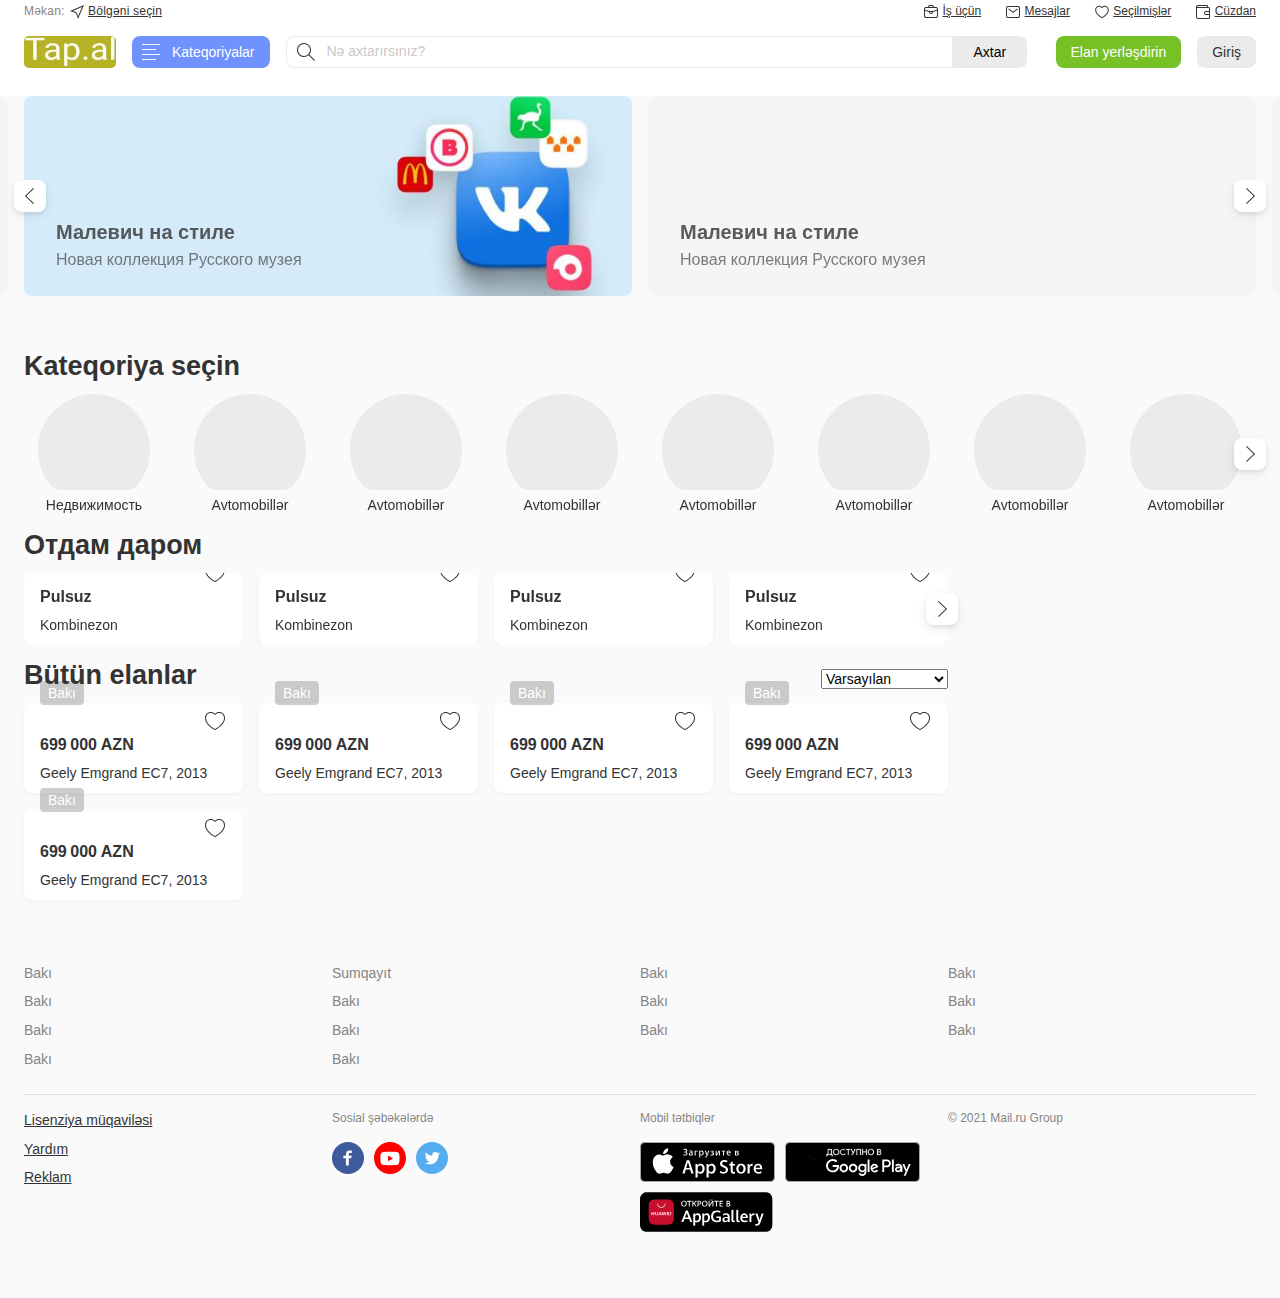
==== commit 24a81a4d: "logo" ====
--- a/new/index.html
+++ b/new/index.html
@@ -97,46 +97,13 @@
             </div>
 
             <div id="myHeader" class="bottom-header">
-                <div class="position-relative w-100 d-lg-block d-none">
+                <div class="position-relative desktop-header w-100 d-lg-block d-none">
                     <div class="" style="width: 100%">
                         <div class="size-desktop">
                             <div style="padding: 0px -8px" class="d-flex">
-                                <a class="" href="/"><svg width="92" height="32" viewBox="0 0 92 32">
-                                        <defs>
-                                            <radialGradient id="logo_svg_a" cx="97.173%" cy="-2.139%" r="111.507%"
-                                                fx="97.173%" fy="-2.139%" gradientTransform="scale(1 .99982)">
-                                                <stop offset="0%" stop-color="#00FFFE"></stop>
-                                                <stop offset="22.81%" stop-color="#00FFFE"></stop>
-                                                <stop offset="30.467%" stop-color="#11F3FE"></stop>
-                                                <stop offset="45.691%" stop-color="#3ED3FE"></stop>
-                                                <stop offset="67.056%" stop-color="#87A0FF"></stop>
-                                                <stop offset="93.521%" stop-color="#E95AFF"></stop>
-                                                <stop offset="95.314%" stop-color="#F055FF"></stop>
-                                                <stop offset="100%" stop-color="#F055FF"></stop>
-                                            </radialGradient>
-                                            <radialGradient id="logo_svg_b" cx="85.153%" cy="8.46%" r="133.012%"
-                                                fx="85.153%" fy="8.46%" gradientTransform="matrix(.49243 0 0 1 .432 0)">
-                                                <stop offset="0%" stop-color="#053BF2"></stop>
-                                                <stop offset="8.886%" stop-color="#0F3CF3" stop-opacity="0.958"></stop>
-                                                <stop offset="24.144%" stop-color="#2A3FF4" stop-opacity="0.844"></stop>
-                                                <stop offset="43.934%" stop-color="#5544F6" stop-opacity="0.658"></stop>
-                                                <stop offset="67.492%" stop-color="#924BFA" stop-opacity="0.402"></stop>
-                                                <stop offset="93.951%" stop-color="#DE53FE" stop-opacity="0.078"></stop>
-                                                <stop offset="100%" stop-color="#F055FF" stop-opacity="0"></stop>
-                                            </radialGradient>
-                                        </defs>
-                                        <g fill="none">
-                                            <path fill="#000"
-                                                d="M61.827 26.835c-.59 1.101-1.395 1.02-2.264 1.02v3.683c.595.1 1.198.147 1.8.141 1.722 0 3.175-.743 4.062-2.673.887-1.931 1.024-5.528 1.46-9.455h4.233v11.757h4.085V16.033H63.187c-.479 5.081-.725 9.614-1.36 10.802zm-10.45-11.173c-3.844 0-6.668 2.462-7.331 6.25h-2.077v-5.88h-4.085v15.276h4.085V25.43h2.077c.663 3.787 3.487 6.25 7.331 6.25 4.412 0 7.481-3.242 7.481-8.01 0-4.767-3.069-8.008-7.48-8.008zm0 12.342c-2.093 0-3.517-1.675-3.517-4.334 0-2.658 1.424-4.333 3.517-4.333 2.094 0 3.518 1.675 3.518 4.333 0 2.659-1.424 4.334-3.518 4.334zm33.28-12.342a18.412 18.412 0 0 0-5.756.846v3.64a16.103 16.103 0 0 1 5.205-.834c3.355 0 3.714 1.695 3.714 2.494v.282a23.686 23.686 0 0 0-3.407-.274c-5.625 0-6.789 2.93-6.789 4.931s1.246 4.927 5.68 4.927a6.226 6.226 0 0 0 4.68-1.963h.17v1.597h3.72v-8.572c0-2.677-.592-7.074-7.217-7.074zm3.163 10.97a4.24 4.24 0 0 1-3.532 1.638c-1.524 0-2.251-.679-2.251-1.656 0-.972.783-1.87 3.507-1.87 1.287 0 2.276.014 2.276.014v1.875z">
-                                            </path>
-                                            <path fill="url(#logo_svg_a)"
-                                                d="M16.626 23.008A22.473 22.473 0 0 1 30.996 8.64a.883.883 0 0 0 0-1.672A22.473 22.473 0 0 1 16.626-7.4a.882.882 0 0 0-1.671 0A22.473 22.473 0 0 1 .6 6.968a.883.883 0 0 0 0 1.672 22.473 22.473 0 0 1 14.36 14.368.882.882 0 0 0 1.666 0z"
-                                                transform="translate(0 8)"></path>
-                                            <path fill="url(#logo_svg_b)"
-                                                d="M.6 8.64a22.473 22.473 0 0 1 14.36 14.368.882.882 0 0 0 1.671 0A22.473 22.473 0 0 1 30.996 8.64c-3.225 1.052-8.676 1.892-15.197 1.892-6.52 0-11.975-.84-15.2-1.892z"
-                                                opacity="0.8" transform="translate(0 8)"></path>
-                                        </g>
-                                    </svg></a>
+                                <a class="" href="/">
+                                    <img src="assets/images/new.jpeg" style="border-radius: 5px;"  width="92px" height="32px" alt="">      
+                                </a>
 
                                 <div class="d-flex position-relative category-show" style="margin-left: 16px;">
                                     <div class="position-absolute" style="top: 4px;left:10px">
@@ -205,7 +172,7 @@
                                                     <img src="assets/images/shirt.svg" width="20px" height="20px"
                                                         alt="">
                                                 </div>
-                                                <div class="categoryy-name">Вещи, электроника и прочее</div>
+                                                <div class="categoryy-name">Elektronika və əşyalar </div>
                                             </a>
 
                                             <ul class="second-ul-category">
@@ -213,7 +180,7 @@
                                                     <li class="part-categoryy main-name-li ">
                                                         <a class="list-items-category d-flex align-items-center"
                                                             href="">
-                                                            <div class="categoryy-name">Вещи, электроника и прочее</div>
+                                                            <div class="categoryy-name">Elektronika və əşyalar </div>
                                                         </a>
                                                     </li>
 
@@ -224,7 +191,7 @@
                                                                 <img src="assets/images/shirt.svg" width="20px"
                                                                     height="20px" alt="">
                                                             </div>
-                                                            <div class="categoryy-name">Вещи, электроника и прочее</div>
+                                                            <div class="categoryy-name">Elektronika və əşyalar </div>
                                                         </a>
                                                         <ul class="third-ul-category">
                                                             <li class="part-categoryy main-name-li ">
@@ -260,14 +227,13 @@
                                                                 <img src="assets/images/shirt.svg" width="20px"
                                                                     height="20px" alt="">
                                                             </div>
-                                                            <div class="categoryy-name">Вещи, электроника и прочее</div>
+                                                            <div class="categoryy-name">Elektronika və əşyalar </div>
                                                         </a>
                                                         <ul class="third-ul-category">
                                                             <li class="part-categoryy main-name-li ">
                                                                 <a class="list-items-category d-flex align-items-center"
                                                                     href="">
-                                                                    <div class="categoryy-name">Вещи, электроника и
-                                                                        прочее</div>
+                                                                    <div class="categoryy-name">Вещи, электроника и прочее</div>
                                                                 </a>
                                                             </li>
 
@@ -381,7 +347,7 @@
                 </div>
 
                 <div class="position-relative w-100 d-block d-lg-none size-desktop">
-                    <div class="d-flex justify-content-between align-items-center">
+                    <div class="d-flex mobile-menu justify-content-between align-items-center">
                         <div class="mobile-menu-icon">
                             <div class="position-absolute" style="top: 4px;left:10px">
                                 <div class="menu-icon-1 x-1"><svg class="position-absolute" style="top: 0;left:0"
@@ -404,42 +370,9 @@
                             </div>
                         </div>
                         <div class="mobile-site-image">
-                            <a class="" href="/"><svg width="92" height="32" viewBox="0 0 92 32">
-                                    <defs>
-                                        <radialGradient id="logo_svg__a" cx="97.173%" cy="-2.139%" r="111.507%"
-                                            fx="97.173%" fy="-2.139%" gradientTransform="scale(1 .99982)">
-                                            <stop offset="0%" stop-color="#00FFFE"></stop>
-                                            <stop offset="22.81%" stop-color="#00FFFE"></stop>
-                                            <stop offset="30.467%" stop-color="#11F3FE"></stop>
-                                            <stop offset="45.691%" stop-color="#3ED3FE"></stop>
-                                            <stop offset="67.056%" stop-color="#87A0FF"></stop>
-                                            <stop offset="93.521%" stop-color="#E95AFF"></stop>
-                                            <stop offset="95.314%" stop-color="#F055FF"></stop>
-                                            <stop offset="100%" stop-color="#F055FF"></stop>
-                                        </radialGradient>
-                                        <radialGradient id="logo_svg__b" cx="85.153%" cy="8.46%" r="133.012%"
-                                            fx="85.153%" fy="8.46%" gradientTransform="matrix(.49243 0 0 1 .432 0)">
-                                            <stop offset="0%" stop-color="#053BF2"></stop>
-                                            <stop offset="8.886%" stop-color="#0F3CF3" stop-opacity="0.958"></stop>
-                                            <stop offset="24.144%" stop-color="#2A3FF4" stop-opacity="0.844"></stop>
-                                            <stop offset="43.934%" stop-color="#5544F6" stop-opacity="0.658"></stop>
-                                            <stop offset="67.492%" stop-color="#924BFA" stop-opacity="0.402"></stop>
-                                            <stop offset="93.951%" stop-color="#DE53FE" stop-opacity="0.078"></stop>
-                                            <stop offset="100%" stop-color="#F055FF" stop-opacity="0"></stop>
-                                        </radialGradient>
-                                    </defs>
-                                    <g fill="none">
-                                        <path fill="#000"
-                                            d="M61.827 26.835c-.59 1.101-1.395 1.02-2.264 1.02v3.683c.595.1 1.198.147 1.8.141 1.722 0 3.175-.743 4.062-2.673.887-1.931 1.024-5.528 1.46-9.455h4.233v11.757h4.085V16.033H63.187c-.479 5.081-.725 9.614-1.36 10.802zm-10.45-11.173c-3.844 0-6.668 2.462-7.331 6.25h-2.077v-5.88h-4.085v15.276h4.085V25.43h2.077c.663 3.787 3.487 6.25 7.331 6.25 4.412 0 7.481-3.242 7.481-8.01 0-4.767-3.069-8.008-7.48-8.008zm0 12.342c-2.093 0-3.517-1.675-3.517-4.334 0-2.658 1.424-4.333 3.517-4.333 2.094 0 3.518 1.675 3.518 4.333 0 2.659-1.424 4.334-3.518 4.334zm33.28-12.342a18.412 18.412 0 0 0-5.756.846v3.64a16.103 16.103 0 0 1 5.205-.834c3.355 0 3.714 1.695 3.714 2.494v.282a23.686 23.686 0 0 0-3.407-.274c-5.625 0-6.789 2.93-6.789 4.931s1.246 4.927 5.68 4.927a6.226 6.226 0 0 0 4.68-1.963h.17v1.597h3.72v-8.572c0-2.677-.592-7.074-7.217-7.074zm3.163 10.97a4.24 4.24 0 0 1-3.532 1.638c-1.524 0-2.251-.679-2.251-1.656 0-.972.783-1.87 3.507-1.87 1.287 0 2.276.014 2.276.014v1.875z">
-                                        </path>
-                                        <path fill="url(#logo_svg__a)"
-                                            d="M16.626 23.008A22.473 22.473 0 0 1 30.996 8.64a.883.883 0 0 0 0-1.672A22.473 22.473 0 0 1 16.626-7.4a.882.882 0 0 0-1.671 0A22.473 22.473 0 0 1 .6 6.968a.883.883 0 0 0 0 1.672 22.473 22.473 0 0 1 14.36 14.368.882.882 0 0 0 1.666 0z"
-                                            transform="translate(0 8)"></path>
-                                        <path fill="url(#logo_svg__b)"
-                                            d="M.6 8.64a22.473 22.473 0 0 1 14.36 14.368.882.882 0 0 0 1.671 0A22.473 22.473 0 0 1 30.996 8.64c-3.225 1.052-8.676 1.892-15.197 1.892-6.52 0-11.975-.84-15.2-1.892z"
-                                            opacity="0.8" transform="translate(0 8)"></path>
-                                    </g>
-                                </svg></a>
+                            <a class="" href="/">
+                            <img src="assets/images/new.jpeg" style="border-radius: 5px;" width="92px" height="32px" alt="">    
+                            </a>
                         </div>
                         <div class="mobile-login-icon">
                             <svg width="24" height="24" viewBox="0 0 24 24" fill="currentColor">
@@ -854,7 +787,7 @@
                                     </div>
                                 </div>
                                 <a href="">
-                                    <div class="product-pricee">699 000 ₽</div>
+                                    <div class="product-pricee">699 000 AZN</div>
                                     <div class="productt-name">Geely Emgrand EC7, 2013</div>
                                 </a>
 
@@ -883,7 +816,7 @@
                                     </div>
                                 </div>
                                 <a href="">
-                                    <div class="product-pricee">699 000 ₽</div>
+                                    <div class="product-pricee">699 000 AZN</div>
                                     <div class="productt-name">Geely Emgrand EC7, 2013</div>
                                 </a>
 
@@ -912,7 +845,7 @@
                                     </div>
                                 </div>
                                 <a href="">
-                                    <div class="product-pricee">699 000 ₽</div>
+                                    <div class="product-pricee">699 000 AZN</div>
                                     <div class="productt-name">Geely Emgrand EC7, 2013</div>
                                 </a>
 
@@ -941,7 +874,7 @@
                                     </div>
                                 </div>
                                 <a href="">
-                                    <div class="product-pricee">699 000 ₽</div>
+                                    <div class="product-pricee">699 000 AZN</div>
                                     <div class="productt-name">Geely Emgrand EC7, 2013</div>
                                 </a>
 
@@ -970,7 +903,7 @@
                                     </div>
                                 </div>
                                 <a href="">
-                                    <div class="product-pricee">699 000 ₽</div>
+                                    <div class="product-pricee">699 000 AZN</div>
                                     <div class="productt-name">Geely Emgrand EC7, 2013</div>
                                 </a>
 
@@ -1042,7 +975,7 @@
                                 <a href="">Yardım</a>
                             </li>
                             <li>
-                                <a href="">Реклама на Юле</a>
+                                <a href="">Reklam</a>
                             </li>
                         </ul>
                     </div>
@@ -1051,7 +984,7 @@
                     <div
                         class="col-lg-3 d-lg-none d-flex align-items-center justify-content-center flex-column  col-md-6 mb-2 p-0">
                         <div class="mb-3">
-                            <h3 style="color: rgb(133, 133, 133);font-size:12px;">Мобильное приложение Юла</h3>
+                            <h3 style="color: rgb(133, 133, 133);font-size:12px;">Mobil tətbiqlər</h3>
                         </div>
                         <div class="d-flex flex-wrap justify-content-center social-sitess">
                             <a href="">
@@ -1175,7 +1108,7 @@
                     <!-- end -->
                     <div class="col-lg-3 d-lg-none d-md-block d-none col-md-6 mb-2 p-0">
                         <div class="mb-3">
-                            <h3 style="color: rgb(133, 133, 133);font-size:12px;">© 2021 Mail.ru Group</h3>
+                            <h3 style="color: rgb(133, 133, 133);font-size:12px;">© 2021 Tap.al Group</h3>
                         </div>
                     </div>
 
@@ -1183,7 +1116,7 @@
                     <div
                         class="col-lg-3 d-lg-block d-md-block d-flex align-items-center justify-content-center flex-column  col-md-6 mb-2 p-0">
                         <div class="mb-3">
-                            <h3 style="color: rgb(133, 133, 133);font-size:12px;">Юла в социальных сетях</h3>
+                            <h3 style="color: rgb(133, 133, 133);font-size:12px;">Sosial şəbəkələrdə</h3>
                         </div>
                         <div class="d-flex social-sitess">
                             <a class="facebook-social-site" href="">
@@ -1219,7 +1152,7 @@
                     <!-- app -->
                     <div class="col-lg-3 d-lg-block d-none col-md-6 mb-2 p-0">
                         <div class="mb-3">
-                            <h3 style="color: rgb(133, 133, 133);font-size:12px;">Мобильное приложение Юла</h3>
+                            <h3 style="color: rgb(133, 133, 133);font-size:12px;">Mobil tətbiqlər</h3>
                         </div>
                         <div class="d-flex flex-wrap  social-sitess">
                             <a href="">
@@ -1351,7 +1284,7 @@
                                 <a href="">Yardım</a>
                             </li>
                             <li>
-                                <a href="">Реклама на Юле</a>
+                                <a href="">Reklam</a>
                             </li>
                         </ul>
                     </div>
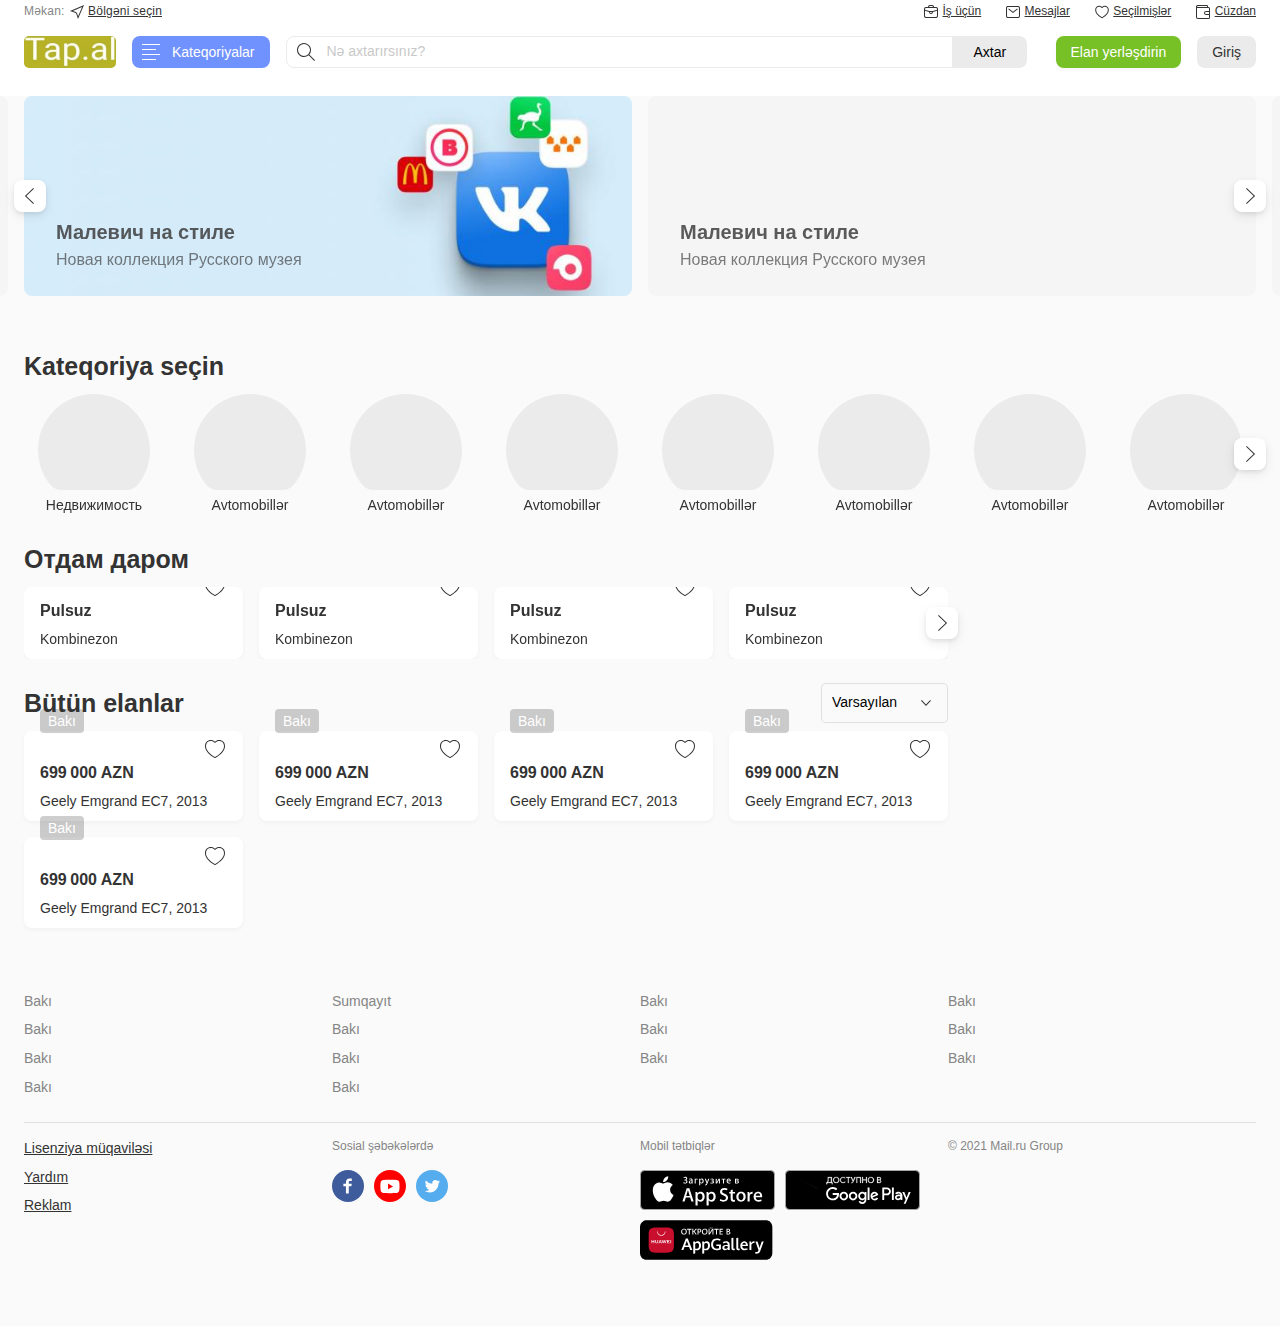
==== commit a16686b4: "product-create page" ====
--- a/new/index.html
+++ b/new/index.html
@@ -5,7 +5,7 @@
     <meta charset="UTF-8">
     <meta name="viewport" content="width=device-width, initial-scale=1.0">
     <meta http-equiv="X-UA-Compatible" content="ie=edge">
-    <title>Document</title>
+    <title>Main</title>
     <link rel="stylesheet" href="assets/css/bootstrap-grid.css">
     <link rel="stylesheet" href="assets/css/bootstrap-reboot.css">
     <link rel="stylesheet" href="assets/css/bootstrap-reboot.min.css">
@@ -102,7 +102,8 @@
                         <div class="size-desktop">
                             <div style="padding: 0px -8px" class="d-flex">
                                 <a class="" href="/">
-                                    <img src="assets/images/new.jpeg" style="border-radius: 5px;"  width="92px" height="32px" alt="">      
+                                    <img src="assets/images/new.jpeg" style="border-radius: 5px;" width="92px"
+                                        height="32px" alt="">
                                 </a>
 
                                 <div class="d-flex position-relative category-show" style="margin-left: 16px;">
@@ -233,7 +234,8 @@
                                                             <li class="part-categoryy main-name-li ">
                                                                 <a class="list-items-category d-flex align-items-center"
                                                                     href="">
-                                                                    <div class="categoryy-name">Вещи, электроника и прочее</div>
+                                                                    <div class="categoryy-name">Вещи, электроника и
+                                                                        прочее</div>
                                                                 </a>
                                                             </li>
 
@@ -349,7 +351,7 @@
                 <div class="position-relative w-100 d-block d-lg-none size-desktop">
                     <div class="d-flex mobile-menu justify-content-between align-items-center">
                         <div class="mobile-menu-icon">
-                            <div class="position-absolute" style="top: 4px;left:10px">
+                            <div class="">
                                 <div class="menu-icon-1 x-1"><svg class="position-absolute" style="top: 0;left:0"
                                         width="24" height="5">
                                         <path stroke="rgb(57, 57, 57)" stroke-width="2" d="M0 5h24"></path>
@@ -371,7 +373,8 @@
                         </div>
                         <div class="mobile-site-image">
                             <a class="" href="/">
-                            <img src="assets/images/new.jpeg" style="border-radius: 5px;" width="92px" height="32px" alt="">    
+                                <img src="assets/images/new.jpeg" style="border-radius: 5px;" width="92px" height="32px"
+                                    alt="">
                             </a>
                         </div>
                         <div class="mobile-login-icon">
@@ -398,9 +401,143 @@
                             </form>
                         </div>
                     </div>
+
+
                 </div>
 
             </div>
+        </div>
+
+        <div class="mobile-menu-list d-lg-none d-block">
+            <div style="box-shadow: rgba(0, 0, 0, 0.04) 0px 2px 4px 0px;height: 48px"
+                class="d-flex align-items-center justify-content-center">
+                <div class="size-desktop d-flex align-items-center">
+                    <div class="d-flex align-items-center mobile-exit-icon"
+                        style="position: absolute;width: 23px;height: 23px;">
+                        <div class="">
+                            <div class="menu-icon-1 x-1 xx-1 m-0"><svg class="position-absolute" style="top: 0;left:0"
+                                    width="24" height="5">
+                                    <path stroke="rgb(57, 57, 57)" stroke-width="2" d="M0 5h24"></path>
+                                </svg></div>
+                            <div class="menu-icon-1 menu-icon-2 x-4 xx-4"><svg class="position-absolute"
+                                    style="top: 0;left:0" width="24" height="5">
+                                    <path stroke="rgb(57, 57, 57)" stroke-width="2" d="M0 5h24"></path>
+                                </svg></div>
+
+                        </div>
+                    </div>
+                    <div class="w-100 text-center">Kategoriyalar</div>
+                </div>
+            </div>
+            <ul class="size-desktop ">
+                <li class="ul-menu-list all-categories">
+                    <a class="d-flex align-items-center" href="">
+                        <div class="mobile-list-icon">
+                            <svg xmlns="http://www.w3.org/2000/svg" xmlns:xlink="http://www.w3.org/1999/xlink"
+                                width="24" height="24" viewBox="0 0 24 24">
+                                <defs>
+                                    <path id="b" d="M0 0h360v48H0z" />
+                                    <filter id="a" width="103.9%" height="129.2%" x="-1.9%" y="-10.4%"
+                                        filterUnits="objectBoundingBox">
+                                        <feOffset dy="2" in="SourceAlpha" result="shadowOffsetOuter1" />
+                                        <feGaussianBlur in="shadowOffsetOuter1" result="shadowBlurOuter1"
+                                            stdDeviation="2" />
+                                        <feColorMatrix in="shadowBlurOuter1"
+                                            values="0 0 0 0 0 0 0 0 0 0 0 0 0 0 0 0 0 0 0.04 0" />
+                                    </filter>
+                                </defs>
+                                <g fill="none" fill-rule="evenodd">
+                                    <path fill="#FAFAFA" d="M-16-60h360v568H-16z" />
+                                    <g transform="translate(-16 -12)">
+                                        <use fill="#000" filter="url(#a)" xlink:href="#b" />
+                                        <use fill="#FFF" xlink:href="#b" />
+                                    </g>
+                                    <path fill="#9EAFB9" fill-rule="nonzero"
+                                        d="M5 20h5a1 1 0 0 0 1-1v-5a1 1 0 0 0-1-1H5a1 1 0 0 0-1 1v5a1 1 0 0 0 1 1zm9 0h5a1 1 0 0 0 1-1v-5a1 1 0 0 0-1-1h-5a1 1 0 0 0-1 1v5a1 1 0 0 0 1 1zm-9-9h5a1 1 0 0 0 1-1V5a1 1 0 0 0-1-1H5a1 1 0 0 0-1 1v5a1 1 0 0 0 1 1zm9 0h5a1 1 0 0 0 1-1V5a1 1 0 0 0-1-1h-5a1 1 0 0 0-1 1v5a1 1 0 0 0 1 1z" />
+                                </g>
+                            </svg>
+                        </div>
+                        <div class="ml-1 mobile-list-name">Bütün kateqoriyalar</div>
+                    </a>
+                </li>
+
+                <li class="ul-menu-list ul-menu-list-first">
+                    <a class="d-flex align-items-center justify-content-between first-list-link" href="javascript:void(0)">
+                        <div class="d-flex align-items-center ">
+                            <div class="mobile-list-icon">
+                                <img src="assets/images/icon-cat-automobiles4x.png" alt="">
+                            </div>
+                            <div class="ml-1 mobile-list-name">Avtomobillər</div>
+                        </div>
+                        <div class="list-right-icon">
+                            <svg width="24" height="24" viewBox="0 0 24 24" class="sc-jMpswA dlIspE">
+                                <path fill="#333"
+                                    d="M15.635 12.022l-7.58-7.26.69-.723 8.335 7.982-8.334 7.995-.692-.722z"></path>
+                            </svg>
+                        </div>
+                    </a>
+
+                    <div class="mobile-menu-second-list d-lg-none d-block">
+                        <div style="box-shadow: rgba(0, 0, 0, 0.04) 0px 2px 4px 0px;height: 48px"
+                            class="d-flex align-items-center justify-content-center">
+                            <div class="size-desktop d-flex align-items-center">
+                                <div class="d-flex align-items-center mobile-exit-icon-second"
+                                    style="position: absolute;width: 23px;height: 23px;">
+                                    <div class="mobile-left-icon">
+                                        <svg style="transform: rotate(180deg);" width="24" height="24" viewBox="0 0 24 24" class="sc-jMpswA dlIspE">
+                                            <path fill="#333"
+                                                d="M15.635 12.022l-7.58-7.26.69-.723 8.335 7.982-8.334 7.995-.692-.722z">
+                                            </path>
+                                        </svg>
+
+                                    </div>
+                                </div>
+                                <div class="w-100 text-center">Avtomobillər</div>
+                            </div>
+                        </div>
+
+                        <ul class="size-desktop ">
+                            <li class="ul-menu-list all-categories">
+                                <a class="d-flex align-items-center" href="">
+                                    <div class="mobile-list-icon">
+                                        <svg xmlns="http://www.w3.org/2000/svg"
+                                            xmlns:xlink="http://www.w3.org/1999/xlink" width="24" height="24"
+                                            viewBox="0 0 24 24">
+                                            <defs>
+                                                <path id="b" d="M0 0h360v48H0z" />
+                                                <filter id="a" width="103.9%" height="129.2%" x="-1.9%" y="-10.4%"
+                                                    filterUnits="objectBoundingBox">
+                                                    <feOffset dy="2" in="SourceAlpha" result="shadowOffsetOuter1" />
+                                                    <feGaussianBlur in="shadowOffsetOuter1" result="shadowBlurOuter1"
+                                                        stdDeviation="2" />
+                                                    <feColorMatrix in="shadowBlurOuter1"
+                                                        values="0 0 0 0 0 0 0 0 0 0 0 0 0 0 0 0 0 0 0.04 0" />
+                                                </filter>
+                                            </defs>
+                                            <g fill="none" fill-rule="evenodd">
+                                                <path fill="#FAFAFA" d="M-16-60h360v568H-16z" />
+                                                <g transform="translate(-16 -12)">
+                                                    <use fill="#000" filter="url(#a)" xlink:href="#b" />
+                                                    <use fill="#FFF" xlink:href="#b" />
+                                                </g>
+                                                <path fill="#9EAFB9" fill-rule="nonzero"
+                                                    d="M5 20h5a1 1 0 0 0 1-1v-5a1 1 0 0 0-1-1H5a1 1 0 0 0-1 1v5a1 1 0 0 0 1 1zm9 0h5a1 1 0 0 0 1-1v-5a1 1 0 0 0-1-1h-5a1 1 0 0 0-1 1v5a1 1 0 0 0 1 1zm-9-9h5a1 1 0 0 0 1-1V5a1 1 0 0 0-1-1H5a1 1 0 0 0-1 1v5a1 1 0 0 0 1 1zm9 0h5a1 1 0 0 0 1-1V5a1 1 0 0 0-1-1h-5a1 1 0 0 0-1 1v5a1 1 0 0 0 1 1z" />
+                                            </g>
+                                        </svg>
+                                    </div>
+                                    <div class="ml-1 mobile-list-name">Bütün kateqoriyalar</div>
+                                </a>
+                            </li>
+                        </ul>
+
+
+                    </div>
+
+                </li>
+
+            </ul>
+
+        </div>
     </header>
 
     <div class="for-page-background">
@@ -613,7 +750,7 @@
             </div>
         </section>
 
-        <section>
+        <section class="mt-4">
             <div class="row size-desktop">
                 <div class="col-lg-9 col-12 p-0">
                     <div class="mb-2 specific-topicc">
@@ -751,17 +888,24 @@
 
                     </div>
 
-                    <div class="d-flex justify-content-between align-items-center">
-                        <div class="mb-2 specific-topicc">
+                    <div style="height: 40px;" class="d-flex justify-content-between align-items-center mt-4 mb-2">
+                        <div class=" specific-topicc">
                             <h2>Bütün elanlar </h2>
                         </div>
-                        <div class="d-lg-block d-none">
-                            <select>
-                                <option value="Varsayılan">Varsayılan</option>
-                                <option value="Yeni">Yeni</option>
-                                <option value="Qiymətə görə ">Qiymətə görə</option>
-                                <option disabled="true" value="По удаленности">По удаленности</option>
-                            </select>
+                        <div class="h-100 d-lg-block d-none">
+                                <div class="h-100 select-optionn">
+                                        <select class="h-100">
+                                            <option value="Varsayılan">Varsayılan</option>
+                                            <option value="Yeni">Yeni</option>
+                                            <option value="Qiymətə görə ">Qiymətə görə</option>
+                                            <option disabled="true" value="По удаленности">По удаленности</option>
+                                        </select>
+                                        <!-- <i class="fa fa-caret-down "></i> -->
+                                        <svg class="down-iconn" width="24" height="24" viewBox="0 0 24 24">
+                                            <path d="M11.986 13.49l4.236-4.512.729.685-4.965 5.288-4.964-5.288.729-.685z"
+                                                fill="#333" fill-rule="evenodd"></path>
+                                        </svg>
+                                    </div>
                         </div>
                     </div>
                     <div class="d-flex flex-wrap all-products">
@@ -1304,6 +1448,14 @@
 
     </div>
 
+
+    <!-- ....................mobile-create-product-link.............................. -->
+    <section class="mobile-create-product">
+        <div>
+            <a href="">Elan yerləşdirin</a>
+        </div>
+    </section>
+
     <script src="assets/js/jquery-3.5.1.min.js"></script>
     <script src="assets/js/bootstrap.bundle.js"></script>
     <script src="assets/js/bootstrap.bundle.min.js"></script>
@@ -1311,6 +1463,7 @@
     <script src="assets/js/bootstrap.min.js"></script>
     <script src="assets/js/owl.carousel.min.js"></script>
     <script src="assets/js/main.js"></script>
+    <script src="assets/js/category.js"></script>
 
 </body>
 
--- a/new/assets/css/style.css
+++ b/new/assets/css/style.css
@@ -1,5 +1,13 @@
+/*
+* Prefixed by https://autoprefixer.github.io
+* PostCSS: v7.0.29,
+* Autoprefixer: v9.7.6
+* Browsers: last 4 version
+*/
+
 *{
-    box-sizing: border-box;
+    -webkit-box-sizing: border-box;
+            box-sizing: border-box;
 }
 html,body,h1,h2,h3,h4,h5,h6,ul,li{
     margin: 0;
@@ -9,6 +17,7 @@
     vertical-align: baseline;
 }
 body{
+    /* font-family: 'Open Sans', -apple-system, 'Roboto', 'Helvetica Neue', sans-serif; */
     font-family: 'Open Sans', -apple-system, 'Roboto', 'Helvetica Neue', sans-serif;
     color: #333333;
     font-size: 14px;
@@ -36,7 +45,7 @@
     font-family: "Fira Sans", -apple-system, BlinkMacSystemFont, "Segoe UI", Roboto, Helvetica, Arial, sans-serif;
     font-weight: 600;
     line-height: 40px;
-    font-size: 27px;
+    font-size: 25px;
 }
 
 ul,li{
@@ -46,6 +55,22 @@
 a{
     text-decoration: none !important;
 }
+
+::-webkit-input-placeholder {
+    opacity: 0.4; /* Firefox */
+  }
+
+::-moz-placeholder {
+    opacity: 0.4; /* Firefox */
+  }
+
+:-ms-input-placeholder {
+    opacity: 0.4; /* Firefox */
+  }
+
+::-ms-input-placeholder {
+    opacity: 0.4; /* Firefox */
+  }
 
 ::placeholder {
     opacity: 0.4; /* Firefox */
@@ -69,5 +94,111 @@
     width: 100%;
     z-index: 1000;
     background: white;
-    box-shadow: rgba(0, 0, 0, 0.08) 0px 8px 16px 0px;
-  }+    -webkit-box-shadow: rgba(0, 0, 0, 0.08) 0px 8px 16px 0px;
+            box-shadow: rgba(0, 0, 0, 0.08) 0px 8px 16px 0px;
+  }
+
+.transition-page{
+    font-size: 12px;
+    padding-top: 20px;
+    padding-bottom: 20px;
+}
+
+.select-optionn select{
+    -webkit-appearance: none;
+       -moz-appearance: none;
+            appearance: none;
+    background: #fafafa;
+    border: 1px solid rgba(0,0,0,.1);
+    height: 100%;
+    padding-left: 10px;
+    padding-right: 10px;
+    border-radius: 5px;
+}
+
+.select-optionn{
+    position: relative;
+    display: -webkit-box;
+    display: -ms-flexbox;
+    display: flex;
+    -webkit-box-align: center;
+        -ms-flex-align: center;
+            align-items: center;
+    cursor: pointer;
+}
+
+.down-iconn{
+    position: absolute;
+    right: 10px;
+}
+
+.filter-fields-style{
+    background: #fafafa;
+    border: 1px solid rgba(0,0,0,.1);
+    height: 100%;
+    padding-left: 10px;
+    border-radius: 5px;
+}
+
+input,textarea{
+    border:1px solid rgb(235, 235, 235);
+    border-radius: 5px;
+    padding: 4px;
+    font-size: 14px;
+    font-family: 'Open Sans', -apple-system, 'Roboto', 'Helvetica Neue', sans-serif;
+}
+
+.checkboxes-multi{
+    position: relative;
+    background: white;
+    -webkit-box-shadow: rgba(0, 0, 0, 0.08) 0px 8px 16px 0px;
+            box-shadow: rgba(0, 0, 0, 0.08) 0px 8px 16px 0px;
+    height: 250px;
+    overflow-y: scroll;
+    z-index: 200;
+    padding: 10px;
+}
+
+.checkboxes-multi label{
+    display: -webkit-box;
+    display: -ms-flexbox;
+    display: flex;
+    -webkit-box-align: center;
+        -ms-flex-align: center;
+            align-items: center;
+}
+
+.checkboxes-multi input{
+    margin-right: 5px;
+}
+
+.input-multi-select{
+    position: relative;
+}
+
+
+.overSelect {
+    position: absolute;
+    left: 0;
+    right: 0;
+    top: 0;
+    bottom: 0;
+}
+
+.apply-filterr button{
+    width: 100%;
+    height: 100%;
+    background: white;
+    color: rgb(112, 146, 254);
+    border: 1px solid rgb(112, 146, 254);
+    border-radius: 5px;
+    -webkit-transition: 0.2s ease all;
+    -o-transition: 0.2s ease all;
+    transition: 0.2s ease all;
+}
+
+.apply-filterr button:hover{
+    color: rgb(112, 146, 254);
+    background: rgb(247, 249, 254);
+    /* box-shadow: rgb(112, 146, 254) 0px 0px 0px 1px inset; */
+}--- a/new/assets/css/header.css
+++ b/new/assets/css/header.css
@@ -241,7 +241,6 @@
     position: absolute;
     /* left: 350px; */
     /* width: calc(100%/4); */
-    padding-bottom: 40px;
     top: 0px;
     height:100%;
 }
@@ -323,6 +322,74 @@
 
 .first-ul-category{
     position: relative;
+}
+
+.mobile-menu-list,.mobile-menu-second-list{
+    position: fixed;
+    top: 0;
+    bottom: 0;
+    background: white;
+    width: 100%;
+    height: 100%;
+    z-index: 90;
+    overflow-y:scroll; 
+    opacity:0;
+    visibility: hidden;
+    max-height: 0px;
+    transition: 0.5s ease all;
+}
+.mobile-menu-second-list{
+    left: 0;
+    right: 0;
+    position: fixed;
+    top: 0;
+    bottom: 0;
+    background: white;
+    width: 100%;
+    height: 100%;
+    z-index: 80;
+    overflow-y:scroll; 
+    opacity:0;
+    visibility: hidden;
+    max-height: 0px;
+    transition: 0.5s ease all;
+}
+
+.mobile-menu-list-show,.mobile-menu-second-list-show{
+    opacity:1;
+    visibility: visible;
+    max-height: 5000px;
+    z-index: 2000;
+}
+
+.mobile-list-name{
+    color: rgb(51, 51, 51);
+}
+
+.ul-menu-list{
+    border-bottom: 1px solid rgba(0,0,0,.1);
+    padding: 10px 0px;
+}
+
+.mobile-list-icon{
+    width: 24px;
+    height: 24px;
+    display: flex;
+    justify-content: center;
+    align-items: center;
+}
+
+.mobile-list-icon img{
+    width: 16px;
+    height: 16px;
+}
+
+.mobile-left-icon{
+    cursor: pointer;
+}
+
+.mobile-exit-icon{
+    cursor: pointer;
 }
 
 @media only screen and (max-width: 991px){
--- a/new/assets/css/main.css
+++ b/new/assets/css/main.css
@@ -1,3 +1,10 @@
+/*
+* Prefixed by https://autoprefixer.github.io
+* PostCSS: v7.0.29,
+* Autoprefixer: v9.7.6
+* Browsers: last 4 version
+*/
+
 .carousel-back-img{
     position: relative;
     width: 100%;
@@ -10,11 +17,19 @@
 }
 
 .carousel-back-img a{
+    display: -webkit-box;
+    display: -ms-flexbox;
     display: flex;
-    flex-flow: column nowrap;
-    -moz-box-pack: end;
-    justify-content: flex-end;
-    align-items: flex-start;
+    -webkit-box-orient: vertical;
+    -webkit-box-direction: normal;
+        -ms-flex-flow: column nowrap;
+            flex-flow: column nowrap;
+    -webkit-box-pack: end;
+        -ms-flex-pack: end;
+            justify-content: flex-end;
+    -webkit-box-align: start;
+        -ms-flex-align: start;
+            align-items: flex-start;
     width: 100%;
     height: 100%;
     color: inherit;
@@ -27,12 +42,15 @@
     font-weight: 600;
     line-height: 32px;
     font-size: 20px;
+    -webkit-transition: color 0.4s ease 0s;
+    -o-transition: color 0.4s ease 0s;
     transition: color 0.4s ease 0s;
     color: rgba(51, 51, 51, 0.8);
     max-width: 100%;
     white-space: nowrap;
     overflow: hidden;
-    text-overflow: ellipsis;
+    -o-text-overflow: ellipsis;
+       text-overflow: ellipsis;
     display: block;
 }
 
@@ -45,7 +63,8 @@
     max-width: 100%;
     white-space: nowrap;
     overflow: hidden;
-    text-overflow: ellipsis;
+    -o-text-overflow: ellipsis;
+       text-overflow: ellipsis;
     display: block;
 }
 
@@ -97,8 +116,12 @@
     /* width: 40px; */
     background: white;
     padding: 2px 4px;
+    display: -webkit-box;
+    display: -ms-flexbox;
     display: flex;
-    justify-content: center;
+    -webkit-box-pack: center;
+        -ms-flex-pack: center;
+            justify-content: center;
     bottom: -14px;
     right: 12px;
     border-radius: 50px; 
@@ -109,23 +132,27 @@
     opacity: 0.64;
 }
 
-.product-pricee{
+.product-pricee,.item-locationn-list-view{
     font-family: "Fira Sans", -apple-system, BlinkMacSystemFont, "Segoe UI", Roboto, Helvetica, Arial, sans-serif;
     font-weight: 600;
     line-height: 32px;
     font-size: 16px;
+    -webkit-transition: color 0.4s ease 0s;
+    -o-transition: color 0.4s ease 0s;
     transition: color 0.4s ease 0s;
     color: rgb(51, 51, 51);
     max-width: 100%;
     white-space: nowrap;
     overflow: hidden;
-    text-overflow: ellipsis;
+    -o-text-overflow: ellipsis;
+       text-overflow: ellipsis;
     display: block;
     padding: 8px 16px 0px 16px;
     text-decoration: none;
 }
 
-.productt-name{
+
+.productt-name,.productt-add-time{
     font-family: "Open Sans", -apple-system, BlinkMacSystemFont, "Segoe UI", Roboto, Helvetica, Arial, sans-serif;
     line-height: 24px;
     font-weight: 400;
@@ -134,21 +161,30 @@
     max-width: 100%;
     white-space: nowrap;
     overflow: hidden;
-    text-overflow: ellipsis;
+    -o-text-overflow: ellipsis;
+       text-overflow: ellipsis;
     display: block;
     padding: 0px 16px 8px 16px;
     text-decoration: none;
+}
+
+.productt-add-time{
+    color: #8f8f8f !important; 
 }
 
 .itemm-carousel-style{
     background: white;
     border-radius: 8px;
-    box-shadow: rgba(0, 0, 0, 0.04) 0px 2px 4px 0px;
+    -webkit-box-shadow: rgba(0, 0, 0, 0.04) 0px 2px 4px 0px;
+            box-shadow: rgba(0, 0, 0, 0.04) 0px 2px 4px 0px;
+    -webkit-transition: 0.2s ease all;
+    -o-transition: 0.2s ease all;
     transition: 0.2s ease all;
 }
 
 .itemm-carousel-style:hover{
-    box-shadow: rgba(0, 0, 0, 0.08) 0px 8px 16px 0px;
+    -webkit-box-shadow: rgba(0, 0, 0, 0.08) 0px 8px 16px 0px;
+            box-shadow: rgba(0, 0, 0, 0.08) 0px 8px 16px 0px;
 }
 
 .products-widthh{
@@ -161,7 +197,46 @@
 }
 
 .all-products .products-widthh:nth-child(4n){
-    margin-right: 0px !important;
+    margin-right: 0px;
+}
+
+.mobile-create-product div{
+    position: fixed;
+    bottom: 0;
+    z-index: 2000;
+    display: flex;
+    justify-content: center;
+    width: 100%;
+}
+
+.mobile-create-product{
+    width: 100%;
+    opacity: 1;
+    visibility: visible;
+    max-height: 1000px;
+    transition: 0.5s ease all;
+    display: none;
+}
+
+.mobile-create-product-none{
+    width: 100%;
+    opacity: 0;
+    visibility: hidden;
+    max-height: 0px;
+}
+
+.mobile-create-product a{
+    background: #7092fe;
+    color: rgb(255, 255, 255);
+    box-shadow: rgba(0, 0, 0, 0.04) 0px 2px 4px 0px;
+    height: 32px;
+    padding: 4px 15px;
+    border-radius: 8px;
+    white-space: nowrap;
+    display: flex;
+    align-items: center;
+    font-family: "Open Sans", -apple-system, BlinkMacSystemFont, "Segoe UI", Roboto, Helvetica, Arial, sans-serif;
+    transition: 0.2s ease all;
 }
 
 @media only screen and (max-width: 1200px){
@@ -172,10 +247,10 @@
     width: calc((100% - 32px)/3);
     }
     .all-products .products-widthh:nth-child(4n) {
-        margin-right: 16px !important;
+        margin-right: 16px;
     }
     .all-products .products-widthh:nth-child(3n) {
-    margin-right: 0px !important;
+    margin-right: 0px;
     }
 }	
 
@@ -186,6 +261,9 @@
     .carousel-back-img{
         height: 168px;
     }
+    .mobile-create-product{
+       display: block;
+    }
 }	
 
 @media only screen and (max-width: 767px){
@@ -206,12 +284,17 @@
     .products-widthh {
     width: calc((100% - 16px)/2);
     }
+    .all-products .products-widthh:nth-child(3n) {
+    margin-right: 16px ;
+    }
     .all-products .products-widthh:nth-child(2n) {
+        margin-right: 0px;
+    }
+    .products-widthh-margin{
         margin-right: 0px !important;
-    }
-    .all-products .products-widthh:nth-child(3n) {
-    margin-right: 16px !important;
-    }
+        width: 100% !important; 
+    }
+    
 }	
 
 @media only screen and (max-width: 649px){
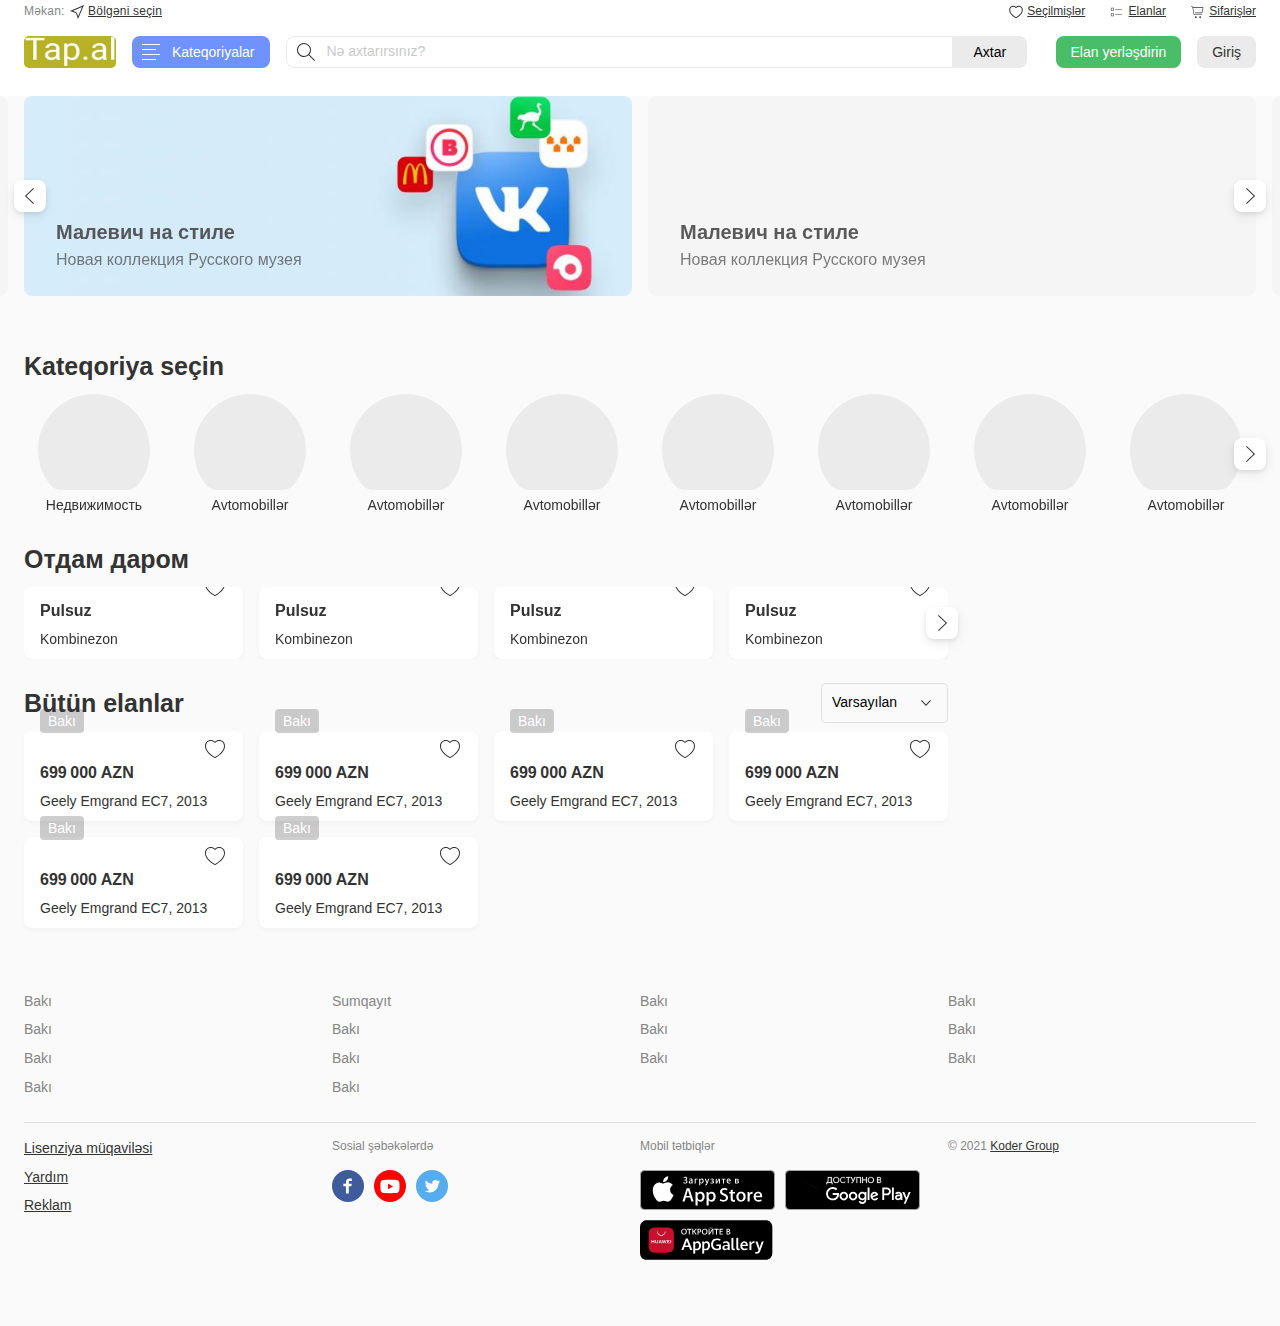
==== commit 949f29b6: "product images" ====
--- a/new/index.html
+++ b/new/index.html
@@ -46,7 +46,7 @@
                     </div>
                     <div class="top-header-right">
                         <ul class="d-flex">
-                            <li class="top-header-right-li">
+                            <!-- <li class="top-header-right-li">
                                 <a href="">
                                     <svg width="16" height="16">
                                         <path
@@ -55,23 +55,9 @@
                                     </svg>
                                     <span class="header-right-a-span">İş üçün </span>
                                 </a>
-                            </li>
+                            </li> -->
                             <li class="top-header-right-li">
-                                <a href="">
-                                    <svg width="16" height="16" viewBox="0 0 16 16">
-                                        <g fill="#333">
-                                            <path
-                                                d="M3.263 3c-.478 0-.642.125-.81.22a.754.754 0 0 0-.307.327c-.09.18-.122.354-.122.863v7.18c0 .509.032.684.122.863a.76.76 0 0 0 .306.326c.17.096.333.221.811.221h9.474c.478 0 .642-.125.81-.22a.754.754 0 0 0 .307-.327c.09-.18.122-.354.122-.863V4.41c0-.509-.032-.684-.122-.863a.754.754 0 0 0-.306-.326c-.17-.096-.333-.221-.811-.221H3.263zm0-1h9.474c.632 0 .956.067 1.294.259.311.177.56.441.726.773.18.36.243.705.243 1.378v7.18c0 .673-.063 1.018-.243 1.378a1.814 1.814 0 0 1-.726.773c-.338.192-.662.259-1.294.259H3.263c-.632 0-.956-.067-1.294-.259a1.814 1.814 0 0 1-.726-.773c-.18-.36-.243-.705-.243-1.378V4.41c0-.673.063-1.018.243-1.378.167-.332.415-.596.726-.773C2.307 2.067 2.631 2 3.263 2z">
-                                            </path>
-                                            <path d="M12.168 4.533l.598.801L8 8.891 3.234 5.334l.598-.801L8 7.643z">
-                                            </path>
-                                        </g>
-                                    </svg>
-                                    <span class="header-right-a-span">Mesajlar</span>
-                                </a>
-                            </li>
-                            <li class="top-header-right-li">
-                                <a href="">
+                                <a href="favourites-products.html">
                                     <svg width="16" height="16" viewBox="0 0 16 16">
                                         <path fill="#333"
                                             d="M8.333 3.906L8 4.204l-.333-.298c-.758-.679-1.562-1.073-2.334-1.073C3.4 2.833 2.167 4.067 2.167 6c0 2.597 2.127 4.988 5.816 7.175-.007-.004.043-.004.043-.004 3.69-2.21 5.807-4.583 5.807-7.171 0-1.933-1.233-3.167-3.166-3.167-.772 0-1.576.394-2.334 1.073zM8 2.88c.834-.659 1.736-1.047 2.667-1.047 2.485 0 4.166 1.682 4.166 4.167 0 3.044-2.328 5.655-6.286 8.024a1.08 1.08 0 0 1-1.083.006C3.508 11.685 1.167 9.053 1.167 6c0-2.485 1.681-4.167 4.166-4.167.931 0 1.833.388 2.667 1.047z">
@@ -81,13 +67,23 @@
                                 </a>
                             </li>
                             <li class="top-header-right-li">
-                                <a href="">
-                                    <svg width="16" height="16" viewBox="0 0 16 16">
+                                <a href="advertisement.html">
+                                    <svg width="16" height="16" viewBox="0 0 26 24">
                                         <path fill="#333" fill-rule="evenodd"
-                                            d="M11.5 1c.828 0 1.5.504 1.5 1.125V3h.5A1.5 1.5 0 0 1 15 4.5v9a1.5 1.5 0 0 1-1.5 1.5H3a2 2 0 0 1-2-2V2.5C1 1.672 1.895 1 3 1h8.5zm2 3H2v9a1 1 0 0 0 1 1h10.5a.5.5 0 0 0 .5-.5V11h-2.857C9.959 11 9 10.105 9 9s.96-2 2.143-2H14V4.5a.5.5 0 0 0-.5-.5zm.5 4h-2.8c-.663 0-1.2.448-1.2 1s.537 1 1.2 1H14V8zm-2.5-6H2.67c-.552 0-.67.224-.67.5s.118.5.67.5H12v-.75c0-.138-.224-.25-.5-.25z">
+                                            d="M6.077 14c.669 0 .911.07 1.156.2.244.131.436.323.567.567.13.245.2.487.2 1.156v1.154c0 .669-.07.911-.2 1.156a1.371 1.371 0 0 1-.567.567c-.245.13-.487.2-1.156.2H4.923c-.669 0-.911-.07-1.156-.2a1.363 1.363 0 0 1-.567-.567c-.13-.245-.2-.487-.2-1.156v-1.154c0-.669.07-.911.2-1.156.131-.244.323-.436.567-.567.245-.13.487-.2 1.156-.2h1.154zm.14 1H4.924c-.459 0-.57.022-.684.082a.364.364 0 0 0-.157.157c-.054.1-.077.2-.081.543L4 17.077c0 .459.022.57.082.684.038.07.087.12.157.157.113.06.225.082.684.082h1.154c.459 0 .57-.022.684-.082a.364.364 0 0 0 .157-.157c.06-.113.082-.225.082-.684v-1.154c0-.459-.022-.57-.082-.684a.364.364 0 0 0-.157-.157c-.1-.054-.2-.077-.543-.081zM21 16v1H10v-1h11zM6.077 5c.669 0 .911.07 1.156.2.244.131.436.323.567.567.13.245.2.487.2 1.156v1.154c0 .669-.07.911-.2 1.156a1.371 1.371 0 0 1-.567.567c-.245.13-.487.2-1.156.2H4.923c-.669 0-.911-.07-1.156-.2a1.363 1.363 0 0 1-.567-.567c-.13-.245-.2-.487-.2-1.156V6.923c0-.669.07-.911.2-1.156.131-.244.323-.436.567-.567.245-.13.487-.2 1.156-.2h1.154zm.14 1H4.924c-.459 0-.57.022-.684.082a.364.364 0 0 0-.157.157c-.054.1-.077.2-.081.543L4 8.077c0 .459.022.57.082.684.038.07.087.12.157.157.113.06.225.082.684.082h1.154c.459 0 .57-.022.684-.082a.364.364 0 0 0 .157-.157c.06-.113.082-.225.082-.684V6.923c0-.459-.022-.57-.082-.684a.364.364 0 0 0-.157-.157c-.1-.054-.2-.077-.543-.081zM21 7v1H10V7h11z">
                                         </path>
                                     </svg>
-                                    <span class="header-right-a-span">Cüzdan</span>
+                                    <span class="header-right-a-span">Elanlar</span>
+                                </a>
+                            </li>
+                            <li class="top-header-right-li">
+                                <a href="orders-products.html">
+                                    <svg width="16" height="16" viewBox="0 0 26 24">
+                                        <path fill="#333" fill-rule="evenodd"
+                                            d="M9.5 19a1.5 1.5 0 1 1 0 3 1.5 1.5 0 0 1 0-3zm7 0a1.5 1.5 0 1 1 0 3 1.5 1.5 0 0 1 0-3zm-7 1a.5.5 0 1 0 0 1 .5.5 0 0 0 0-1zm7 0a.5.5 0 1 0 0 1 .5.5 0 0 0 0-1zm-9.87-5.27A1.5 1.5 0 0 0 8.113 16H20v1H8.113a2.5 2.5 0 0 1-2.47-2.115L4.033 4.558l-2.06-1.78.653-.756L4.917 4H20.18a1.5 1.5 0 0 1 1.471 1.794l-1.24 6.196a2.5 2.5 0 0 1-2.45 2.01H8v-1h9.96a1.5 1.5 0 0 0 1.471-1.206l1.24-6.196A.5.5 0 0 0 20.18 5H5.113l1.516 9.73z">
+                                        </path>
+                                    </svg>
+                                    <span class="header-right-a-span">Sifarişlər</span>
                                 </a>
                             </li>
                         </ul>
@@ -101,7 +97,7 @@
                     <div class="" style="width: 100%">
                         <div class="size-desktop">
                             <div style="padding: 0px -8px" class="d-flex">
-                                <a class="" href="/">
+                                <a class="" href="index-register.html">
                                     <img src="assets/images/new.jpeg" style="border-radius: 5px;" width="92px"
                                         height="32px" alt="">
                                 </a>
@@ -149,11 +145,11 @@
                                 </div>
 
                                 <div class="post-ad">
-                                    <a href="">Elan yerləşdirin</a>
+                                    <a href="product-select-category.html">Elan yerləşdirin</a>
                                 </div>
 
                                 <div class="header-login">
-                                    <a class="button-style" href="">Giriş</a>
+                                    <a class="button-style" href="login.html">Giriş</a>
                                 </div>
 
                             </div>
@@ -168,7 +164,7 @@
                                     <ul class="first-ul-category" style="">
                                         <li class="part-categoryy  list-first-category">
                                             <a class="list-items-category list-first-category-a d-flex align-items-center"
-                                                href="">
+                                                href="category.html">
                                                 <div class="categoryy-icon">
                                                     <img src="assets/images/shirt.svg" width="20px" height="20px"
                                                         alt="">
@@ -180,14 +176,14 @@
                                                 <div class="second-ul-category-div">
                                                     <li class="part-categoryy main-name-li ">
                                                         <a class="list-items-category d-flex align-items-center"
-                                                            href="">
+                                                            href="category.html">
                                                             <div class="categoryy-name">Elektronika və əşyalar </div>
                                                         </a>
                                                     </li>
 
                                                     <li class="part-categoryy  list-second-category">
                                                         <a class="list-items-category list-second-category-a d-flex align-items-center"
-                                                            href="">
+                                                            href="category.html">
                                                             <div class="categoryy-icon">
                                                                 <img src="assets/images/shirt.svg" width="20px"
                                                                     height="20px" alt="">
@@ -197,7 +193,7 @@
                                                         <ul class="third-ul-category">
                                                             <li class="part-categoryy main-name-li ">
                                                                 <a class="list-items-category d-flex align-items-center"
-                                                                    href="">
+                                                                    href="category.html">
                                                                     <div class="categoryy-name">Вещи, электроника и
                                                                         прочее</div>
                                                                 </a>
@@ -205,14 +201,14 @@
 
                                                             <li class="part-categoryy third-ul-a list-third-category">
                                                                 <a class="list-items-category d-flex align-items-center"
-                                                                    href="">
+                                                                    href="category.html">
                                                                     <div class="categoryy-name">Вещи, электроника и
                                                                         прочее</div>
                                                                 </a>
                                                             </li>
                                                             <li class="part-categoryy third-ul-a list-third-category">
                                                                 <a class="list-items-category d-flex align-items-center"
-                                                                    href="">
+                                                                    href="category.html">
                                                                     <div class="categoryy-name">Вещи, электроника и
                                                                         прочее</div>
                                                                 </a>
@@ -223,7 +219,7 @@
 
                                                     <li class="part-categoryy  list-second-category">
                                                         <a class="list-items-category list-second-category-a d-flex align-items-center"
-                                                            href="">
+                                                            href="category.html">
                                                             <div class="categoryy-icon">
                                                                 <img src="assets/images/shirt.svg" width="20px"
                                                                     height="20px" alt="">
@@ -233,7 +229,7 @@
                                                         <ul class="third-ul-category">
                                                             <li class="part-categoryy main-name-li ">
                                                                 <a class="list-items-category d-flex align-items-center"
-                                                                    href="">
+                                                                    href="category.html">
                                                                     <div class="categoryy-name">Вещи, электроника и
                                                                         прочее</div>
                                                                 </a>
@@ -241,21 +237,21 @@
 
                                                             <li class="part-categoryy third-ul-a list-third-category">
                                                                 <a class="list-items-category d-flex align-items-center"
-                                                                    href="">
+                                                                    href="category.html">
                                                                     <div class="categoryy-name">Вещи, электроника и
                                                                         прочее</div>
                                                                 </a>
                                                             </li>
                                                             <li class="part-categoryy third-ul-a list-third-category">
                                                                 <a class="list-items-category d-flex align-items-center"
-                                                                    href="">
+                                                                    href="category.html">
                                                                     <div class="categoryy-name">Вещи, электроника и
                                                                         прочее</div>
                                                                 </a>
                                                             </li>
                                                             <li class="part-categoryy third-ul-a list-third-category">
                                                                 <a class="list-items-category d-flex align-items-center"
-                                                                    href="">
+                                                                    href="category.html">
                                                                     <div class="categoryy-name">Вещи, электроника и
                                                                         прочее</div>
                                                                 </a>
@@ -281,7 +277,7 @@
 
                                         <li class="part-categoryy list-first-category">
                                             <a class="list-items-category list-first-category-a d-flex align-items-center"
-                                                href="">
+                                                href="category.html">
                                                 <div class="categoryy-icon">
                                                     <img src="assets/images/shirt.svg" width="20px" height="20px"
                                                         alt="">
@@ -293,14 +289,14 @@
                                                 <div class="second-ul-category-div">
                                                     <li class="part-categoryy main-name-li ">
                                                         <a class="list-items-category d-flex align-items-center"
-                                                            href="">
+                                                            href="category.html">
                                                             <div class="categoryy-name">Вещи, электроника и проче</div>
                                                         </a>
                                                     </li>
 
                                                     <li class="part-categoryy  list-second-category">
                                                         <a class="list-items-category list-second-category-a d-flex align-items-center"
-                                                            href="">
+                                                            href="category.html">
                                                             <div class="categoryy-icon">
                                                                 <img src="assets/images/shirt.svg" width="20px"
                                                                     height="20px" alt="">
@@ -310,7 +306,7 @@
                                                         <ul class="third-ul-category">
                                                             <li class="part-categoryy main-name-li ">
                                                                 <a class="list-items-category d-flex align-items-center"
-                                                                    href="">
+                                                                    href="category.html">
                                                                     <div class="categoryy-name">Вещи, электроника и
                                                                         проче</div>
                                                                 </a>
@@ -318,7 +314,7 @@
 
                                                             <li class="part-categoryy third-ul-a list-third-category">
                                                                 <a class="list-items-category d-flex align-items-center"
-                                                                    href="">
+                                                                    href="category.html">
                                                                     <div class="categoryy-name">Вещи, электроника и
                                                                         проче</div>
                                                                 </a>
@@ -372,17 +368,19 @@
                             </div>
                         </div>
                         <div class="mobile-site-image">
-                            <a class="" href="/">
+                            <a class="" href="index-register.html">
                                 <img src="assets/images/new.jpeg" style="border-radius: 5px;" width="92px" height="32px"
                                     alt="">
                             </a>
                         </div>
                         <div class="mobile-login-icon">
-                            <svg width="24" height="24" viewBox="0 0 24 24" fill="currentColor">
-                                <path
-                                    d="M20 16.908c-.033-.558-.25-1.068-.66-1.543-.428-.496-1.053-.935-1.878-1.31l.414-.91c.948.431 1.69.952 2.221 1.566.55.637.854 1.353.903 2.167v2.352l-.212.15c-2.424 1.706-5.358 2.557-8.788 2.557-3.42 0-6.354-.851-8.787-2.557L3 19.23v-.26l.001-2.127c.05-.72.329-1.382.828-1.976.475-.564 1.199-1.127 2.174-1.698l.506.862c-.885.519-1.524 1.015-1.915 1.48-.366.435-.56.898-.594 1.367v1.829c2.216 1.486 4.879 2.23 8 2.23 3.13 0 5.793-.744 8-2.23v-1.799zM12.05 16c-2.617 0-4.433-2.869-4.886-6.945C6.715 5.021 8.63 2 12.05 2s5.335 3.021 4.886 7.055C16.483 13.131 14.667 16 12.05 16zm0-1c1.955 0 3.489-2.423 3.892-6.055C16.332 5.44 14.784 3 12.05 3S7.768 5.441 8.158 8.945C8.56 12.577 10.095 15 12.05 15z">
-                                </path>
-                            </svg>
+                            <a href="login.html">
+                                <svg width="24" height="24" viewBox="0 0 24 24" fill="currentColor">
+                                    <path style="fill: black;"
+                                        d="M20 16.908c-.033-.558-.25-1.068-.66-1.543-.428-.496-1.053-.935-1.878-1.31l.414-.91c.948.431 1.69.952 2.221 1.566.55.637.854 1.353.903 2.167v2.352l-.212.15c-2.424 1.706-5.358 2.557-8.788 2.557-3.42 0-6.354-.851-8.787-2.557L3 19.23v-.26l.001-2.127c.05-.72.329-1.382.828-1.976.475-.564 1.199-1.127 2.174-1.698l.506.862c-.885.519-1.524 1.015-1.915 1.48-.366.435-.56.898-.594 1.367v1.829c2.216 1.486 4.879 2.23 8 2.23 3.13 0 5.793-.744 8-2.23v-1.799zM12.05 16c-2.617 0-4.433-2.869-4.886-6.945C6.715 5.021 8.63 2 12.05 2s5.335 3.021 4.886 7.055C16.483 13.131 14.667 16 12.05 16zm0-1c1.955 0 3.489-2.423 3.892-6.055C16.332 5.44 14.784 3 12.05 3S7.768 5.441 8.158 8.945C8.56 12.577 10.095 15 12.05 15z">
+                                    </path>
+                                </svg>
+                            </a>
                         </div>
                     </div>
 
@@ -431,7 +429,7 @@
             </div>
             <ul class="size-desktop ">
                 <li class="ul-menu-list all-categories">
-                    <a class="d-flex align-items-center" href="">
+                    <a class="d-flex align-items-center" href="category.html">
                         <div class="mobile-list-icon">
                             <svg xmlns="http://www.w3.org/2000/svg" xmlns:xlink="http://www.w3.org/1999/xlink"
                                 width="24" height="24" viewBox="0 0 24 24">
@@ -462,7 +460,8 @@
                 </li>
 
                 <li class="ul-menu-list ul-menu-list-first">
-                    <a class="d-flex align-items-center justify-content-between first-list-link" href="javascript:void(0)">
+                    <a class="d-flex align-items-center justify-content-between first-list-link"
+                        href="javascript:void(0)">
                         <div class="d-flex align-items-center ">
                             <div class="mobile-list-icon">
                                 <img src="assets/images/icon-cat-automobiles4x.png" alt="">
@@ -484,7 +483,8 @@
                                 <div class="d-flex align-items-center mobile-exit-icon-second"
                                     style="position: absolute;width: 23px;height: 23px;">
                                     <div class="mobile-left-icon">
-                                        <svg style="transform: rotate(180deg);" width="24" height="24" viewBox="0 0 24 24" class="sc-jMpswA dlIspE">
+                                        <svg style="transform: rotate(180deg);" width="24" height="24"
+                                            viewBox="0 0 24 24" class="sc-jMpswA dlIspE">
                                             <path fill="#333"
                                                 d="M15.635 12.022l-7.58-7.26.69-.723 8.335 7.982-8.334 7.995-.692-.722z">
                                             </path>
@@ -498,7 +498,7 @@
 
                         <ul class="size-desktop ">
                             <li class="ul-menu-list all-categories">
-                                <a class="d-flex align-items-center" href="">
+                                <a class="d-flex align-items-center" href="category.html">
                                     <div class="mobile-list-icon">
                                         <svg xmlns="http://www.w3.org/2000/svg"
                                             xmlns:xlink="http://www.w3.org/1999/xlink" width="24" height="24"
@@ -598,8 +598,8 @@
                     class="owl-carousel-style w-100 h-100 owl-carousel-all owl-carousel owl-theme">
                     <div class="item w-100 h-100">
                         <div class="position-relative w-100 h-100">
-                            <a href="" class="d-flex flex-column align-items-center"><svg width="140" height="112"
-                                    viewBox="0 0 140 112" fill="#ebebeb" class="">
+                            <a href="category.html" class="d-flex flex-column align-items-center"><svg width="140"
+                                    height="112" viewBox="0 0 140 112" fill="#ebebeb" class="">
                                     <path fill-rule="evenodd"
                                         d="M114.5 90h-.01A15.97 15.97 0 0 1 102 96H38a15.97 15.97 0 0 1-12.49-6h-.01A55.755 55.755 0 0 1 14 56C14 25.072 39.072 0 70 0s56 25.072 56 56a55.755 55.755 0 0 1-11.5 34z">
                                     </path>
@@ -613,8 +613,8 @@
                     </div>
                     <div class="item w-100 h-100">
                         <div class="position-relative w-100 h-100">
-                            <a href="" class="d-flex flex-column align-items-center"><svg width="140" height="112"
-                                    viewBox="0 0 140 112" fill="#ebebeb" class="">
+                            <a href="category.html" class="d-flex flex-column align-items-center"><svg width="140"
+                                    height="112" viewBox="0 0 140 112" fill="#ebebeb" class="">
                                     <path fill-rule="evenodd"
                                         d="M114.5 90h-.01A15.97 15.97 0 0 1 102 96H38a15.97 15.97 0 0 1-12.49-6h-.01A55.755 55.755 0 0 1 14 56C14 25.072 39.072 0 70 0s56 25.072 56 56a55.755 55.755 0 0 1-11.5 34z">
                                     </path>
@@ -628,8 +628,8 @@
                     </div>
                     <div class="item w-100 h-100">
                         <div class="position-relative w-100 h-100">
-                            <a href="" class="d-flex flex-column align-items-center"><svg width="140" height="112"
-                                    viewBox="0 0 140 112" fill="#ebebeb" class="">
+                            <a href="category.html" class="d-flex flex-column align-items-center"><svg width="140"
+                                    height="112" viewBox="0 0 140 112" fill="#ebebeb" class="">
                                     <path fill-rule="evenodd"
                                         d="M114.5 90h-.01A15.97 15.97 0 0 1 102 96H38a15.97 15.97 0 0 1-12.49-6h-.01A55.755 55.755 0 0 1 14 56C14 25.072 39.072 0 70 0s56 25.072 56 56a55.755 55.755 0 0 1-11.5 34z">
                                     </path>
@@ -643,8 +643,8 @@
                     </div>
                     <div class="item w-100 h-100">
                         <div class="position-relative w-100 h-100">
-                            <a href="" class="d-flex flex-column align-items-center"><svg width="140" height="112"
-                                    viewBox="0 0 140 112" fill="#ebebeb" class="">
+                            <a href="category.html" class="d-flex flex-column align-items-center"><svg width="140"
+                                    height="112" viewBox="0 0 140 112" fill="#ebebeb" class="">
                                     <path fill-rule="evenodd"
                                         d="M114.5 90h-.01A15.97 15.97 0 0 1 102 96H38a15.97 15.97 0 0 1-12.49-6h-.01A55.755 55.755 0 0 1 14 56C14 25.072 39.072 0 70 0s56 25.072 56 56a55.755 55.755 0 0 1-11.5 34z">
                                     </path>
@@ -658,8 +658,8 @@
                     </div>
                     <div class="item w-100 h-100">
                         <div class="position-relative w-100 h-100">
-                            <a href="" class="d-flex flex-column align-items-center"><svg width="140" height="112"
-                                    viewBox="0 0 140 112" fill="#ebebeb" class="">
+                            <a href="category.html" class="d-flex flex-column align-items-center"><svg width="140"
+                                    height="112" viewBox="0 0 140 112" fill="#ebebeb" class="">
                                     <path fill-rule="evenodd"
                                         d="M114.5 90h-.01A15.97 15.97 0 0 1 102 96H38a15.97 15.97 0 0 1-12.49-6h-.01A55.755 55.755 0 0 1 14 56C14 25.072 39.072 0 70 0s56 25.072 56 56a55.755 55.755 0 0 1-11.5 34z">
                                     </path>
@@ -673,8 +673,8 @@
                     </div>
                     <div class="item w-100 h-100">
                         <div class="position-relative w-100 h-100">
-                            <a href="" class="d-flex flex-column align-items-center"><svg width="140" height="112"
-                                    viewBox="0 0 140 112" fill="#ebebeb" class="">
+                            <a href="category.html" class="d-flex flex-column align-items-center"><svg width="140"
+                                    height="112" viewBox="0 0 140 112" fill="#ebebeb" class="">
                                     <path fill-rule="evenodd"
                                         d="M114.5 90h-.01A15.97 15.97 0 0 1 102 96H38a15.97 15.97 0 0 1-12.49-6h-.01A55.755 55.755 0 0 1 14 56C14 25.072 39.072 0 70 0s56 25.072 56 56a55.755 55.755 0 0 1-11.5 34z">
                                     </path>
@@ -688,8 +688,8 @@
                     </div>
                     <div class="item w-100 h-100">
                         <div class="position-relative w-100 h-100">
-                            <a href="" class="d-flex flex-column align-items-center"><svg width="140" height="112"
-                                    viewBox="0 0 140 112" fill="#ebebeb" class="">
+                            <a href="category.html" class="d-flex flex-column align-items-center"><svg width="140"
+                                    height="112" viewBox="0 0 140 112" fill="#ebebeb" class="">
                                     <path fill-rule="evenodd"
                                         d="M114.5 90h-.01A15.97 15.97 0 0 1 102 96H38a15.97 15.97 0 0 1-12.49-6h-.01A55.755 55.755 0 0 1 14 56C14 25.072 39.072 0 70 0s56 25.072 56 56a55.755 55.755 0 0 1-11.5 34z">
                                     </path>
@@ -703,8 +703,8 @@
                     </div>
                     <div class="item w-100 h-100">
                         <div class="position-relative w-100 h-100">
-                            <a href="" class="d-flex flex-column align-items-center"><svg width="140" height="112"
-                                    viewBox="0 0 140 112" fill="#ebebeb" class="">
+                            <a href="category.html" class="d-flex flex-column align-items-center"><svg width="140"
+                                    height="112" viewBox="0 0 140 112" fill="#ebebeb" class="">
                                     <path fill-rule="evenodd"
                                         d="M114.5 90h-.01A15.97 15.97 0 0 1 102 96H38a15.97 15.97 0 0 1-12.49-6h-.01A55.755 55.755 0 0 1 14 56C14 25.072 39.072 0 70 0s56 25.072 56 56a55.755 55.755 0 0 1-11.5 34z">
                                     </path>
@@ -718,8 +718,8 @@
                     </div>
                     <div class="item w-100 h-100">
                         <div class="position-relative w-100 h-100">
-                            <a href="" class="d-flex flex-column align-items-center"><svg width="140" height="112"
-                                    viewBox="0 0 140 112" fill="#ebebeb" class="">
+                            <a href="category.html" class="d-flex flex-column align-items-center"><svg width="140"
+                                    height="112" viewBox="0 0 140 112" fill="#ebebeb" class="">
                                     <path fill-rule="evenodd"
                                         d="M114.5 90h-.01A15.97 15.97 0 0 1 102 96H38a15.97 15.97 0 0 1-12.49-6h-.01A55.755 55.755 0 0 1 14 56C14 25.072 39.072 0 70 0s56 25.072 56 56a55.755 55.755 0 0 1-11.5 34z">
                                     </path>
@@ -733,8 +733,8 @@
                     </div>
                     <div class="item w-100 h-100">
                         <div class="position-relative w-100 h-100">
-                            <a href="" class="d-flex flex-column align-items-center"><svg width="140" height="112"
-                                    viewBox="0 0 140 112" fill="#ebebeb" class="">
+                            <a href="category.html" class="d-flex flex-column align-items-center"><svg width="140"
+                                    height="112" viewBox="0 0 140 112" fill="#ebebeb" class="">
                                     <path fill-rule="evenodd"
                                         d="M114.5 90h-.01A15.97 15.97 0 0 1 102 96H38a15.97 15.97 0 0 1-12.49-6h-.01A55.755 55.755 0 0 1 14 56C14 25.072 39.072 0 70 0s56 25.072 56 56a55.755 55.755 0 0 1-11.5 34z">
                                     </path>
@@ -759,7 +759,7 @@
                     <div id="owl-carousel-free-give" class="owl-carousel-style owl-carousel-all owl-carousel owl-theme">
                         <div class="item w-100 h-100 itemm-carousel-style" style="">
                             <div class="position-relative w-100 h-100">
-                                <a class="" href="">
+                                <a class="" href="product.html">
                                     <div class="position-relative">
                                         <img style="border-top-left-radius: 8px;border-top-right-radius:8px;"
                                             src="https://cdn0.youla.io/files/images/360_360/5f/c5/5fc524916e358938397987c4-1.jpg"
@@ -776,7 +776,7 @@
                                     </svg>
                                 </div>
                             </div>
-                            <a href="">
+                            <a href="product.html">
                                 <div class="product-pricee">Pulsuz</div>
                                 <div class="productt-name">Kombinezon</div>
                             </a>
@@ -785,7 +785,7 @@
 
                         <div class="item w-100 h-100 itemm-carousel-style" style="">
                             <div class="position-relative w-100 h-100">
-                                <a class="" href="">
+                                <a class="" href="product.html">
                                     <div class="position-relative">
                                         <img style="border-top-left-radius: 8px;border-top-right-radius:8px;"
                                             src="https://cdn0.youla.io/files/images/360_360/5f/c5/5fc524916e358938397987c4-1.jpg"
@@ -802,7 +802,7 @@
                                     </svg>
                                 </div>
                             </div>
-                            <a href="">
+                            <a href="product.html">
                                 <div class="product-pricee">Pulsuz</div>
                                 <div class="productt-name">Kombinezon</div>
                             </a>
@@ -811,7 +811,7 @@
 
                         <div class="item w-100 h-100 itemm-carousel-style" style="">
                             <div class="position-relative w-100 h-100">
-                                <a class="" href="">
+                                <a class="" href="product.html">
                                     <div class="position-relative">
                                         <img style="border-top-left-radius: 8px;border-top-right-radius:8px;"
                                             src="https://cdn0.youla.io/files/images/360_360/5f/c5/5fc524916e358938397987c4-1.jpg"
@@ -828,7 +828,7 @@
                                     </svg>
                                 </div>
                             </div>
-                            <a href="">
+                            <a href="product.html">
                                 <div class="product-pricee">Pulsuz</div>
                                 <div class="productt-name">Kombinezon</div>
                             </a>
@@ -837,7 +837,7 @@
 
                         <div class="item w-100 h-100 itemm-carousel-style" style="">
                             <div class="position-relative w-100 h-100">
-                                <a class="" href="">
+                                <a class="" href="product.html">
                                     <div class="position-relative">
                                         <img style="border-top-left-radius: 8px;border-top-right-radius:8px;"
                                             src="https://cdn0.youla.io/files/images/360_360/5f/c5/5fc524916e358938397987c4-1.jpg"
@@ -854,15 +854,16 @@
                                     </svg>
                                 </div>
                             </div>
-                            <a href="">
+                            <a href="product.html">
                                 <div class="product-pricee">Pulsuz</div>
                                 <div class="productt-name">Kombinezon</div>
                             </a>
 
                         </div>
+
                         <div class="item w-100 h-100 itemm-carousel-style" style="">
                             <div class="position-relative w-100 h-100">
-                                <a class="" href="">
+                                <a class="" href="product.html">
                                     <div class="position-relative">
                                         <img style="border-top-left-radius: 8px;border-top-right-radius:8px;"
                                             src="https://cdn0.youla.io/files/images/360_360/5f/c5/5fc524916e358938397987c4-1.jpg"
@@ -879,12 +880,14 @@
                                     </svg>
                                 </div>
                             </div>
-                            <a href="">
+                            <a href="product.html">
                                 <div class="product-pricee">Pulsuz</div>
                                 <div class="productt-name">Kombinezon</div>
                             </a>
 
                         </div>
+
+
 
                     </div>
 
@@ -893,26 +896,26 @@
                             <h2>Bütün elanlar </h2>
                         </div>
                         <div class="h-100 d-lg-block d-none">
-                                <div class="h-100 select-optionn">
-                                        <select class="h-100">
-                                            <option value="Varsayılan">Varsayılan</option>
-                                            <option value="Yeni">Yeni</option>
-                                            <option value="Qiymətə görə ">Qiymətə görə</option>
-                                            <option disabled="true" value="По удаленности">По удаленности</option>
-                                        </select>
-                                        <!-- <i class="fa fa-caret-down "></i> -->
-                                        <svg class="down-iconn" width="24" height="24" viewBox="0 0 24 24">
-                                            <path d="M11.986 13.49l4.236-4.512.729.685-4.965 5.288-4.964-5.288.729-.685z"
-                                                fill="#333" fill-rule="evenodd"></path>
-                                        </svg>
-                                    </div>
+                            <div class="h-100 select-optionn">
+                                <select class="h-100">
+                                    <option value="Varsayılan">Varsayılan</option>
+                                    <option value="Yeni">Yeni</option>
+                                    <option value="Qiymətə görə ">Qiymətə görə</option>
+                                    <option disabled="true" value="По удаленности">По удаленности</option>
+                                </select>
+                                <!-- <i class="fa fa-caret-down "></i> -->
+                                <svg class="down-iconn" width="24" height="24" viewBox="0 0 24 24">
+                                    <path d="M11.986 13.49l4.236-4.512.729.685-4.965 5.288-4.964-5.288.729-.685z"
+                                        fill="#333" fill-rule="evenodd"></path>
+                                </svg>
+                            </div>
                         </div>
                     </div>
                     <div class="d-flex flex-wrap all-products">
                         <div class="products-widthh" style="">
                             <div class="itemm-carousel-style" style="">
                                 <div class="position-relative w-100 h-100">
-                                    <a class="" href="">
+                                    <a class="" href="product.html">
                                         <div class="position-relative">
                                             <img class="w-100"
                                                 style="border-top-left-radius: 8px;border-top-right-radius:8px;"
@@ -930,7 +933,7 @@
                                         </svg>
                                     </div>
                                 </div>
-                                <a href="">
+                                <a href="product.html">
                                     <div class="product-pricee">699 000 AZN</div>
                                     <div class="productt-name">Geely Emgrand EC7, 2013</div>
                                 </a>
@@ -941,7 +944,7 @@
                         <div class="products-widthh" style="">
                             <div class="itemm-carousel-style" style="">
                                 <div class="position-relative w-100 h-100">
-                                    <a class="" href="">
+                                    <a class="" href="product.html">
                                         <div class="position-relative">
                                             <img class="w-100"
                                                 style="border-top-left-radius: 8px;border-top-right-radius:8px;"
@@ -959,7 +962,7 @@
                                         </svg>
                                     </div>
                                 </div>
-                                <a href="">
+                                <a href="product.html">
                                     <div class="product-pricee">699 000 AZN</div>
                                     <div class="productt-name">Geely Emgrand EC7, 2013</div>
                                 </a>
@@ -970,7 +973,7 @@
                         <div class="products-widthh" style="">
                             <div class="itemm-carousel-style" style="">
                                 <div class="position-relative w-100 h-100">
-                                    <a class="" href="">
+                                    <a class="" href="product.html">
                                         <div class="position-relative">
                                             <img class="w-100"
                                                 style="border-top-left-radius: 8px;border-top-right-radius:8px;"
@@ -988,7 +991,7 @@
                                         </svg>
                                     </div>
                                 </div>
-                                <a href="">
+                                <a href="product.html">
                                     <div class="product-pricee">699 000 AZN</div>
                                     <div class="productt-name">Geely Emgrand EC7, 2013</div>
                                 </a>
@@ -999,7 +1002,7 @@
                         <div class="products-widthh" style="">
                             <div class="itemm-carousel-style" style="">
                                 <div class="position-relative w-100 h-100">
-                                    <a class="" href="">
+                                    <a class="" href="product.html">
                                         <div class="position-relative">
                                             <img class="w-100"
                                                 style="border-top-left-radius: 8px;border-top-right-radius:8px;"
@@ -1017,7 +1020,7 @@
                                         </svg>
                                     </div>
                                 </div>
-                                <a href="">
+                                <a href="product.html">
                                     <div class="product-pricee">699 000 AZN</div>
                                     <div class="productt-name">Geely Emgrand EC7, 2013</div>
                                 </a>
@@ -1028,7 +1031,7 @@
                         <div class="products-widthh" style="">
                             <div class="itemm-carousel-style" style="">
                                 <div class="position-relative w-100 h-100">
-                                    <a class="" href="">
+                                    <a class="" href="product.html">
                                         <div class="position-relative">
                                             <img class="w-100"
                                                 style="border-top-left-radius: 8px;border-top-right-radius:8px;"
@@ -1046,13 +1049,43 @@
                                         </svg>
                                     </div>
                                 </div>
-                                <a href="">
+                                <a href="product.html">
                                     <div class="product-pricee">699 000 AZN</div>
                                     <div class="productt-name">Geely Emgrand EC7, 2013</div>
                                 </a>
 
                             </div>
                         </div>
+
+                        <div class="products-widthh" style="">
+                            <div class="itemm-carousel-style" style="">
+                                <div class="position-relative w-100 h-100">
+                                    <a class="" href="product.html">
+                                        <div class="position-relative">
+                                            <img class="w-100"
+                                                style="border-top-left-radius: 8px;border-top-right-radius:8px;"
+                                                src="https://cdn0.youla.io/files/images/360_360/60/4d/604dd9a8a4532d021862d814-1.jpg"
+                                                alt="">
+                                            <div class="item-locationn">Bakı</div>
+                                        </div>
+                                    </a>
+                                    <div class="item-for-save">
+                                        <svg width="24" height="24" viewBox="0 0 24 24" fill="currentColor"
+                                            class="sc-pleCs iNeJVh">
+                                            <path
+                                                d="M12.333 5.673L12 5.97l-.333-.298C10.487 4.618 9.229 4 8 4 4.962 4 3 5.962 3 9c0 4.01 3.244 7.656 8.842 10.975a.4.4 0 0 0 .326-.004C17.772 16.615 21 12.996 21 9c0-3.038-1.962-5-5-5-1.229 0-2.488.618-3.667 1.673zM16 3c3.59 0 6 2.41 6 6 0 4.452-3.44 8.308-9.311 11.824-.394.246-.98.246-1.366.006C5.46 17.353 2 13.466 2 9c0-3.59 2.41-6 6-6 1.39 0 2.746.61 4 1.641C13.254 3.61 14.61 3 16 3z">
+                                            </path>
+                                        </svg>
+                                    </div>
+                                </div>
+                                <a href="product.html">
+                                    <div class="product-pricee">699 000 AZN</div>
+                                    <div class="productt-name">Geely Emgrand EC7, 2013</div>
+                                </a>
+
+                            </div>
+                        </div>
+
 
                     </div>
                 </div>
@@ -1437,7 +1470,9 @@
                     <div
                         class="col-lg-3 d-lg-block d-md-none d-flex align-items-center justify-content-center flex-column  col-md-6 mb-2 p-0">
                         <div class="mb-3">
-                            <h3 style="color: rgb(133, 133, 133);font-size:12px;">© 2021 Mail.ru Group</h3>
+                            <h3 style="color: rgb(133, 133, 133);font-size:12px;">© 2021
+                                <a class="site-makerr" href="https://kodergroup.com/">Koder Group</a>
+                            </h3>
                         </div>
                     </div>
 
@@ -1452,7 +1487,7 @@
     <!-- ....................mobile-create-product-link.............................. -->
     <section class="mobile-create-product">
         <div>
-            <a href="">Elan yerləşdirin</a>
+            <a href="product-select-category.html">Elan yerləşdirin</a>
         </div>
     </section>
 
--- a/new/assets/css/style.css
+++ b/new/assets/css/style.css
@@ -27,6 +27,14 @@
 
 html{
     overflow-x:hidden;
+}
+
+*:focus {
+    outline: 0;
+}
+
+button{
+    outline: none !important;
 }
 
 .size-desktop{
@@ -104,6 +112,15 @@
     padding-bottom: 20px;
 }
 
+.transition-page a{
+    color: rgb(51, 51, 51);
+}
+
+.transition-page a:hover{
+    text-decoration: underline;
+    color: rgb(51, 51, 51);
+}
+
 .select-optionn select{
     -webkit-appearance: none;
        -moz-appearance: none;
@@ -201,4 +218,13 @@
     color: rgb(112, 146, 254);
     background: rgb(247, 249, 254);
     /* box-shadow: rgb(112, 146, 254) 0px 0px 0px 1px inset; */
+}
+
+.color-opacity{
+    color: rgb(133, 133, 133);
+}
+
+.site-makerr{
+    text-decoration: underline !important;
+    color: rgb(51, 51, 51);
 }--- a/new/assets/css/header.css
+++ b/new/assets/css/header.css
@@ -142,7 +142,7 @@
 }
 
 .post-ad a{
-    background: rgb(119, 192, 38) none repeat scroll 0% 0%;
+    background: #49bd68;
     color: rgb(255, 255, 255);
     box-shadow: rgba(0, 0, 0, 0.04) 0px 2px 4px 0px;
     height: 32px;
@@ -156,7 +156,7 @@
 }
 
 .post-ad a:hover{
-    background: rgb(129, 197, 55) none repeat scroll 0% 0%;
+    background: #3b994e;
 }
 
 .header-login{
@@ -324,7 +324,7 @@
     position: relative;
 }
 
-.mobile-menu-list,.mobile-menu-second-list{
+.mobile-menu-list,.mobile-menu-second-list,.mobile-personal-menu-list{
     position: fixed;
     top: 0;
     bottom: 0;
@@ -355,7 +355,7 @@
     transition: 0.5s ease all;
 }
 
-.mobile-menu-list-show,.mobile-menu-second-list-show{
+.mobile-menu-list-show,.mobile-menu-second-list-show,.mobile-personal-menu-list-show{
     opacity:1;
     visibility: visible;
     max-height: 5000px;
@@ -366,7 +366,7 @@
     color: rgb(51, 51, 51);
 }
 
-.ul-menu-list{
+.ul-menu-list,.ul-personal-menu-list{
     border-bottom: 1px solid rgba(0,0,0,.1);
     padding: 10px 0px;
 }
@@ -391,6 +391,92 @@
 .mobile-exit-icon{
     cursor: pointer;
 }
+
+.header-user a,.mobile-user-progile-img a{
+    border: none;
+    height: 32px;
+    width: 32px;
+    transition: 0.2s ease all;
+    margin-left: 16px;
+    display: flex;
+    align-items: center;
+}
+
+.header-user a img,.mobile-user-progile-img a img{
+    border-radius: 50%;
+}
+
+.header-user{
+    position: relative;
+}
+
+.header-personal-list-menu{
+    position: absolute;
+    right: 0;
+    background: white;
+    box-shadow: rgba(0, 0, 0, 0.24) 0px 16px 24px 0px, rgba(0, 0, 0, 0.08) 0px 0px 8px 0px;
+    width: 285px;
+    z-index: 200;
+    padding: 20px 10px;
+    border-radius: 10px;
+    margin-top: 9px;
+    border: 1px solid rgba(0,0,0,.1);
+    opacity: 0;
+    visibility: hidden;
+    max-height: 0;
+    transition: 0.5s ease all;
+}
+
+.header-personal-list-menu-show{
+    opacity: 1;
+    visibility: visible;
+    max-height: 5000px;
+}
+
+.personal-menu-ul li{
+    height: 40px;
+    align-items: center;
+    display: flex;
+}
+
+.personal-menu-ul a,.exit-personal-menu a{
+    width: 100%;
+    color: rgb(51, 51, 51);
+    margin: 0;
+}
+
+.personal-menu-svg{
+    margin-right: 12px;
+}
+
+.personal-menu-ul a:hover,.exit-personal-menu a:hover{
+    color: #0056b3;
+}
+ 
+.personal-menu-ul a:hover svg path,.exit-personal-menu a:hover svg path{
+    fill: #0056b3;
+}
+
+.triangle-personal-menu{
+    width: 0;
+    height: 0;
+    border-left: 10px solid transparent;
+    border-right: 10px solid transparent;
+    border-bottom: 8px solid white;
+    position: absolute;
+    position: absolute;
+    right: 8px;
+    top: -8px;
+}
+
+.html-overflow-hidden{
+    overflow: hidden;
+}
+
+.mobile-exit-icon-personal{
+    cursor: pointer;
+}
+
 
 @media only screen and (max-width: 991px){
     .bottom-header{
--- a/new/assets/css/main.css
+++ b/new/assets/css/main.css
@@ -204,8 +204,12 @@
     position: fixed;
     bottom: 0;
     z-index: 2000;
+    display: -webkit-box;
+    display: -ms-flexbox;
     display: flex;
-    justify-content: center;
+    -webkit-box-pack: center;
+        -ms-flex-pack: center;
+            justify-content: center;
     width: 100%;
 }
 
@@ -214,6 +218,8 @@
     opacity: 1;
     visibility: visible;
     max-height: 1000px;
+    -webkit-transition: 0.5s ease all;
+    -o-transition: 0.5s ease all;
     transition: 0.5s ease all;
     display: none;
 }
@@ -228,14 +234,21 @@
 .mobile-create-product a{
     background: #7092fe;
     color: rgb(255, 255, 255);
-    box-shadow: rgba(0, 0, 0, 0.04) 0px 2px 4px 0px;
+    -webkit-box-shadow: rgba(0, 0, 0, 0.04) 0px 2px 4px 0px;
+            box-shadow: rgba(0, 0, 0, 0.04) 0px 2px 4px 0px;
     height: 32px;
     padding: 4px 15px;
     border-radius: 8px;
     white-space: nowrap;
+    display: -webkit-box;
+    display: -ms-flexbox;
     display: flex;
-    align-items: center;
+    -webkit-box-align: center;
+        -ms-flex-align: center;
+            align-items: center;
     font-family: "Open Sans", -apple-system, BlinkMacSystemFont, "Segoe UI", Roboto, Helvetica, Arial, sans-serif;
+    -webkit-transition: 0.2s ease all;
+    -o-transition: 0.2s ease all;
     transition: 0.2s ease all;
 }
 
